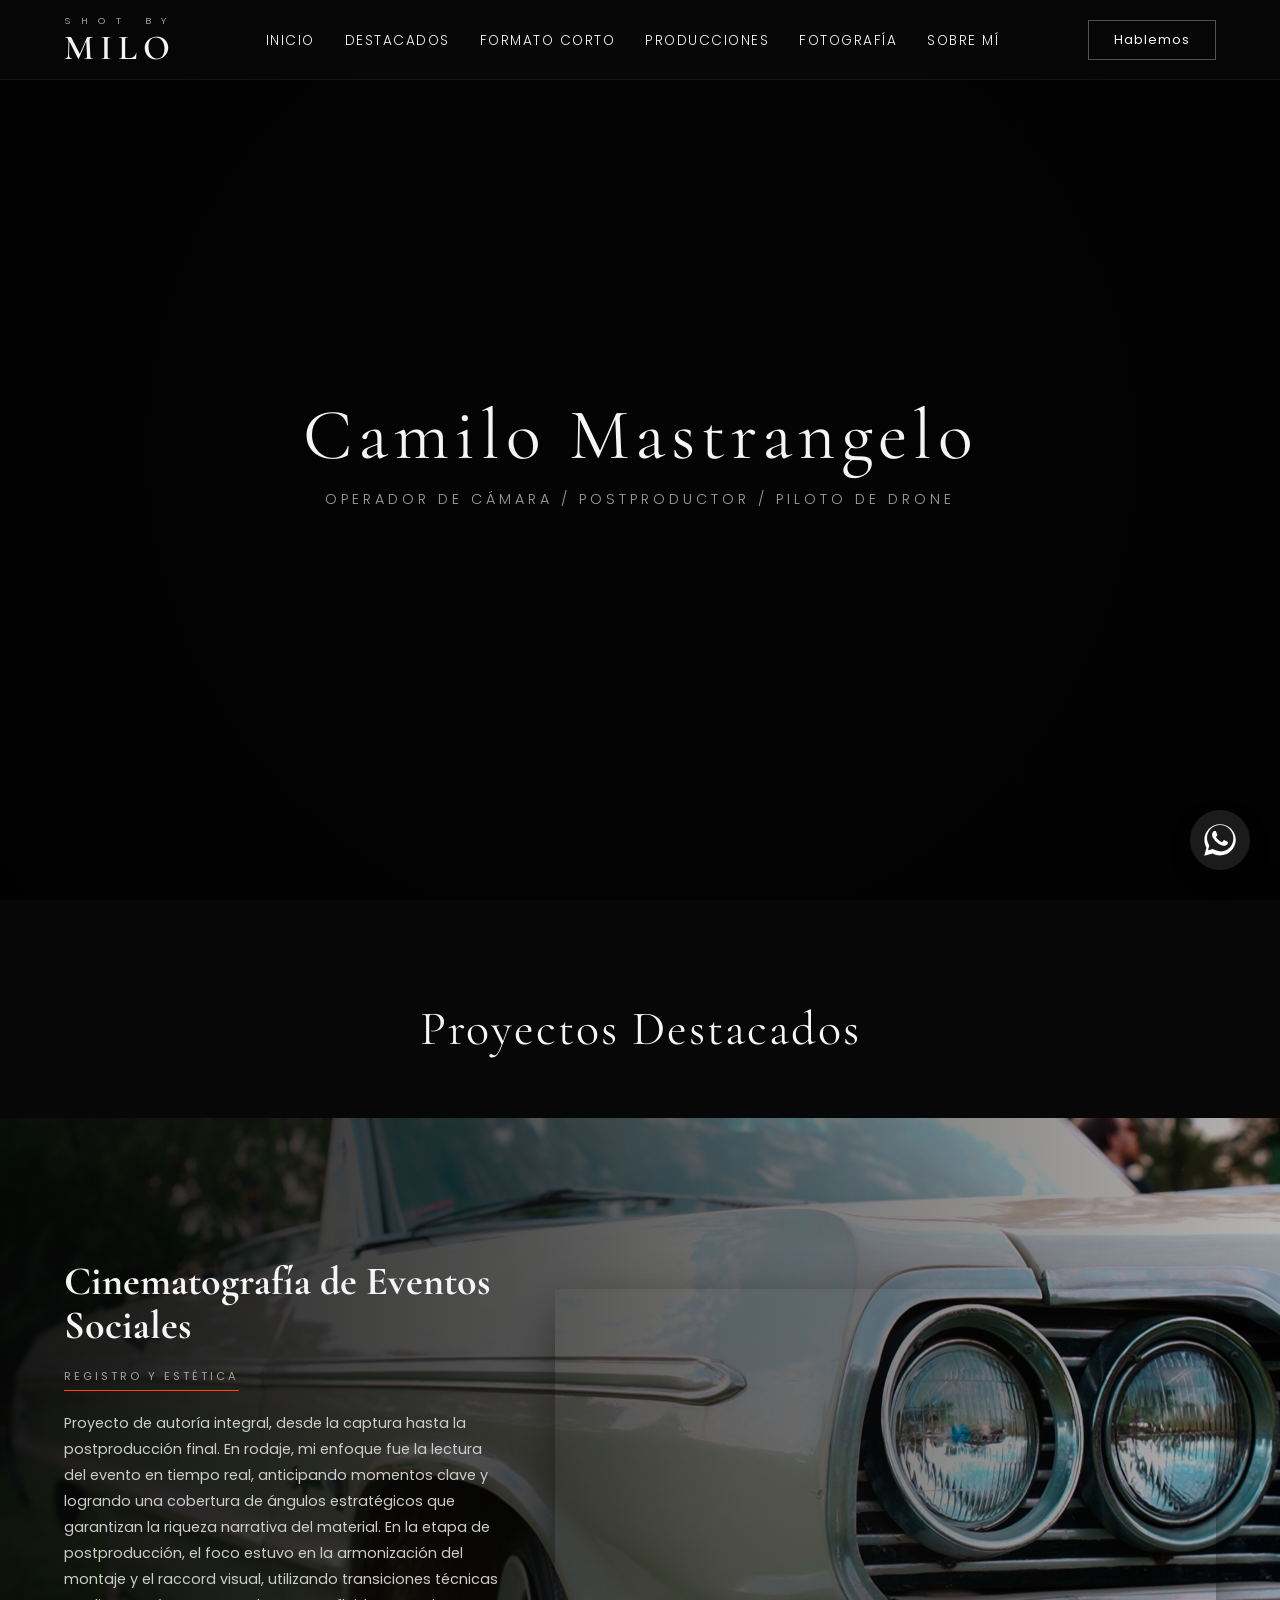
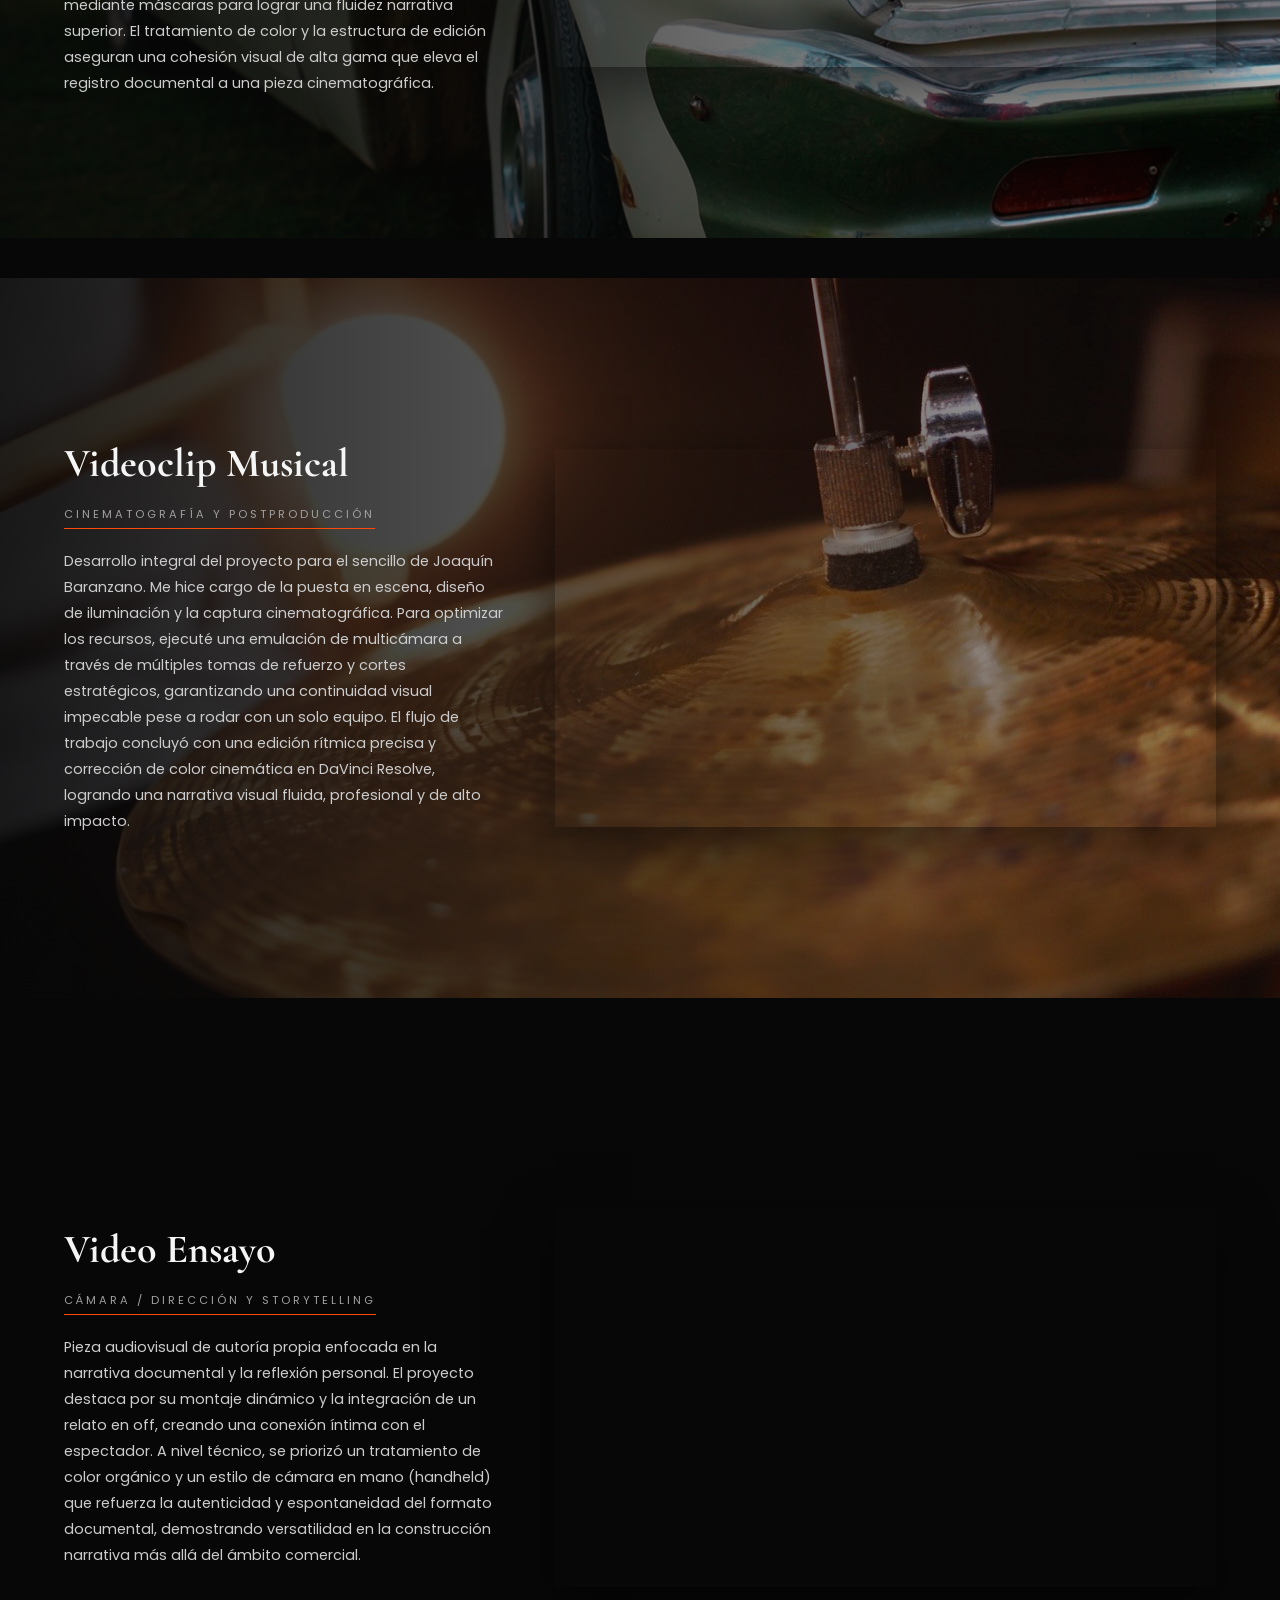
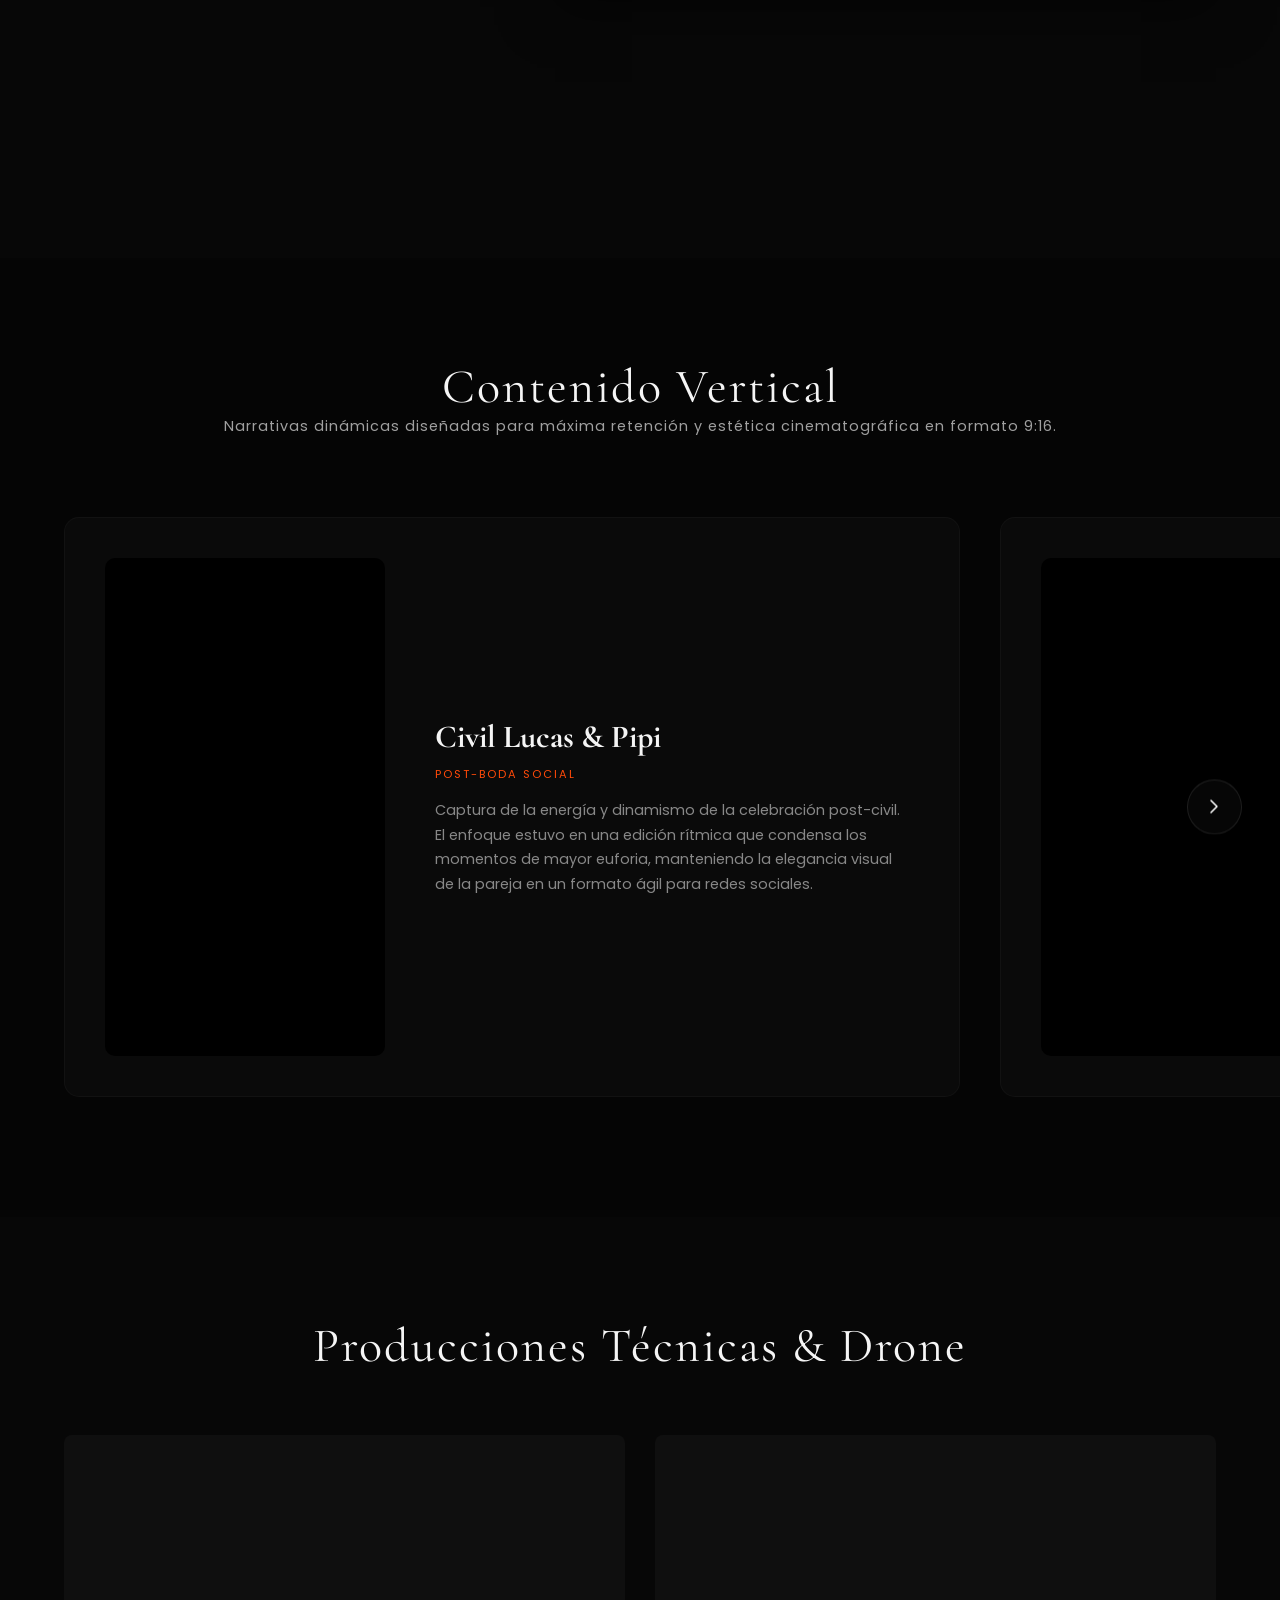
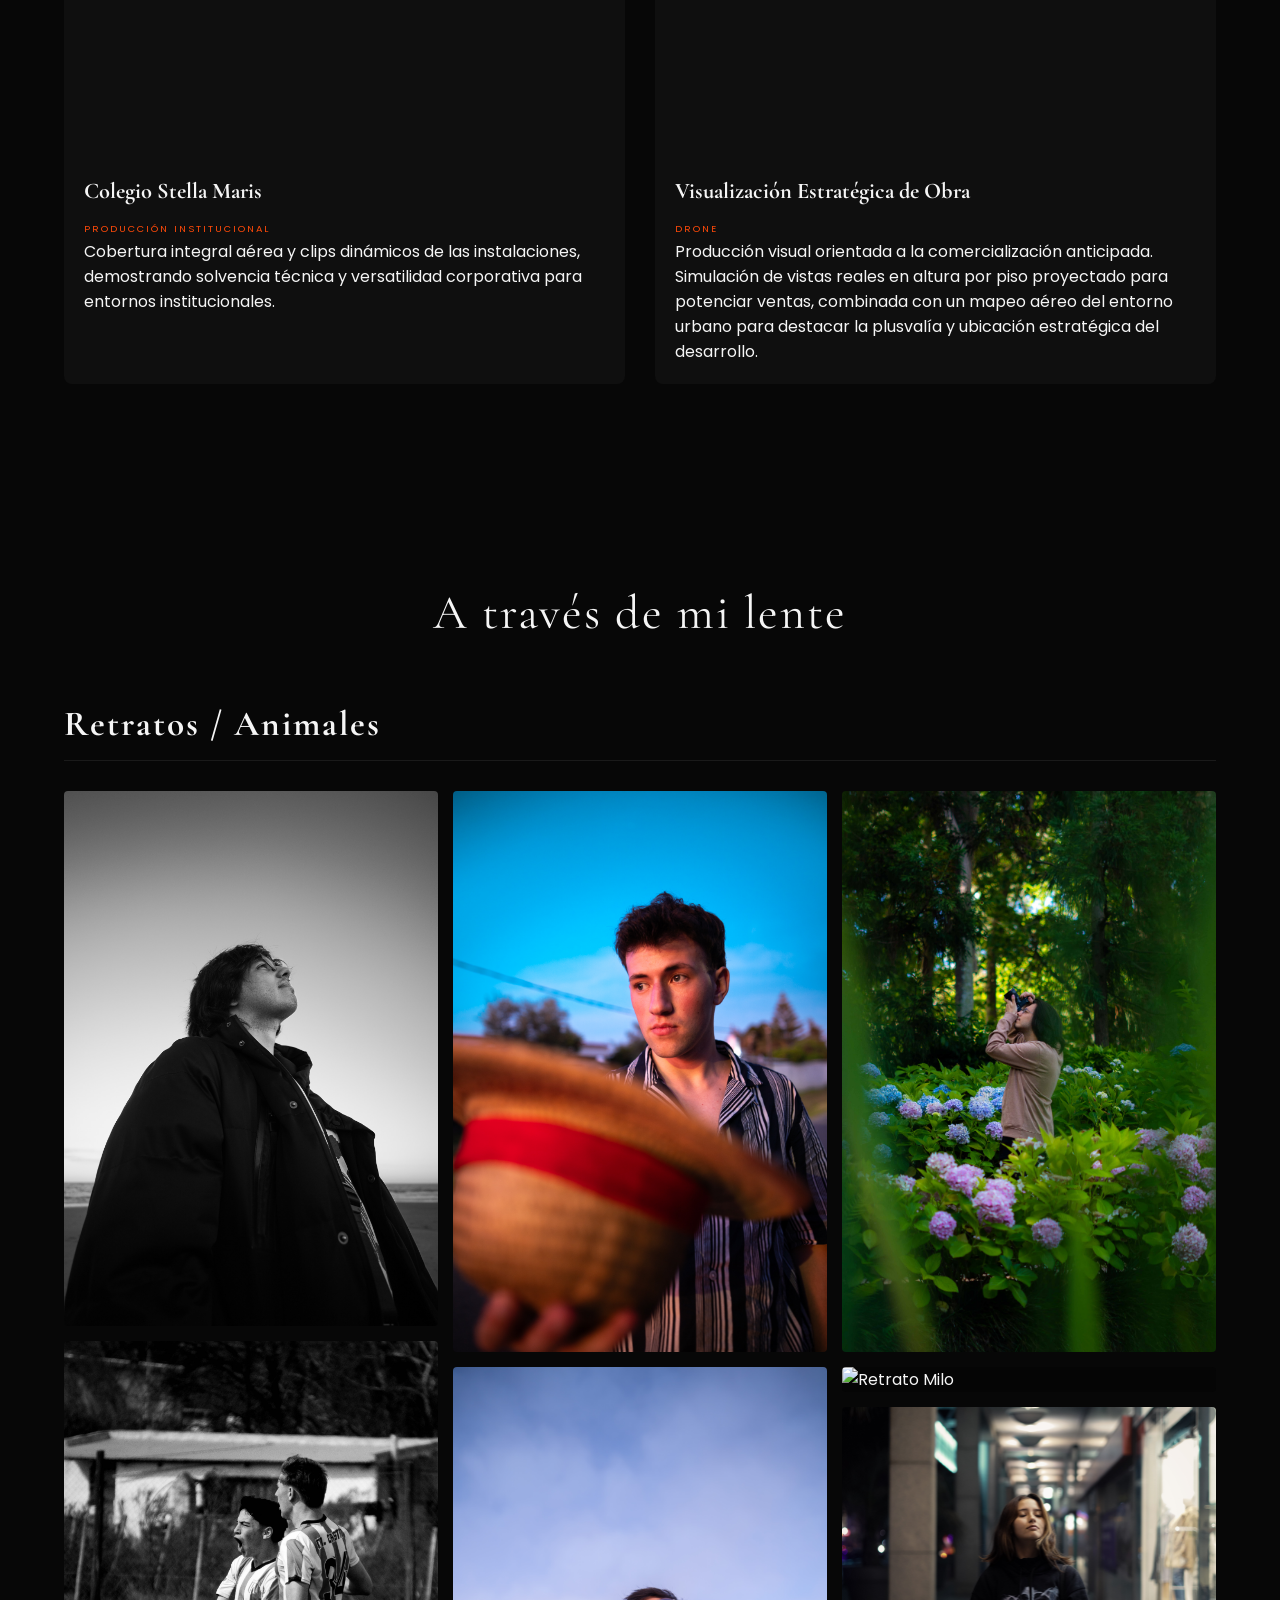
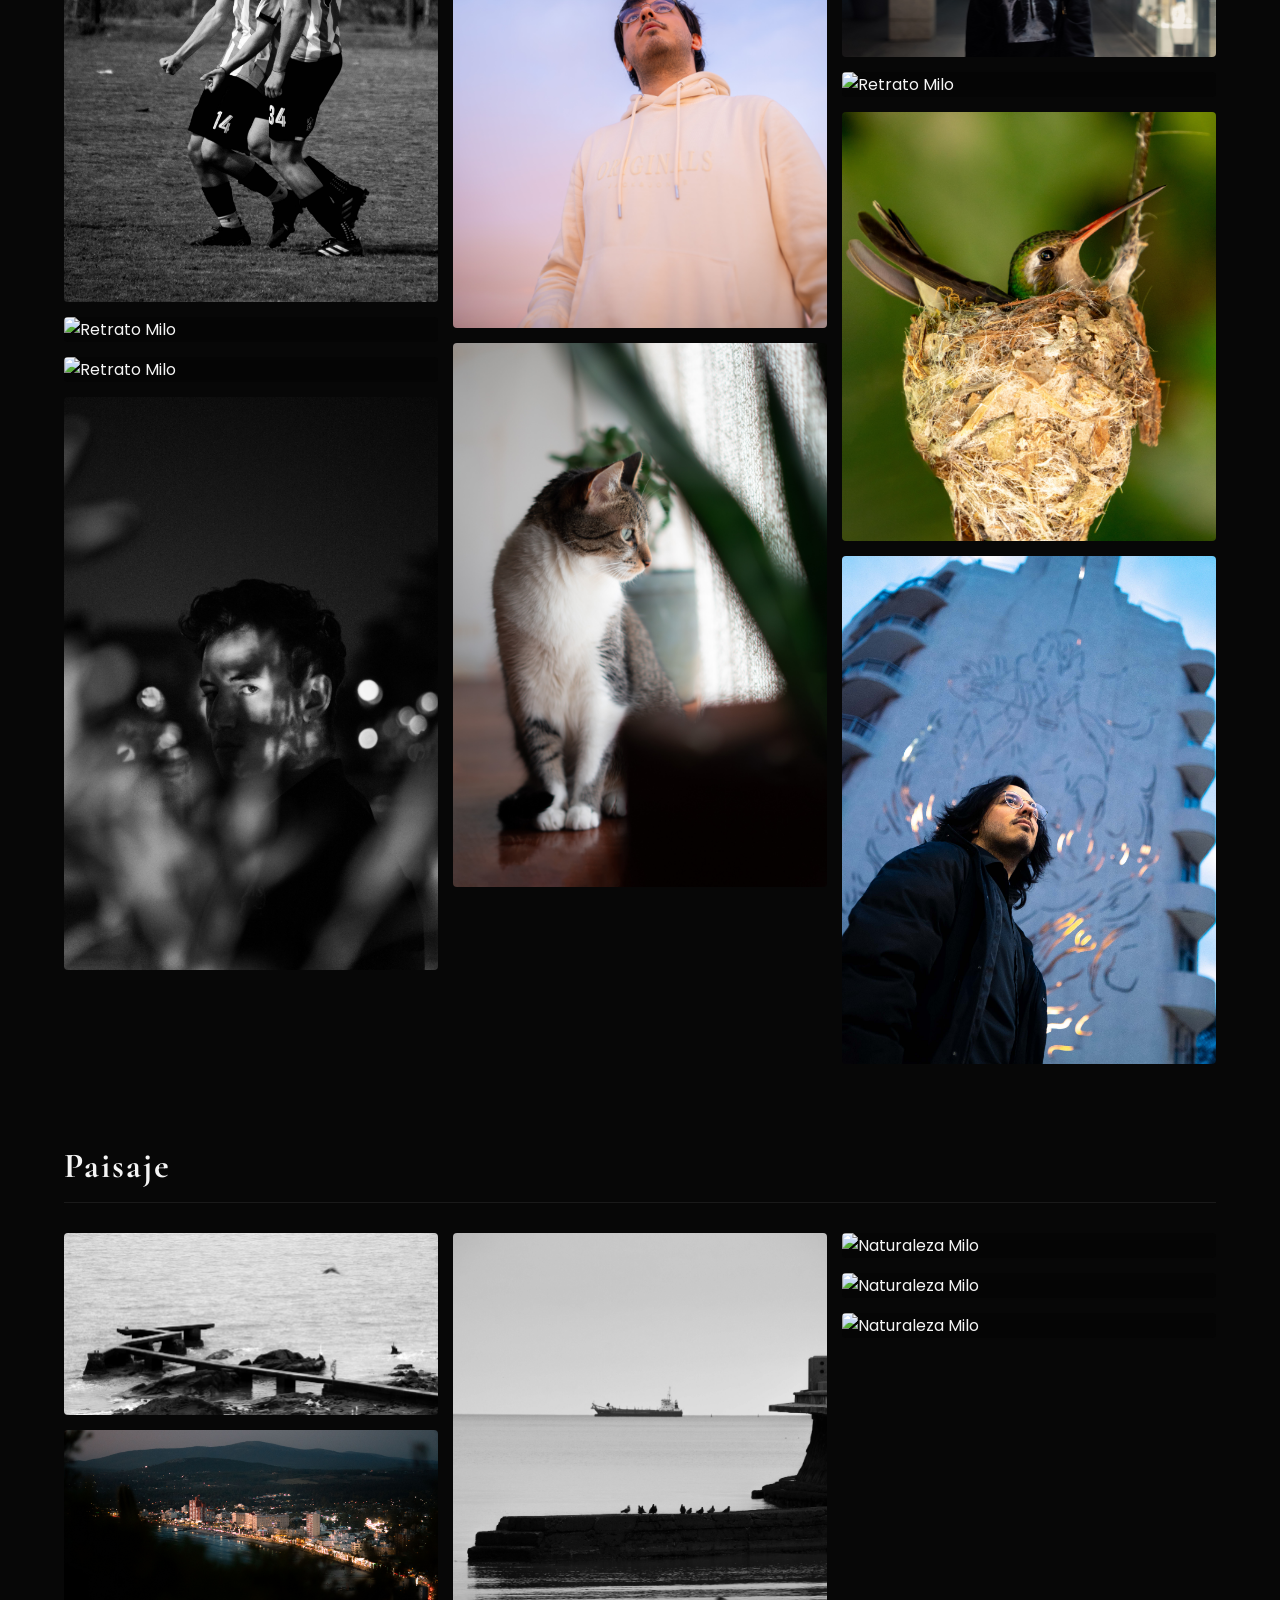
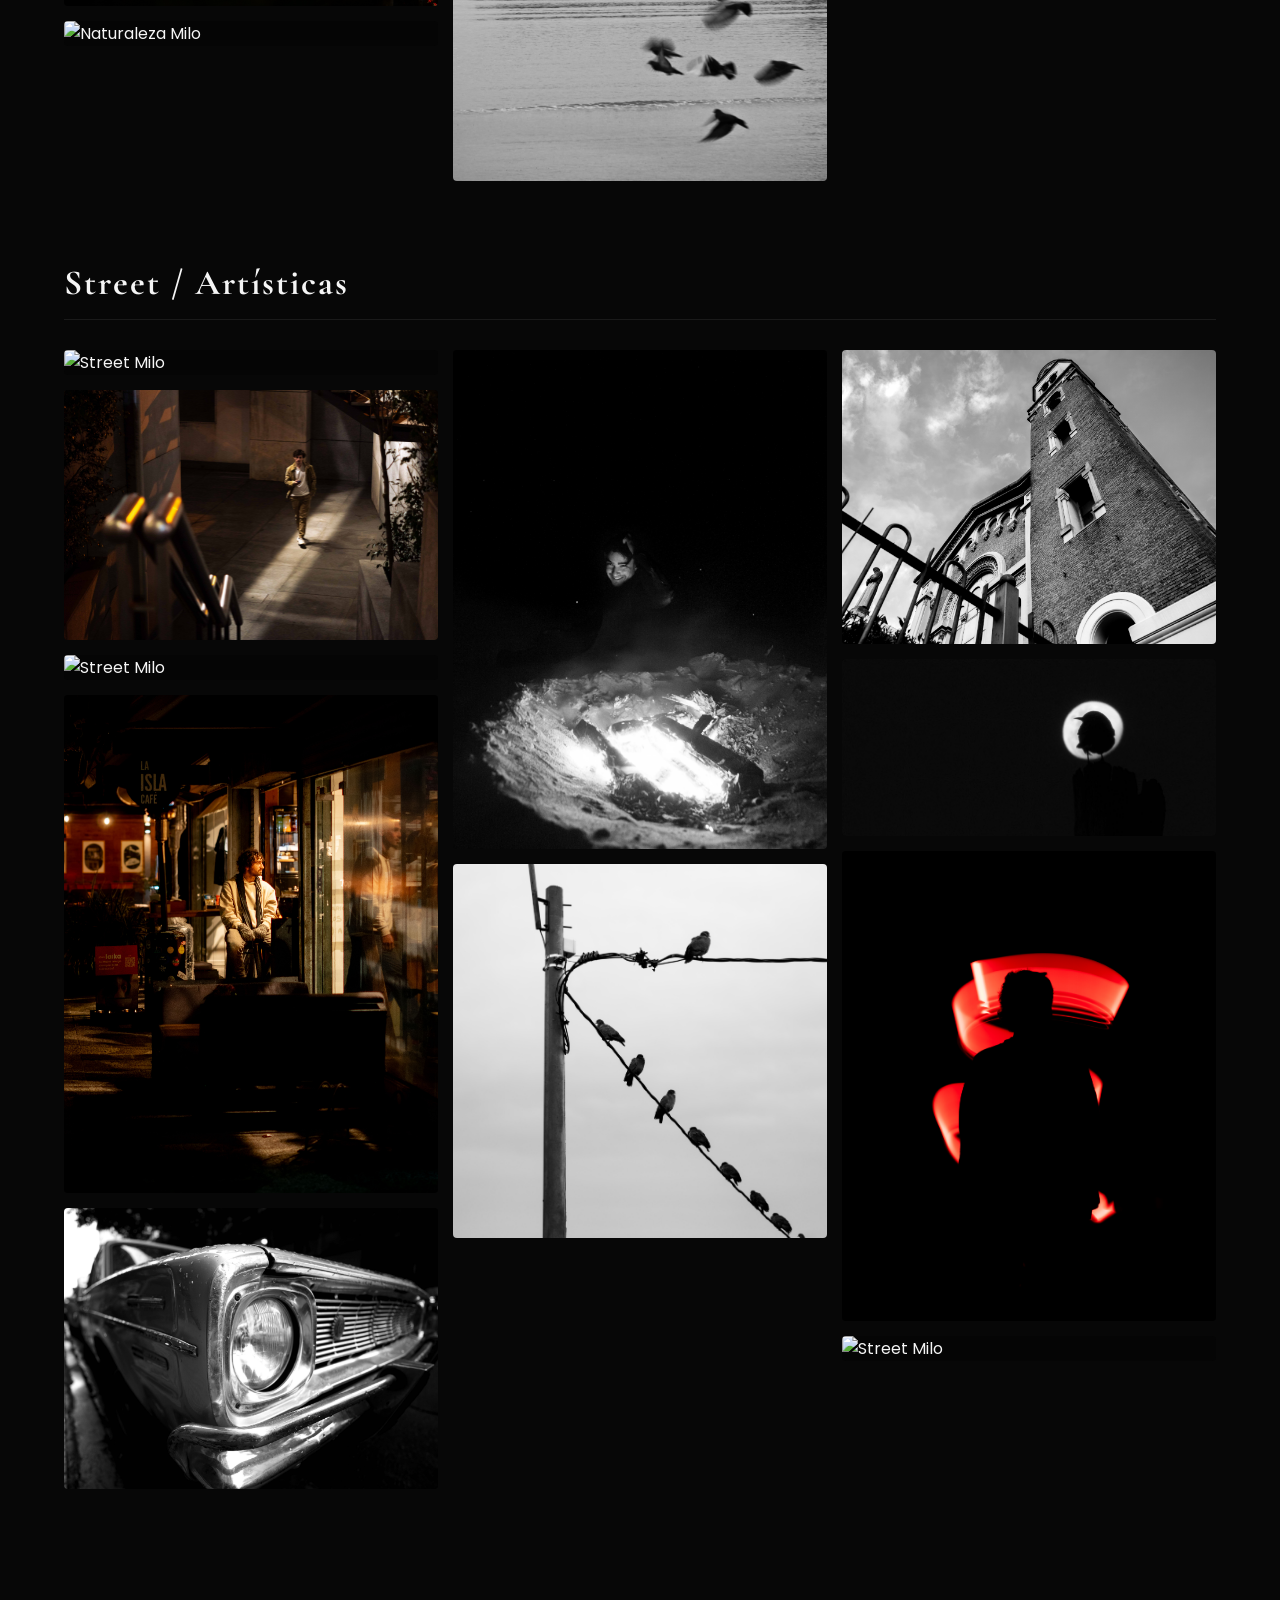
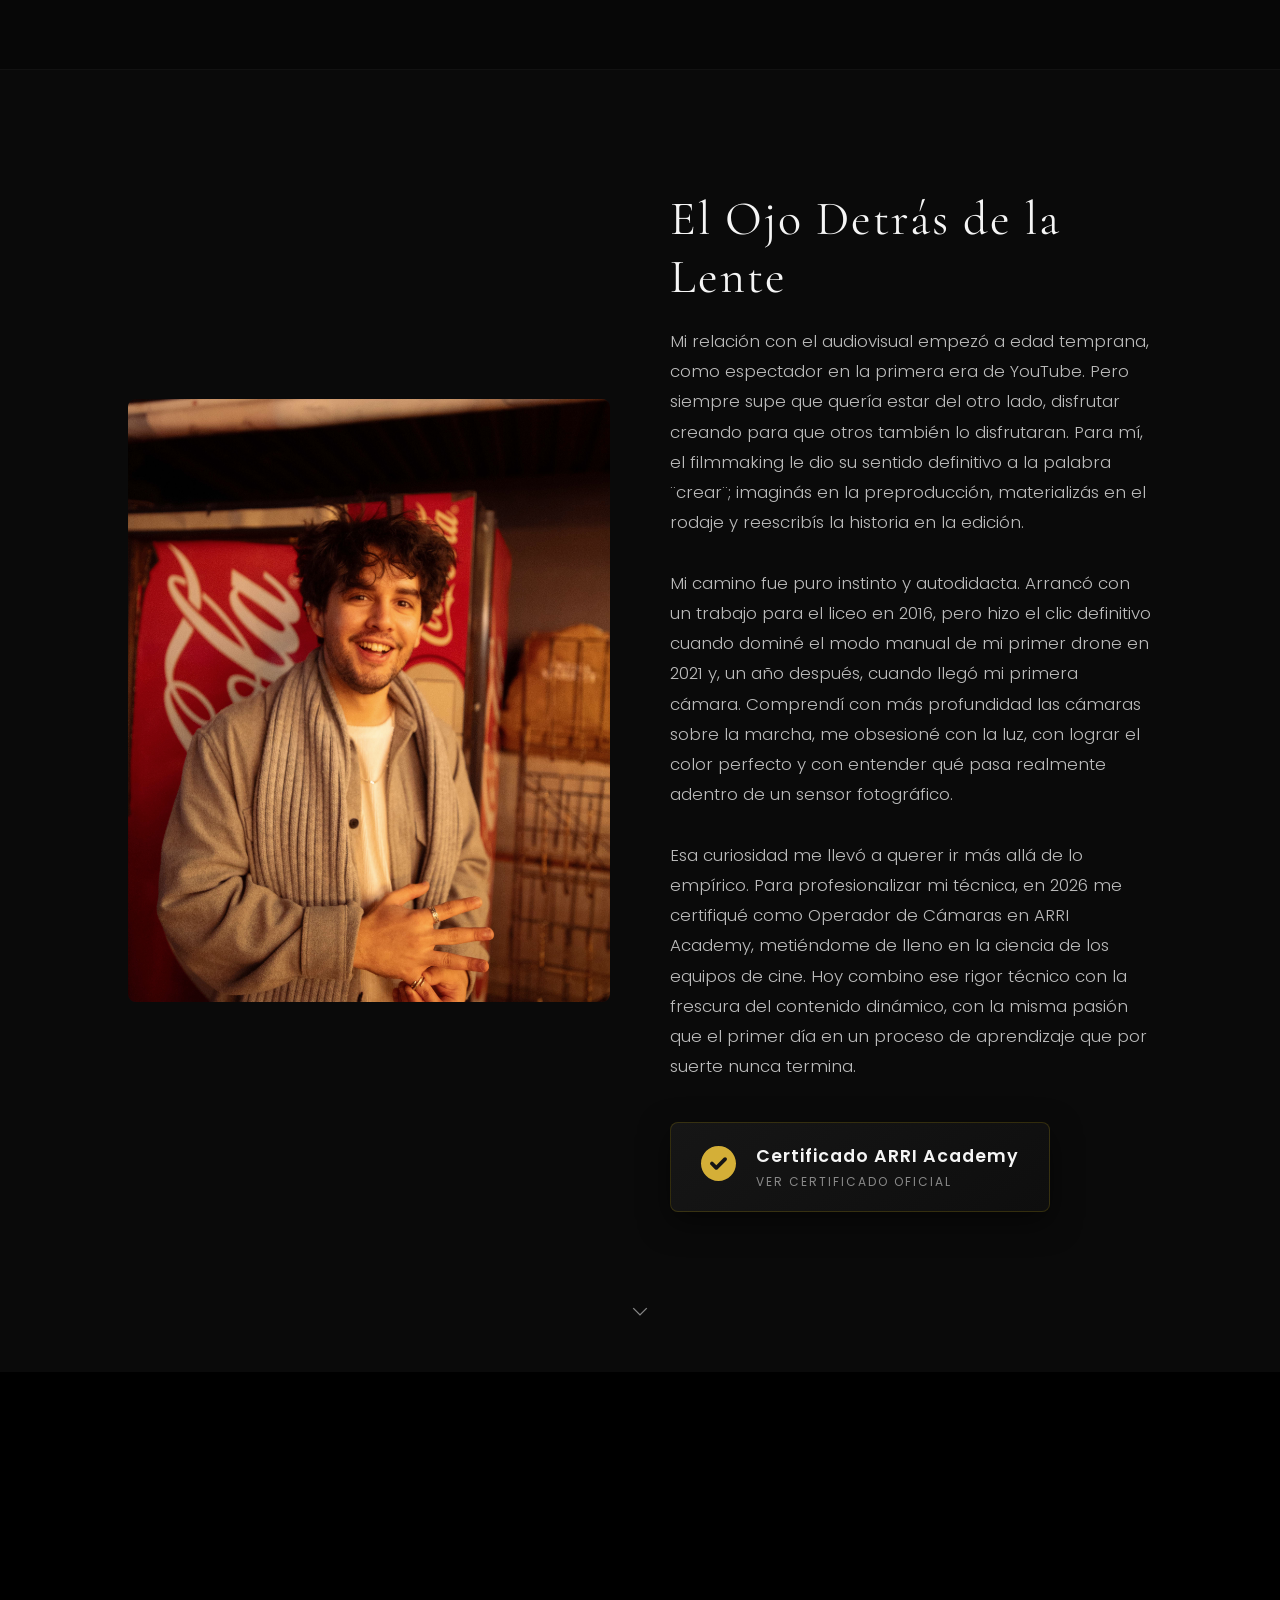
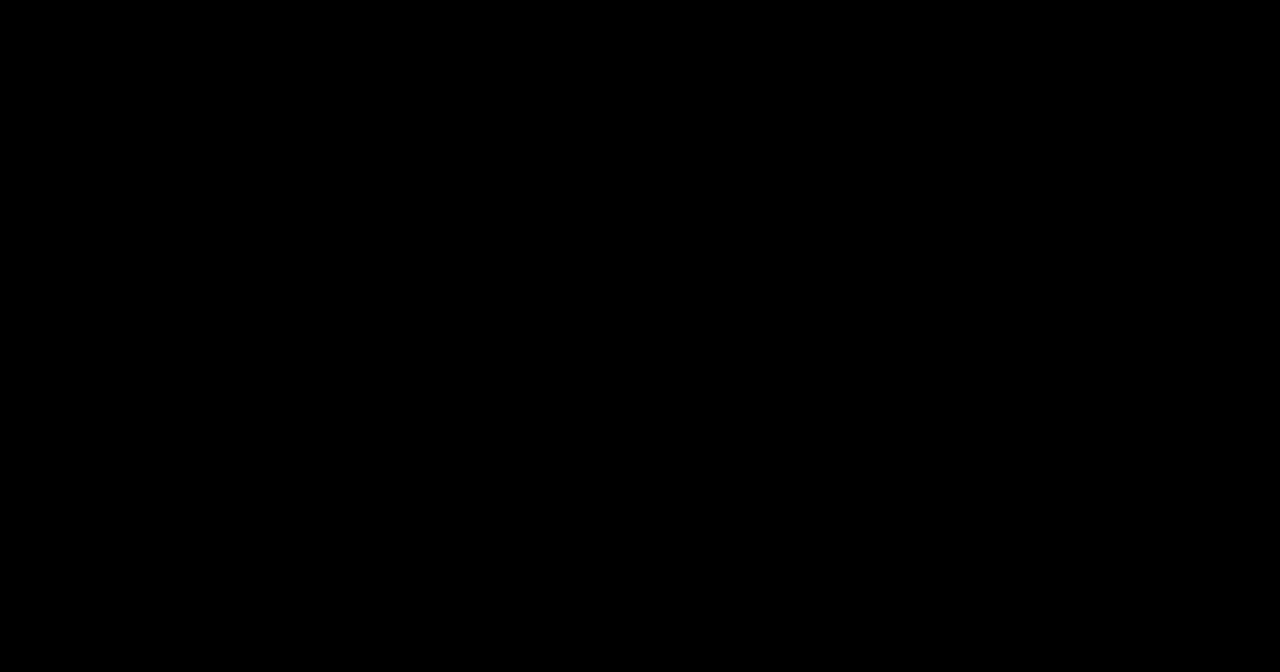
==== index.html @ 42f8ad8f "Corrigiendo estructura de archivos" ====
<!DOCTYPE html>
<html lang="es">
<head>
    <meta charset="UTF-8">
    <meta name="viewport" content="width=device-width, initial-scale=1.0">
    <title>MILO - Filmmaker</title>
    
    <link rel="preconnect" href="https://fonts.googleapis.com">
    <link rel="preconnect" href="https://fonts.gstatic.com" crossorigin>
    <link href="https://fonts.googleapis.com/css2?family=Cormorant+Garamond:wght@400;600&family=Poppins:wght@300;400;500;600&display=swap" rel="stylesheet">
    
    <link rel="stylesheet" href="styles.css">
</head>
<body>

    <header class="main-header">
        <div class="logo">
            <span>SHOT BY</span>
            <h1>MILO</h1>
        </div>
        
        <div class="menu-toggle">
            <span></span>
            <span></span>
            <span></span>
        </div>

        <nav class="main-nav">
            <ul>
                <li><a href="#hero">INICIO</a></li>
                <li><a href="#proyectos">DESTACADOS</a></li>
                <li><a href="#shorts">FORMATO CORTO</a></li>
                <li><a href="#producciones">PRODUCCIONES</a></li>
                <li><a href="#fotografia">FOTOGRAFÍA</a></li>
                <li><a href="#sobre-mi">SOBRE MÍ</a></li>
            </ul>
        </nav>
        <div class="header-cta">
            <a href="#contacto" class="btn-primary">Hablemos</a>
        </div>
    </header>

    <div class="content-wrapper">

        <section id="hero" class="hero-section">
            <video autoplay muted loop playsinline preload="auto" poster="assets/img/hero-poster.jpg" id="hero-vid" class="back-video">
                <source src="assets/videos/showreel-background.mp4" type="video/mp4">
            </video>
            <div class="hero-overlay"></div>
            <div class="hero-content fade-in">
                <h2 class="cinematic-title">Camilo Mastrangelo</h2>
                <p class="cinematic-subtitle">Operador de Cámara / Postproductor / Piloto de Drone</p>
            </div>
        </section>

        <section id="proyectos" class="portfolio-section">
            <h3 class="section-title fade-in">Proyectos Destacados</h3>
            <div class="projects-list">
                <div class="project-row" style="background-image: url('assets/img/Boda.jpg');">
                    <div class="project-gradient"></div>
                    <div class="project-content">
                        <div class="project-info">
                            <h4>Cinematografía de Eventos Sociales</h4>
                            <span class="project-role">Registro y Estética</span>
                            <p>Proyecto de autoría integral, desde la captura hasta la postproducción final. En rodaje, mi enfoque fue la lectura del evento en tiempo real, anticipando momentos clave y logrando una cobertura de ángulos estratégicos que garantizan la riqueza narrativa del material. En la etapa de postproducción, el foco estuvo en la armonización del montaje y el raccord visual, utilizando transiciones técnicas mediante máscaras para lograr una fluidez narrativa superior. El tratamiento de color y la estructura de edición aseguran una cohesión visual de alta gama que eleva el registro documental a una pieza cinematográfica.</p>
                        </div>
                        <div class="project-video">
                            <iframe src="https://www.youtube.com/embed/T33zcJ9HAWk?si=8DojeidMEVRBpACX" title="YouTube video player" frameborder="0" allow="accelerometer; autoplay; clipboard-write; encrypted-media; gyroscope; picture-in-picture" allowfullscreen></iframe>
                        </div>
                    </div>
                </div>

                <div class="project-row" style="background-image: url('assets/img/videoclip.jpeg');">
                    <div class="project-gradient"></div>
                    <div class="project-content">
                        <div class="project-info">
                            <h4>Videoclip Musical</h4>
                            <span class="project-role">Cinematografía y Postproducción</span>
                            <p>Desarrollo integral del proyecto para el sencillo de Joaquín Baranzano. Me hice cargo de la puesta en escena, diseño de iluminación y la captura cinematográfica. Para optimizar los recursos, ejecuté una emulación de multicámara a través de múltiples tomas de refuerzo y cortes estratégicos, garantizando una continuidad visual impecable pese a rodar con un solo equipo. El flujo de trabajo concluyó con una edición rítmica precisa y corrección de color cinemática en DaVinci Resolve, logrando una narrativa visual fluida, profesional y de alto impacto.</p>
                        </div>
                        <div class="project-video">
                            <iframe src="https://www.youtube.com/embed/ZJZRLhMu9jY?si=EF53LxH9PdOUrJ9J" title="YouTube video player" frameborder="0" allow="accelerometer; autoplay; clipboard-write; encrypted-media; gyroscope; picture-in-picture" allowfullscreen></iframe>
                        </div>
                    </div>
                </div>

                <div class="project-row" style="background-image: url('assets/img/video.jpg');">
                    <div class="project-gradient"></div>
                    <div class="project-content">
                        <div class="project-info">
                            <h4>Video Ensayo</h4>
                            <span class="project-role">Cámara / Dirección y Storytelling</span>
                            <p>Pieza audiovisual de autoría propia enfocada en la narrativa documental y la reflexión personal. El proyecto destaca por su montaje dinámico y la integración de un relato en off, creando una conexión íntima con el espectador. A nivel técnico, se priorizó un tratamiento de color orgánico y un estilo de cámara en mano (handheld) que refuerza la autenticidad y espontaneidad del formato documental, demostrando versatilidad en la construcción narrativa más allá del ámbito comercial.</p>
                        </div>
                        <div class="project-video">
                            <iframe src="https://www.youtube.com/embed/h53Q8yN7e24" title="YouTube video player" frameborder="0" allow="accelerometer; autoplay; clipboard-write; encrypted-media; gyroscope; picture-in-picture" allowfullscreen></iframe>
                        </div>
                    </div>
                </div>
            </div>
        </section>

        <section id="shorts" class="shorts-section">
            <div class="shorts-header fade-in">
                <h3 class="section-title">Contenido Vertical</h3>
                <p class="section-description">Narrativas dinámicas diseñadas para máxima retención y estética cinematográfica en formato 9:16.</p>
            </div>
            
            <div class="slider-wrapper" style="position: relative; width: 100%;">
                <button class="slider-btn prev-btn" aria-label="Anterior">
                    <svg viewBox="0 0 24 24"><polyline points="15 18 9 12 15 6"></polyline></svg>
                </button>
                <button class="slider-btn next-btn" aria-label="Siguiente">
                    <svg viewBox="0 0 24 24"><polyline points="9 18 15 12 9 6"></polyline></svg>
                </button>
                
                <div class="shorts-slider fade-in" id="shorts-slider-container">
                    <div class="short-slide">
                        <div class="short-split">
                            <div class="short-video-container">
                                <iframe src="https://youtube.com/embed/70P76NAW7wQ?modestbranding=1&rel=0" frameborder="0" allowfullscreen></iframe>
                            </div>
                            <div class="short-text-container">
                                <h4>Civil Lucas & Pipi</h4>
                                <span class="short-tag">Post-Boda Social</span>
                                <p>Captura de la energía y dinamismo de la celebración post-civil. El enfoque estuvo en una edición rítmica que condensa los momentos de mayor euforia, manteniendo la elegancia visual de la pareja en un formato ágil para redes sociales.</p>
                            </div>
                        </div>
                    </div>

                    <div class="short-slide">
                        <div class="short-split">
                            <div class="short-video-container">
                                <iframe src="https://youtube.com/embed/B1AwCtqluJQ?modestbranding=1&rel=0" frameborder="0" allowfullscreen></iframe>
                            </div>
                            <div class="short-text-container">
                                <h4>Reserva de Vida</h4>
                                <span class="short-tag">Documental / Lara Campiglia</span>
                                <p>Registro documental para la artista Lara Campiglia. Una pieza que destaca texturas orgánicas y la sensibilidad del entorno animal. La postproducción se centró en una colorimetría naturalista y un diseño sonoro envolvente.</p>
                            </div>
                        </div>
                    </div>

                    <div class="short-slide">
                        <div class="short-split">
                            <div class="short-video-container">
                                <iframe src="https://youtube.com/embed/Szy4GiaaQHg?modestbranding=1&rel=0" frameborder="0" allowfullscreen></iframe>
                            </div>
                            <div class="short-text-container">
                                <h4>Skate & Flow</h4>
                                <span class="short-tag">Edición Creativa / Street</span>
                                <p>Exploración rítmica y movimiento. En este proyecto puse a prueba técnicas de montaje fluido y transiciones invisibles para capturar la esencia del skate, logrando una pieza de alta retención visual y dinamismo constante.</p>
                            </div>
                        </div>
                    </div>

                    <div class="short-slide">
                        <div class="short-split">
                            <div class="short-video-container">
                                <iframe src="https://youtube.com/embed/ksy2aFLcGWk?modestbranding=1&rel=0" frameborder="0" allowfullscreen></iframe>
                            </div>
                            <div class="short-text-container">
                                <h4>Artistic Camera Setup</h4>
                                <span class="short-tag">Tech Storytelling</span>
                                <p>Video de corte educativo/vlog donde desgloso las características artísticas de mi setup. Utilicé una narrativa directa y recursos visuales de apoyo para explicar cómo la técnica y el equipo se fusionan para crear una estética cinematográfica.</p>
                            </div>
                        </div>
                    </div>
                </div>
            </div>
        </section>

        <section id="producciones" class="tech-section">
            <h3 class="section-title fade-in">Producciones Técnicas & Drone</h3>
            <div class="tech-grid">
                <div class="tech-card fade-in">
                    <div class="tech-video-wrapper">
                        <iframe src="https://www.youtube.com/embed/XvwCsdHd1ok?si=jjFPeM4LrBgKRPRY" frameborder="0" allow="accelerometer; autoplay; clipboard-write; encrypted-media; gyroscope; picture-in-picture" allowfullscreen></iframe>
                    </div>
                    <div class="tech-info">
                        <h5>Colegio Stella Maris</h5>
                        <span class="tech-tag">Producción Institucional</span>
                        <p>Cobertura integral aérea y clips dinámicos de las instalaciones, demostrando solvencia técnica y versatilidad corporativa para entornos institucionales.</p>
                    </div>
                </div>

                <div class="tech-card fade-in">
                    <div class="tech-video-wrapper">
                        <iframe src="https://www.youtube.com/embed/liWJ7oMQrcU?si=GZQ31YjvW10T_giB" frameborder="0" allow="accelerometer; autoplay; clipboard-write; encrypted-media; gyroscope; picture-in-picture" allowfullscreen></iframe>
                    </div>
                    <div class="tech-info">
                        <h5>Visualización Estratégica de Obra</h5>
                        <span class="tech-tag">Drone</span>
                        <p>Producción visual orientada a la comercialización anticipada. Simulación de vistas reales en altura por piso proyectado para potenciar ventas, combinada con un mapeo aéreo del entorno urbano para destacar la plusvalía y ubicación estratégica del desarrollo.</p>
                    </div>
                </div>
            </div>
        </section>

        <section id="fotografia" class="photo-section">
            <h3 class="section-title fade-in">A través de mi lente</h3>
            
            <div class="gallery-category fade-in">
                <h4 class="category-header">Retratos / Animales</h4>
                <div class="photo-grid">
                    <div class="photo-item"><img src="assets/img/galeria/retratos/1.jpg" alt="Retrato Milo" class="gallery-img"><div class="expand-btn"></div></div>
                    <div class="photo-item"><img src="assets/img/galeria/retratos/2.jpg" alt="Retrato Milo" class="gallery-img"><div class="expand-btn"></div></div>
                    <div class="photo-item"><img src="assets/img/galeria/retratos/3.jpg" alt="Retrato Milo" class="gallery-img"><div class="expand-btn"></div></div>
                    <div class="photo-item"><img src="assets/img/galeria/retratos/4.jpg" alt="Retrato Milo" class="gallery-img"><div class="expand-btn"></div></div>
                    <div class="photo-item"><img src="assets/img/galeria/retratos/5.jpg" alt="Retrato Milo" class="gallery-img"><div class="expand-btn"></div></div>
                    <div class="photo-item"><img src="assets/img/galeria/retratos/6.jpg" alt="Retrato Milo" class="gallery-img"><div class="expand-btn"></div></div>
                    <div class="photo-item"><img src="assets/img/galeria/retratos/7.jpg" alt="Retrato Milo" class="gallery-img"><div class="expand-btn"></div></div>
                    <div class="photo-item"><img src="assets/img/galeria/retratos/8.jpg" alt="Retrato Milo" class="gallery-img"><div class="expand-btn"></div></div>
                    <div class="photo-item"><img src="assets/img/galeria/retratos/9.jpg" alt="Retrato Milo" class="gallery-img"><div class="expand-btn"></div></div>
                    <div class="photo-item"><img src="assets/img/galeria/retratos/10.jpg" alt="Retrato Milo" class="gallery-img"><div class="expand-btn"></div></div>
                    <div class="photo-item"><img src="assets/img/galeria/retratos/11.jpg" alt="Retrato Milo" class="gallery-img"><div class="expand-btn"></div></div>
                    <div class="photo-item"><img src="assets/img/galeria/retratos/12.jpg" alt="Retrato Milo" class="gallery-img"><div class="expand-btn"></div></div>
                    <div class="photo-item"><img src="assets/img/galeria/retratos/13.jpg" alt="Retrato Milo" class="gallery-img"><div class="expand-btn"></div></div>
                    <div class="photo-item"><img src="assets/img/galeria/retratos/14.jpg" alt="Retrato Milo" class="gallery-img"><div class="expand-btn"></div></div>
                </div>
            </div>

            <div class="gallery-category fade-in">
                <h4 class="category-header">Paisaje</h4>
                <div class="photo-grid">
                    <div class="photo-item"><img src="assets/img/galeria/paisaje/1.jpg" alt="Naturaleza Milo" class="gallery-img"><div class="expand-btn"></div></div>
                    <div class="photo-item"><img src="assets/img/galeria/paisaje/2.jpg" alt="Naturaleza Milo" class="gallery-img"><div class="expand-btn"></div></div>
                    <div class="photo-item"><img src="assets/img/galeria/paisaje/3.png" alt="Naturaleza Milo" class="gallery-img"><div class="expand-btn"></div></div>
                    <div class="photo-item"><img src="assets/img/galeria/paisaje/6.jpg" alt="Naturaleza Milo" class="gallery-img"><div class="expand-btn"></div></div>
                    <div class="photo-item"><img src="assets/img/galeria/paisaje/5.jpg" alt="Naturaleza Milo" class="gallery-img"><div class="expand-btn"></div></div>
                    <div class="photo-item"><img src="assets/img/galeria/paisaje/4.png" alt="Naturaleza Milo" class="gallery-img"><div class="expand-btn"></div></div>
                    <div class="photo-item"><img src="assets/img/galeria/paisaje/7.jpg" alt="Naturaleza Milo" class="gallery-img"><div class="expand-btn"></div></div>
                </div>
            </div>

            <div class="gallery-category fade-in">
                <h4 class="category-header">Street / Artísticas</h4>
                <div class="photo-grid">
                    <div class="photo-item"><img src="assets/img/galeria/street/1.jpg" alt="Street Milo" class="gallery-img"><div class="expand-btn"></div></div>
                    <div class="photo-item"><img src="assets/img/galeria/street/2.jpg" alt="Street Milo" class="gallery-img"><div class="expand-btn"></div></div>
                    <div class="photo-item"><img src="assets/img/galeria/street/3.jpg" alt="Street Milo" class="gallery-img"><div class="expand-btn"></div></div>
                    <div class="photo-item"><img src="assets/img/galeria/street/5.jpg" alt="Street Milo" class="gallery-img"><div class="expand-btn"></div></div>
                    <div class="photo-item"><img src="assets/img/galeria/street/6.jpg" alt="Street Milo" class="gallery-img"><div class="expand-btn"></div></div>
                    <div class="photo-item"><img src="assets/img/galeria/street/7.jpg" alt="Street Milo" class="gallery-img"><div class="expand-btn"></div></div>
                    <div class="photo-item"><img src="assets/img/galeria/street/8.jpg" alt="Street Milo" class="gallery-img"><div class="expand-btn"></div></div>
                    <div class="photo-item"><img src="assets/img/galeria/street/9.jpg" alt="Street Milo" class="gallery-img"><div class="expand-btn"></div></div>
                    <div class="photo-item"><img src="assets/img/galeria/street/10.jpg" alt="Street Milo" class="gallery-img"><div class="expand-btn"></div></div>
                    <div class="photo-item"><img src="assets/img/galeria/street/11.jpg" alt="Street Milo" class="gallery-img"><div class="expand-btn"></div></div>
                    <div class="photo-item"><img src="assets/img/galeria/street/12.jpg" alt="Street Milo" class="gallery-img"><div class="expand-btn"></div></div>
                </div>
            </div>
        </section>

        <section id="sobre-mi" class="about-section">
            <div class="about-container fade-in">
                <div class="about-image">
                    <img src="assets/img/galeria/yo/CGM01501.jpg" alt="Milo - Filmmaker" id="milo-pic">
                </div>
                <div class="about-content">
                    <h3 class="section-title" style="text-align: left; margin-bottom: 20px;">El Ojo Detrás de la Lente</h3>
                    <p class="about-bio">
                        Mi relación con el audiovisual empezó a edad temprana, como espectador en la primera era de YouTube. Pero siempre supe que quería estar del otro lado, disfrutar creando para que otros también lo disfrutaran. Para mí, el filmmaking le dio su sentido definitivo a la palabra ¨crear¨; imaginás en la preproducción, materializás en el rodaje y reescribís la historia en la edición.
                        <br><br>
                        Mi camino fue puro instinto y autodidacta. Arrancó con un trabajo para el liceo en 2016, pero hizo el clic definitivo cuando dominé el modo manual de mi primer drone en 2021 y, un año después, cuando llegó mi primera cámara. Comprendí con más profundidad las cámaras sobre la marcha, me obsesioné con la luz, con lograr el color perfecto y con entender qué pasa realmente adentro de un sensor fotográfico.
                        <br><br>
                        Esa curiosidad me llevó a querer ir más allá de lo empírico. Para profesionalizar mi técnica, en 2026 me certifiqué como Operador de Cámaras en ARRI Academy, metiéndome de lleno en la ciencia de los equipos de cine. Hoy combino ese rigor técnico con la frescura del contenido dinámico, con la misma pasión que el primer día en un proceso de aprendizaje que por suerte nunca termina.
                    </p>
                    <div class="arri-cert-box" id="arri-trigger">
                        <div class="arri-icon">
                            <svg xmlns="http://www.w3.org/2000/svg" viewBox="0 0 512 512" fill="currentColor"><path d="M256 0C114.6 0 0 114.6 0 256s114.6 256 256 256 256-114.6 256-256S397.4 0 256 0zM371.8 211.8l-128 128C238.3 345.3 231.2 348 224 348s-14.3-2.7-19.8-8.2l-64-64c-10.9-10.9-10.9-28.7 0-39.6 10.9-10.9 28.7-10.9 39.6 0L224 280.4l108.2-108.2c10.9-10.9 28.7-10.9 39.6 0 10.9 10.9 10.9 28.7 0 39.6z"/></svg>
                        </div>
                        <div class="arri-text">
                            <span class="arri-title">Certificado ARRI Academy</span>
                            <span class="arri-subtitle">Ver Certificado Oficial</span>
                        </div>
                        <img src="assets/img/Certificado-Arri.jpg" id="arri-cert-img" alt="Certificado ARRI" style="display: none;">
                    </div>
                </div>
            </div>

            <div id="contact-scroll-cue" class="scroll-cue">
                <svg width="16" height="16" viewBox="0 0 24 24" fill="none" stroke="currentColor" stroke-width="1.2" stroke-linecap="butt" stroke-linejoin="miter">
                    <polyline points="6 9 12 15 18 9"></polyline>
                </svg>
            </div>
        </section>

    </div> 
    
    <div id="lightbox" class="lightbox-modal">
        <span class="close-lightbox" title="Cerrar (Esc)"><span class="close-cross"></span></span>
        <span class="zoom-lightbox" title="Zoom (Z)"><span class="zoom-icon"></span></span>
        
        <span class="nav-lightbox prev-lightbox" title="Anterior (Flecha Izq)">❮</span>
        <img class="lightbox-content" id="lightbox-img" src="" alt="">
        <span class="nav-lightbox next-lightbox" title="Siguiente (Flecha Der)">❯</span>
    </div>

    <a href="https://wa.me/59898627318?text=Hola%20Milo,%20vi%20tu%20portfolio..." class="floating-wa" target="_blank" aria-label="WhatsApp Milo">
        <svg xmlns="http://www.w3.org/2000/svg" viewBox="0 0 448 512"><path d="M380.9 97.1C339 55.1 283.2 32 223.9 32c-122.4 0-222 99.6-222 222 0 39.1 10.2 77.3 29.6 111L0 480l117.7-30.9c32.4 17.7 68.9 27 106.1 27h.1c122.3 0 224.1-99.6 224.1-222 0-59.3-25.2-115-67.1-157zM223.9 414.8c-33.1 0-65.5-8.9-94-25.7l-6.7-4-69.8 18.3L72 334.1l-4.4-7c-18.5-29.4-28.2-63.3-28.2-98.2 0-101.7 82.8-184.5 184.6-184.5 50.8 0 98.5 19.8 134.4 55.7s55.7 83.6 55.7 134.4c-.1 101.8-82.9 184.5-184.6 184.5zm101.2-138.2c-5.5-2.8-32.8-16.2-37.9-18-5.1-1.9-8.8-2.8-12.5 2.8-3.7 5.6-14.3 18-17.6 21.8-3.2 3.7-6.5 4.2-12 1.4-32.6-16.3-54-29.1-75.5-66-5.7-9.8 5.7-9.1 16.3-30.3 1.8-3.7.9-6.9-.5-9.7-1.4-2.8-12.5-30.1-17.1-41.2-4.5-10.8-9.1-9.3-12.5-9.5-3.2-.2-6.9-.2-10.6-.2-3.7 0-9.7 1.4-14.8 6.9-5.1 5.6-19.4 19-19.4 46.3 0 27.3 19.9 53.7 22.6 57.4 2.8 3.7 39.1 59.7 94.8 83.8 35.2 15.2 49 16.5 66.6 13.9 10.7-1.6 32.8-13.4 37.4-26.4 4.6-13 4.6-24.1 3.2-26.4-1.3-2.5-5-3.9-10.5-6.6z"/></svg>
    </a>

    <footer id="contacto" class="footer-section">
        <div class="footer-content">
            <h2 class="cinematic-title" style="font-size: clamp(3rem, 8vw, 5rem);">Hablemos</h2>
            <p>La visión, el registro y la postproducción. Contame sobre tu próximo proyecto.</p>

            <div class="contact-actions">
                <a href="https://wa.me/59898627318" target="_blank" class="btn-primary whatsapp-btn">WhatsApp Directo</a>
            </div>

            <div class="social-links">
                <a href="https://www.instagram.com/_.camilito_/" target="_blank" rel="noopener noreferrer">Instagram</a>
                <a href="https://www.youtube.com/@Milit0o" target="_blank" rel="noopener noreferrer">YouTube</a>
                <a href="https://www.tiktok.com/@milito.dou" target="_blank" rel="noopener noreferrer">TikTok</a>
            </div>
        </div>
        <div class="footer-bottom">
            <p>© 2026 MILO. Autoría Integral.</p>
        </div>
    </footer>

    <script src="main.js"></script>
</body>
</html>
---- styles.css ----
/* --- RESET GENÉRICO --- */
* { margin: 0; padding: 0; box-sizing: border-box; }
:root {
    --bg-dark: #070707;
    --text-white: #f5f5f5;
    --text-gray: #a0a0a0;
    --accent: #ff4a09;
    --font-serif: 'Cormorant Garamond', serif;
    --font-sans: 'Poppins', sans-serif;
}

html { 
    scroll-behavior: smooth; 
    font-family: var(--font-sans); 
    font-size: 16px;
    background-color: #000;
}

body { 
    background-color: #000; 
    color: var(--text-white);
    min-height: 100vh;
    -webkit-font-smoothing: subpixel-antialiased; 
    -moz-osx-font-smoothing: auto;
}

a { text-decoration: none; color: inherit; transition: 0.3s; }

/* --- WRAPPER PARA EL FOOTER REVEAL --- */
.content-wrapper {
    position: relative;
    z-index: 10;
    background-color: var(--bg-dark);
    box-shadow: 0 30px 60px rgba(0,0,0,1);
    overflow-x: clip;
    margin-bottom: 100vh;
}

/* --- HEADER / NAVBAR --- */
.main-header { position: fixed; top: 0; left: 0; width: 100%; height: 80px; display: flex; justify-content: space-between; align-items: center; padding: 0 5%; z-index: 1000; transition: background-color 0.4s ease, border-bottom 0.4s ease; background-color: rgba(10, 10, 10, 0.6); border-bottom: 1px solid rgba(255,255,255,0.05); }
.logo h1 { font-family: var(--font-serif); font-size: 2.2rem; font-weight: 600; letter-spacing: 6px; line-height: 1; }
.logo span { font-size: 0.6rem; color: var(--text-gray); text-transform: uppercase; letter-spacing: 10.5px; margin-bottom: 2px; display: block; text-align: center; }
.main-nav ul { list-style: none; display: flex; gap: 30px; }
.main-nav a { font-size: 0.85rem; font-weight: 300; letter-spacing: 1.5px; }
.btn-primary { display: inline-block; padding: 10px 25px; background-color: transparent; border: 1px solid rgba(255,255,255,0.3); font-size: 0.8rem; letter-spacing: 1px; transition: all 0.3s ease; cursor: pointer; }
.btn-primary:hover { background-color: rgba(255,255,255,0.1); border-color: rgba(255,255,255,0.5); }

/* --- MENU HAMBURGUESA --- */
.menu-toggle {
    display: none;
    flex-direction: column;
    gap: 6px;
    cursor: pointer;
    z-index: 1001;
}
.menu-toggle span {
    width: 30px;
    height: 2px;
    background-color: var(--text-white);
    transition: 0.4s ease;
}

/* --- HERO SECTION --- */
.hero-section { position: relative; width: 100%; height: 100vh; overflow: hidden; display: flex; justify-content: center; align-items: center; }
.back-video { position: absolute; width: 100%; height: 100%; object-fit: cover; z-index: 1; }
.hero-overlay { position: absolute; top: 0; left: 0; width: 100%; height: 100%; background: radial-gradient(circle, rgba(0,0,0,0.4) 0%, rgba(0,0,0,0.8) 100%); z-index: 2; }
.hero-content { position: relative; z-index: 3; text-align: center; }
.cinematic-title { font-family: var(--font-serif); font-size: clamp(3rem, 8vw, 4.5rem); font-weight: 400; letter-spacing: 6px; }
.cinematic-subtitle { font-size: 0.9rem; font-weight: 300; color: var(--text-gray); letter-spacing: 4px; text-transform: uppercase; margin-top: 10px; }

/* --- TÍTULOS DE SECCIÓN --- */
.section-title { font-family: var(--font-serif); font-size: 3rem; font-weight: 400; margin-bottom: 60px; text-align: center; letter-spacing: 2px; }

/* --- SECCIÓN 1: PROYECTOS DESTACADOS --- */
.portfolio-section { padding: 100px 0; background-color: var(--bg-dark); }
.projects-list { display: flex; flex-direction: column; gap: 40px; }
.project-row { position: relative; width: 100%; min-height: 80vh; overflow: hidden; background-size: cover; background-position: center; opacity: 0; transform: translateY(40px); transition: 1s ease-out; display: flex; align-items: center; }
.project-row.focus { opacity: 1; transform: translateY(0); }
.project-gradient { position: absolute; top: 0; left: 0; width: 100%; height: 100%; background: linear-gradient(90deg, rgba(7,7,7,0.9) 0%, rgba(7,7,7,0.7) 40%, rgba(7,7,7,0.3) 100%); z-index: 1; }
.project-content { position: relative; z-index: 2; display: flex; align-items: center; width: 90%; margin: 0 auto; gap: 50px; }
.project-info { flex: 1; max-width: 450px; }
.project-info h4 { font-family: var(--font-serif); font-size: 2.5rem; margin-bottom: 15px; line-height: 1.1; }
.project-role { font-size: 0.7rem; color: var(--text-gray); letter-spacing: 3px; text-transform: uppercase; border-bottom: 1px solid var(--accent); padding-bottom: 5px; margin-bottom: 20px; display: inline-block; }
.project-info p { font-size: 0.9rem; color: #cccccc; line-height: 1.8; }
.project-video { flex: 1.5; aspect-ratio: 16/9; box-shadow: 0 20px 50px rgba(0,0,0,0.5); }
.project-video iframe { width: 100%; height: 100%; border: none; }

/* --- SECCIÓN 2: FORMATO CORTO --- */
.shorts-section { padding: 100px 0; background-color: #050505; overflow: hidden; position: relative; }
.shorts-header { text-align: center; margin-bottom: 60px; padding: 0 10%; }
.section-description { color: var(--text-gray); font-size: 0.9rem; letter-spacing: 1px; margin-top: -60px; margin-bottom: 40px; }

.slider-wrapper { position: relative; width: 100%; }

.shorts-slider { 
    display: flex; gap: 40px; padding: 20px 5%; 
    overflow-x: auto; 
    scrollbar-width: none; 
    cursor: grab; 
    user-select: none;
    -webkit-user-select: none;
    scroll-snap-type: x mandatory; 
}
.shorts-slider::-webkit-scrollbar { display: none; }
.shorts-slider.active { cursor: grabbing; scroll-snap-type: none !important; }

.short-slide { 
    flex: 0 0 70vw; 
    background: #0a0a0a; 
    border-radius: 15px; 
    padding: 40px; 
    border: 1px solid rgba(255,255,255,0.03); 
    transition: transform 0.4s ease;
    scroll-snap-align: center; 
}
.short-slide h4, .short-slide p { user-select: none; }

.short-split { display: flex; gap: 40px; align-items: center; pointer-events: none; }
.short-split > * { pointer-events: auto; }

.short-video-container { flex: 0 0 280px; aspect-ratio: 9/16; border-radius: 10px; overflow: hidden; background: #000; position: relative; z-index: 5; }
.short-video-container iframe { width: 100%; height: 100%; border: none; pointer-events: auto; }

.short-text-container { cursor: pointer; transition: background-color 0.3s ease; padding: 10px; border-radius: 8px;}
.short-text-container:hover { background-color: transparent; } 
.short-text-container h4 { font-family: var(--font-serif); font-size: 2rem; margin-bottom: 10px; }
.short-tag { color: var(--accent); font-size: 0.7rem; text-transform: uppercase; letter-spacing: 2px; display: block; margin-bottom: 15px; }
.short-text-container p { font-size: 0.9rem; line-height: 1.7; color: #888; }

/* --- BOTONES DEL SLIDER --- */
.slider-btn {
    position: absolute;
    top: 50%; 
    transform: translateY(-50%);
    background: rgba(10, 10, 10, 0.6);
    border: 1px solid rgba(255, 255, 255, 0.1);
    color: #fff;
    width: 55px;
    height: 55px;
    border-radius: 50%;
    cursor: pointer;
    z-index: 20;
    display: flex;
    align-items: center;
    justify-content: center;
    backdrop-filter: blur(5px);
    transition: all 0.3s ease, opacity 0.3s ease, visibility 0.3s ease;
}
.slider-btn:hover { background: rgba(255, 255, 255, 0.1); border-color: rgba(255, 255, 255, 0.5); transform: translateY(-50%) scale(1.05); }
.slider-btn.hidden { opacity: 0; visibility: hidden; pointer-events: none; transform: translateY(-50%) scale(0.9); }
.slider-btn svg { width: 24px; height: 24px; fill: none; stroke: currentColor; stroke-width: 1.5; stroke-linecap: round; stroke-linejoin: round; }

.prev-btn { left: 3%; }
.next-btn { right: 3%; }

@keyframes hint-slide {
    0%, 100% { transform: translateY(-50%) translateX(0); }
    50% { transform: translateY(-50%) translateX(6px); }
}
.next-btn { animation: hint-slide 1.5s ease-in-out infinite; }
.next-btn:hover { animation: none; }

/* --- PRODUCCIONES TÉCNICAS --- */
.tech-section { padding: 100px 5%; background-color: #070707; }
.tech-grid { display: grid; grid-template-columns: repeat(2, 1fr); gap: 30px; max-width: 1400px; margin: 0 auto; }
.tech-card { background: #0f0f0f; border-radius: 8px; overflow: hidden; }
.tech-video-wrapper { width: 100%; aspect-ratio: 16/9; }
.tech-video-wrapper iframe { width: 100%; height: 100%; border: none; }
.tech-info { padding: 20px; }
.tech-info h5 { font-family: var(--font-serif); font-size: 1.4rem; margin-bottom: 10px; }
.tech-tag { font-size: 0.6rem; text-transform: uppercase; color: var(--accent); letter-spacing: 2px; }

/* --- FOTOGRAFÍA (SISTEMA MASONRY - EFECTO TETRIS) --- */
.photo-section { padding: 100px 5%; }
.gallery-category { margin-bottom: 80px; }
.category-header { font-family: var(--font-serif); font-size: 2.2rem; margin-bottom: 30px; border-bottom: 1px solid rgba(255,255,255,0.08); padding-bottom: 15px; letter-spacing: 2px; }

.photo-grid { column-count: 3; column-gap: 15px; }
.photo-item { position: relative; break-inside: avoid; margin-bottom: 15px; overflow: hidden; cursor: pointer; background-color: #050505; border-radius: 4px; }
.photo-item img { width: 100%; height: auto; display: block; transition: transform 0.6s cubic-bezier(0.16, 1, 0.3, 1); filter: none !important; }

.expand-btn { position: absolute; top: 50%; left: 50%; transform: translate(-50%, -50%) scale(0.8); width: 45px; height: 45px; background-color: rgba(0, 0, 0, 0.75); border-radius: 50%; opacity: 0; transition: all 0.3s cubic-bezier(0.16, 1, 0.3, 1); pointer-events: none; }
.expand-btn::before, .expand-btn::after { content: ''; position: absolute; background-color: #ffffff; top: 50%; left: 50%; transform: translate(-50%, -50%); }
.expand-btn::before { width: 1px; height: 16px; }
.expand-btn::after { width: 16px; height: 1px; }

.photo-item:hover img { transform: scale(1.03); }
.photo-item:hover .expand-btn { opacity: 1; transform: translate(-50%, -50%) scale(1); }

/* --- SECCIÓN SOBRE MÍ --- */
.about-section { position: relative; padding: 120px 10% 160px 10%; background: #0a0a0a; border-top: 1px solid rgba(255,255,255,0.03); }
.about-container { display: grid; grid-template-columns: 1fr 1fr; gap: 60px; align-items: center; max-width: 1200px; margin: 0 auto; }
.about-image { width: 100%; aspect-ratio: 4/5; background: #111; border-radius: 8px; overflow: hidden; }
.about-image img { width: 100%; height: 100%; object-fit: cover; filter: grayscale(10%); }
.about-bio { font-size: 1.05rem; line-height: 1.8; color: #bbb; margin-bottom: 40px; font-weight: 300; }

.arri-cert-box { display: inline-flex; align-items: center; gap: 20px; padding: 20px 30px; background: linear-gradient(145deg, #161616, #0e0e0e); border: 1px solid rgba(255, 215, 0, 0.15); border-radius: 8px; cursor: pointer; transition: all 0.4s ease; box-shadow: 0 10px 30px rgba(0,0,0,0.5); }
.arri-cert-box:hover { transform: translateY(-5px); border-color: rgba(255, 215, 0, 0.4); box-shadow: 0 15px 40px rgba(255, 215, 0, 0.05); }
.arri-icon svg { width: 35px; height: 35px; color: #d4af37; }
.arri-text { display: flex; flex-direction: column; }
.arri-title { font-family: var(--font-sans); font-weight: 600; font-size: 1.1rem; letter-spacing: 1px; color: #f5f5f5; }
.arri-subtitle { font-size: 0.75rem; color: #888; text-transform: uppercase; letter-spacing: 2px; margin-top: 4px; }

/* SUGERENCIA SUTIL DE SCROLL PARA CONTACTO */
.scroll-cue { position: absolute; bottom: 40px; left: 50%; transform: translateX(-50%); z-index: 50; color: rgba(255, 255, 255, 0.5); cursor: pointer; transition: color 0.3s ease; }
.scroll-cue:hover { color: rgba(255, 255, 255, 1); }
.scroll-cue span { font-size: 0.8rem; letter-spacing: 2px; text-transform: uppercase; font-weight: 300; }
.scroll-cue svg { width: 27px; height: 27px; fill: none; animation: arrow-bounce 2s infinite; }

@keyframes arrow-bounce {
    0%, 20%, 50%, 80%, 100% { transform: translateY(0); }
    40% { transform: translateY(6px); }
    60% { transform: translateY(3px); }
}

/* --- LIGHTBOX MODAL Y ZOOM --- */
.lightbox-modal { display: none; position: fixed; top: 0; left: 0; width: 100%; height: 100%; background: rgba(5,5,5,0.96); z-index: 5000; align-items: center; justify-content: center; backdrop-filter: blur(10px); opacity: 0; transition: opacity 0.3s ease; overflow: auto; padding: 60px 0; }
.lightbox-modal.active { display: flex; opacity: 1; }
.lightbox-content { max-width: 90%; max-height: 85vh; object-fit: contain; box-shadow: 0 20px 60px rgba(0,0,0,0.9); transition: transform 0.3s cubic-bezier(0.16, 1, 0.3, 1); cursor: zoom-in; }
.lightbox-content.zoomed { transform: scale(1.6) !important; cursor: zoom-out !important; }

.close-lightbox { position: absolute; top: 30px; right: 40px; width: 40px; height: 40px; cursor: pointer; z-index: 5002; display: flex; align-items: center; justify-content: center; opacity: 0.6; transition: opacity 0.3s; }
.close-lightbox:hover { opacity: 1; }
.close-cross { position: relative; width: 24px; height: 24px; display: block; }
.close-cross::before, .close-cross::after { content: ''; position: absolute; background-color: #fff; top: 50%; left: 50%; }
.close-cross::before { width: 2px; height: 24px; transform: translate(-50%, -50%) rotate(45deg); }
.close-cross::after { width: 24px; height: 2px; transform: translate(-50%, -50%) rotate(45deg); }

.nav-lightbox { position: fixed; top: 50%; font-size: 3.5rem; color: rgba(255,255,255,0.3); cursor: pointer; padding: 20px; transition: 0.3s; transform: translateY(-50%); z-index: 5001; user-select: none; }
.nav-lightbox:hover { color: #fff; }
.prev-lightbox { left: 20px; }
.next-lightbox { right: 20px; }

.zoom-lightbox { position: absolute; top: 30px; right: 90px; width: 40px; height: 40px; cursor: pointer; z-index: 5002; display: flex; align-items: center; justify-content: center; opacity: 0.6; transition: opacity 0.3s; }
.zoom-lightbox:hover { opacity: 1; }
.zoom-icon { position: relative; width: 14px; height: 14px; border: 2px solid #fff; border-radius: 50%; display: block; transform: translate(-2px, -2px); }
.zoom-icon::after { content: ''; position: absolute; width: 2px; height: 8px; background-color: #fff; bottom: -6px; right: -3px; transform: rotate(-45deg); }

/* --- WIDGET FLOTANTE WHATSAPP --- */
.floating-wa { position: fixed; bottom: 30px; right: 30px; width: 60px; height: 60px; background: rgba(255, 255, 255, 0.1); color: #fff; border-radius: 50%; display: flex; align-items: center; justify-content: center; z-index: 2000; box-shadow: 0 10px 20px rgba(0,0,0,0.3); transition: all 0.4s ease; filter: grayscale(100%); }
.floating-wa:hover { background: rgba(37, 211, 102, 1); filter: grayscale(0%); transform: scale(1.1) translateY(-5px); box-shadow: 0 15px 30px rgba(37, 211, 102, 0.4); }
.floating-wa svg { width: 60%; height: 60%; fill: currentColor; }

/* --- FOOTER REVEAL --- */
.footer-section { position: fixed; bottom: 0; left: 0; width: 100%; z-index: 1; height: 100vh; display: flex; flex-direction: column; justify-content: center; align-items: center; text-align: center; background-color: #000; padding: 0 5%; }
.footer-content { max-width: 600px; margin-bottom: 80px; }
.footer-content p { color: var(--text-gray); font-size: 1.1rem; font-weight: 300; margin-bottom: 50px; }
.whatsapp-btn { padding: 18px 45px; background: #fff; color: #000; font-weight: 500; font-size: 0.95rem; border: none; }
.whatsapp-btn:hover { background: #ccc; transform: translateY(-3px); }
.social-links { display: flex; justify-content: center; gap: 40px; margin-top: 60px; }
.social-links a { font-size: 0.85rem; color: var(--text-gray); letter-spacing: 4px; text-transform: uppercase; }
.social-links a:hover { color: var(--text-white); }
.footer-bottom { position: absolute; bottom: 40px; border-top: 1px solid rgba(255,255,255,0.05); width: 90%; padding-top: 30px; }
.footer-bottom p { font-size: 0.75rem; color: #444; letter-spacing: 2px; text-transform: uppercase; }

/* --- RESPONSIVE OPTIMIZADO --- */

/* 1. ADELANTAMOS EL PUNTO DE QUIEBRE PARA EL HEADER A 1150px (Evita el choque de texto con el Logo) */
@media (max-width: 1150px) {
    .menu-toggle { display: flex; }
    .header-cta { display: none; }
    
    .main-nav {
        position: fixed;
        top: 0; right: -100%;
        width: 250px; height: 100vh;
        background-color: rgba(7, 7, 7, 0.98);
        backdrop-filter: blur(15px);
        display: flex; align-items: center; justify-content: center;
        transition: right 0.4s ease;
        box-shadow: -10px 0 30px rgba(0,0,0,0.8);
    }
    .main-nav.active { right: 0; }
    .main-nav ul { flex-direction: column; text-align: center; gap: 40px; }
    .main-nav a { font-size: 1.2rem; }
    
    .menu-toggle.active span:nth-child(1) { transform: translateY(8px) rotate(45deg); }
    .menu-toggle.active span:nth-child(2) { opacity: 0; }
    .menu-toggle.active span:nth-child(3) { transform: translateY(-8px) rotate(-45deg); }
}

@media (max-width: 1024px) { .photo-grid { column-count: 2; } }

@media (max-width: 1000px) {
    .about-container { grid-template-columns: 1fr; gap: 40px; }
    .about-image { max-width: 400px; margin: 0 auto; aspect-ratio: 1/1; }
    .content-wrapper { margin-bottom: 0 !important; }
    .footer-section { position: relative; height: auto; min-height: 80vh; padding: 100px 5%; z-index: 11; } 
}

@media (max-width: 900px) {
    .project-content, .short-split, .tech-grid { flex-direction: column; }
    .short-slide { flex: 0 0 90vw; padding: 30px 20px; } /* Optimizamos padding para pantallas chicas */
    
    /* FIX: Aseguramos la proporción 9:16 en móvil sin deformarse */
    .short-video-container { 
        width: 100%; 
        max-width: 320px; 
        margin: 0 auto; 
        aspect-ratio: 9/16; 
        flex: none; 
    }
    
    /* RESTAURAMOS BOTONES DEL SLIDER EN MÓVIL: Centrados sobre el video e intuitivos */
    .slider-btn { 
        display: flex !important; /* Forza la aparición en caso de conflictos */
        width: 45px; 
        height: 45px; 
        top: 32%; /* Ajuste fino para quedar a la mitad del video (iframe) y no del contenedor entero */
        background: rgba(10, 10, 10, 0.8); /* Un poco más oscuro para que contraste en móvil */
    }
    .slider-btn svg { width: 20px; height: 20px; }
    .prev-btn { left: 2%; }
    .next-btn { right: 2%; }
}

@media (max-width: 600px) {
    .expand-btn { display: none; } 
    .shorts-slider { gap: 15px; }
    .photo-grid { column-count: 1; gap: 8px; padding: 0 5px; }
    
    /* Afinar la posición de las flechas en teléfonos pequeños */
    .slider-btn { top: 25%; } 
}
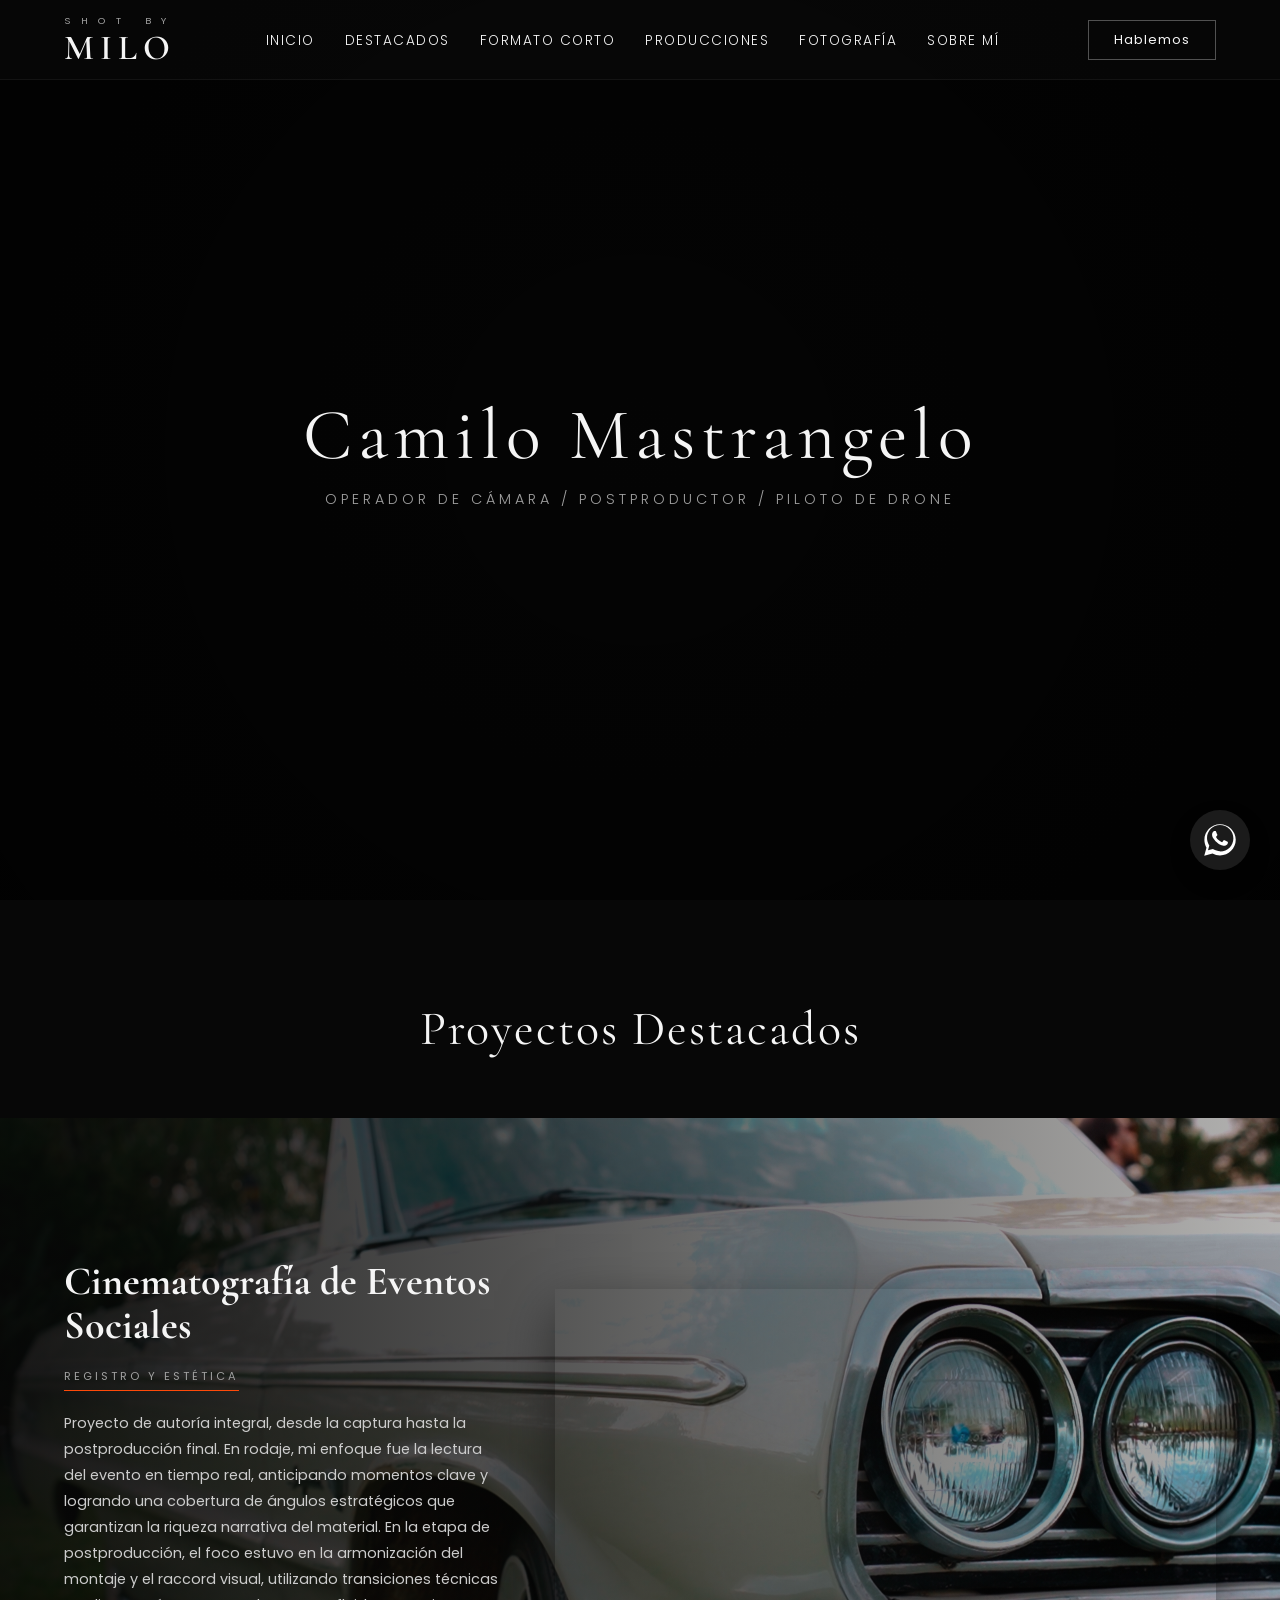
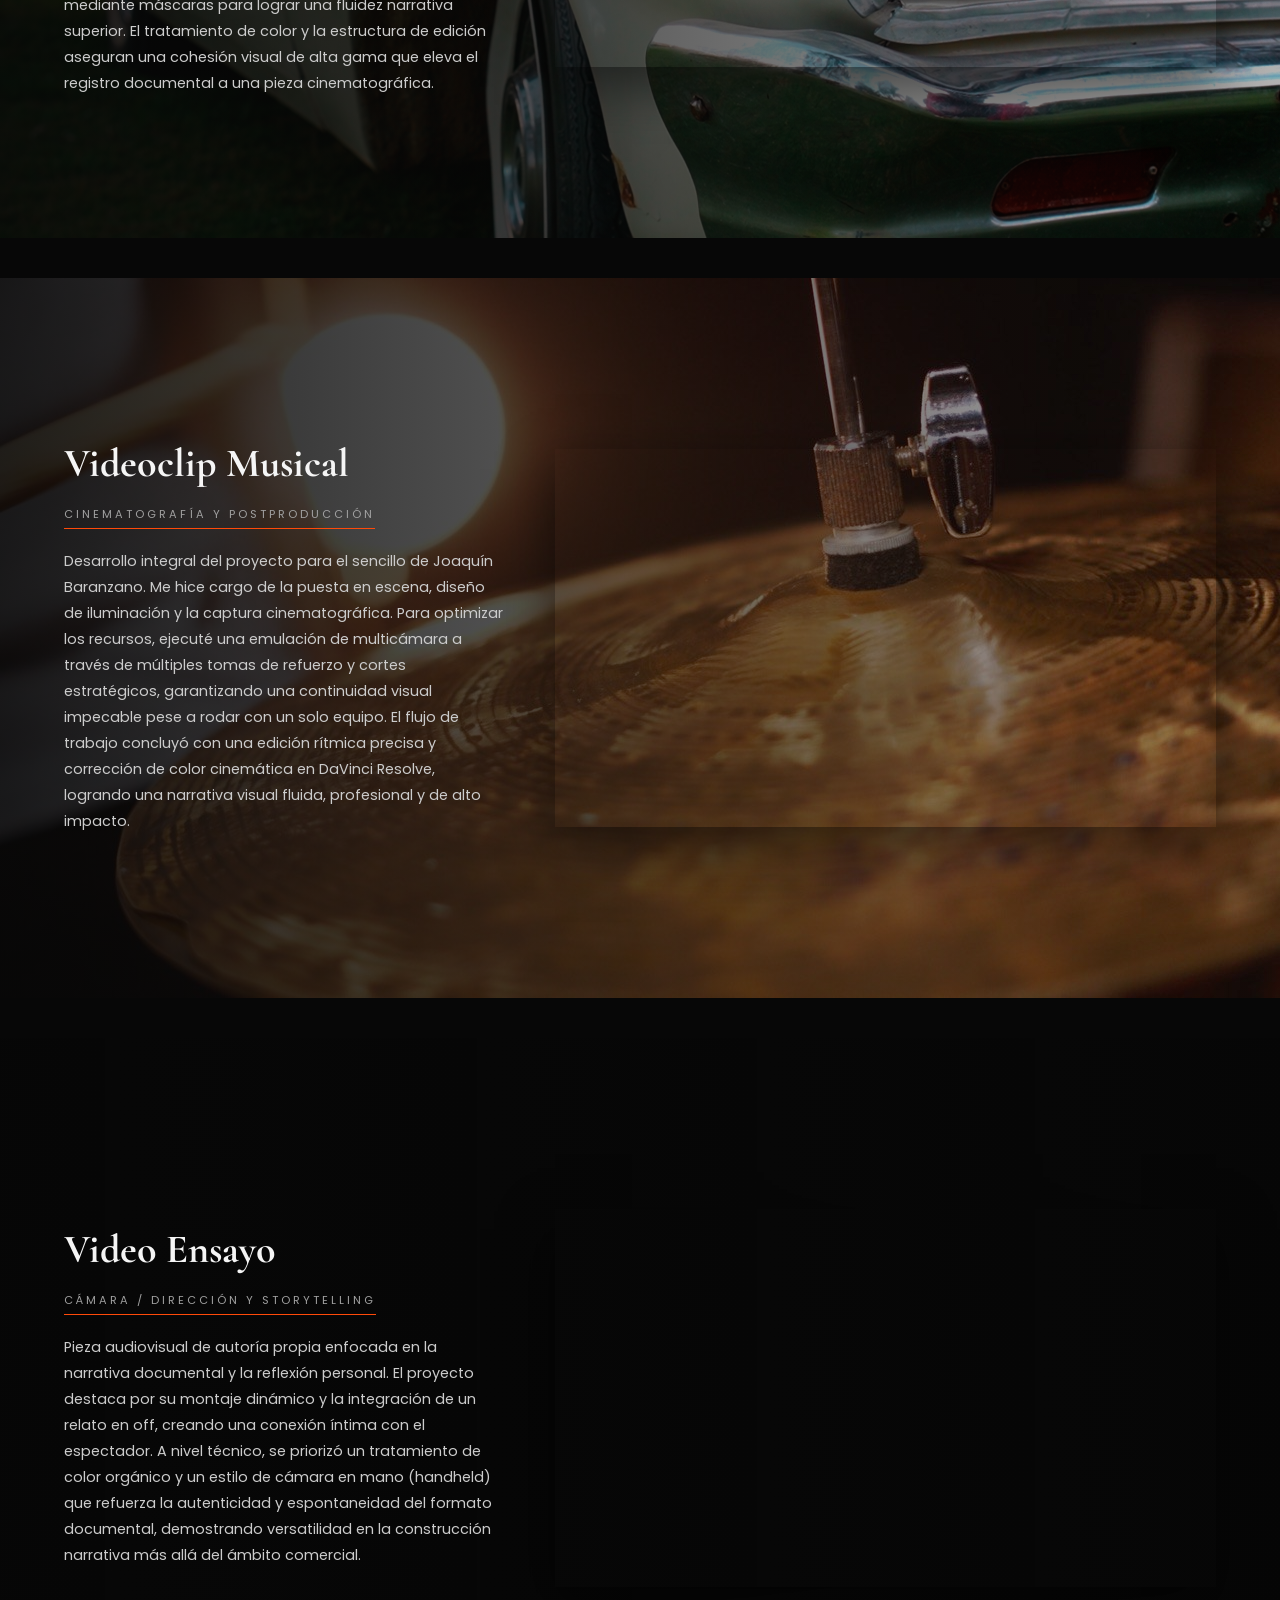
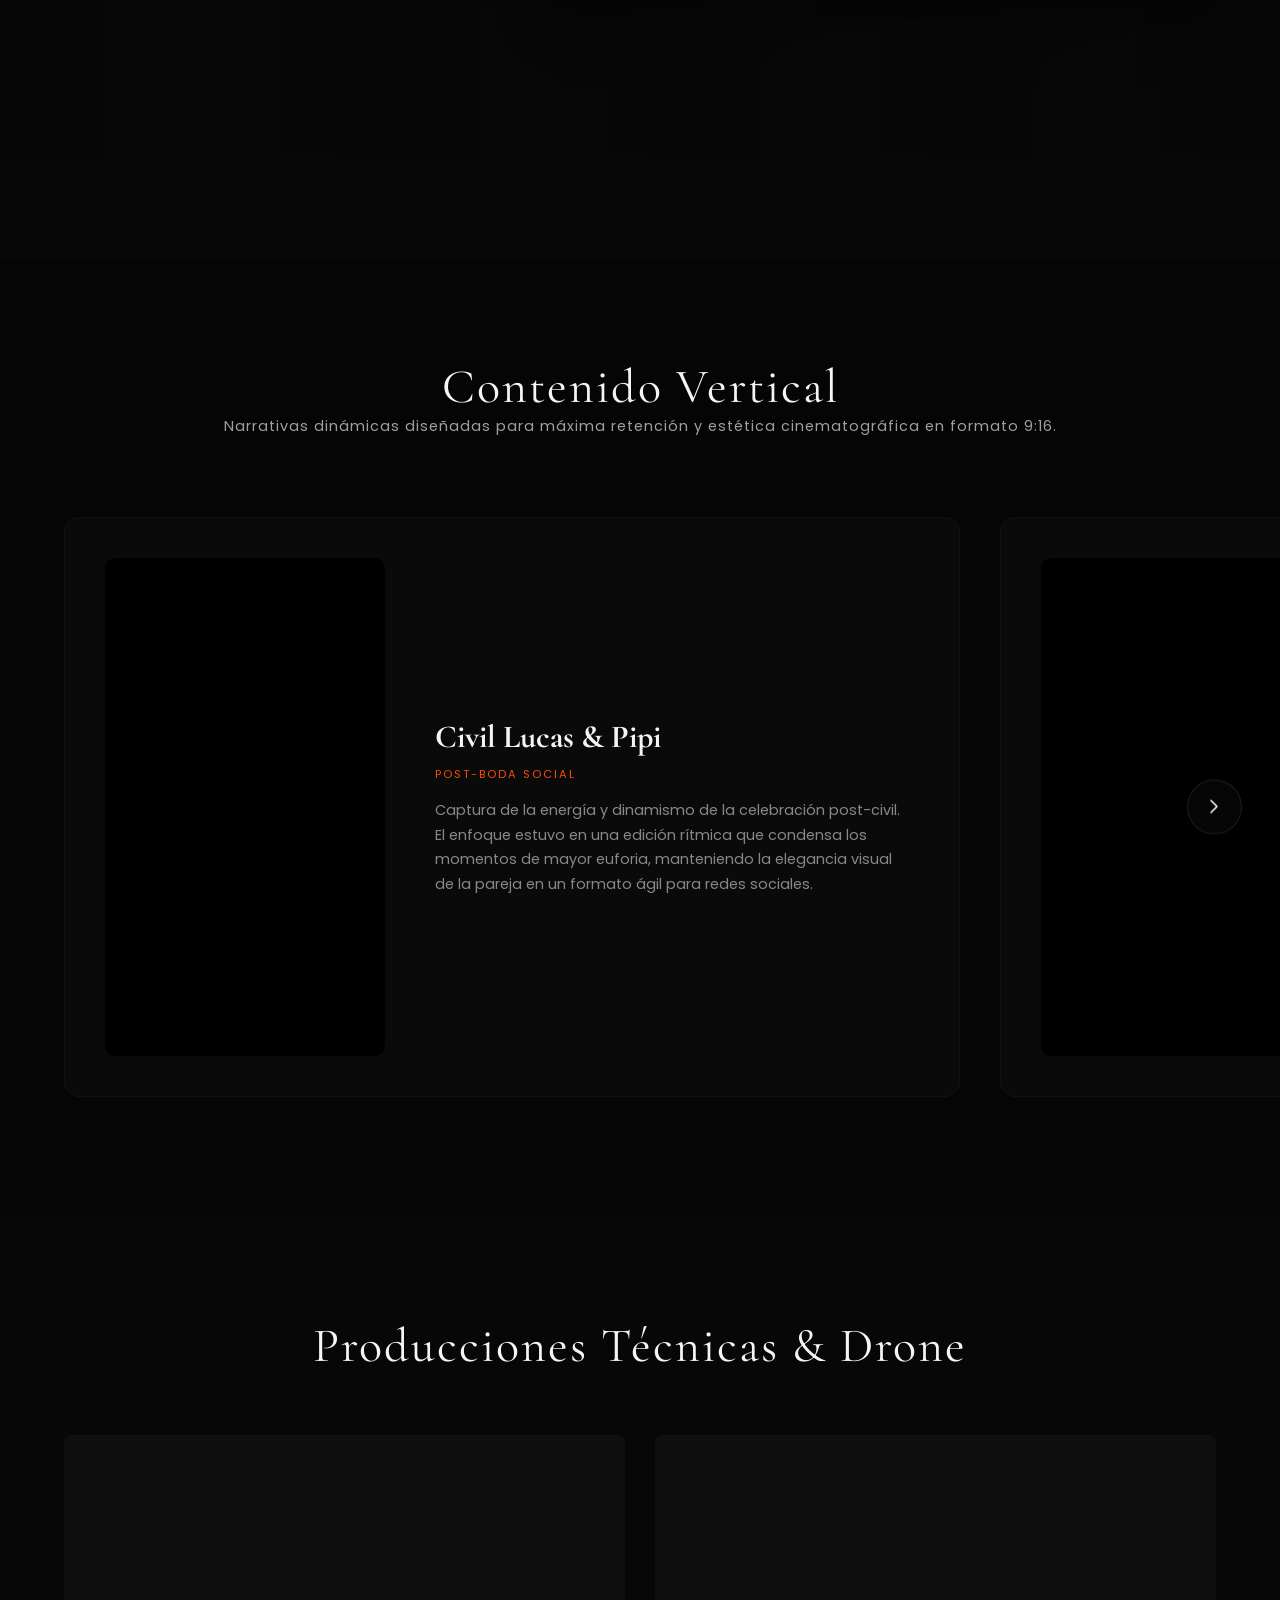
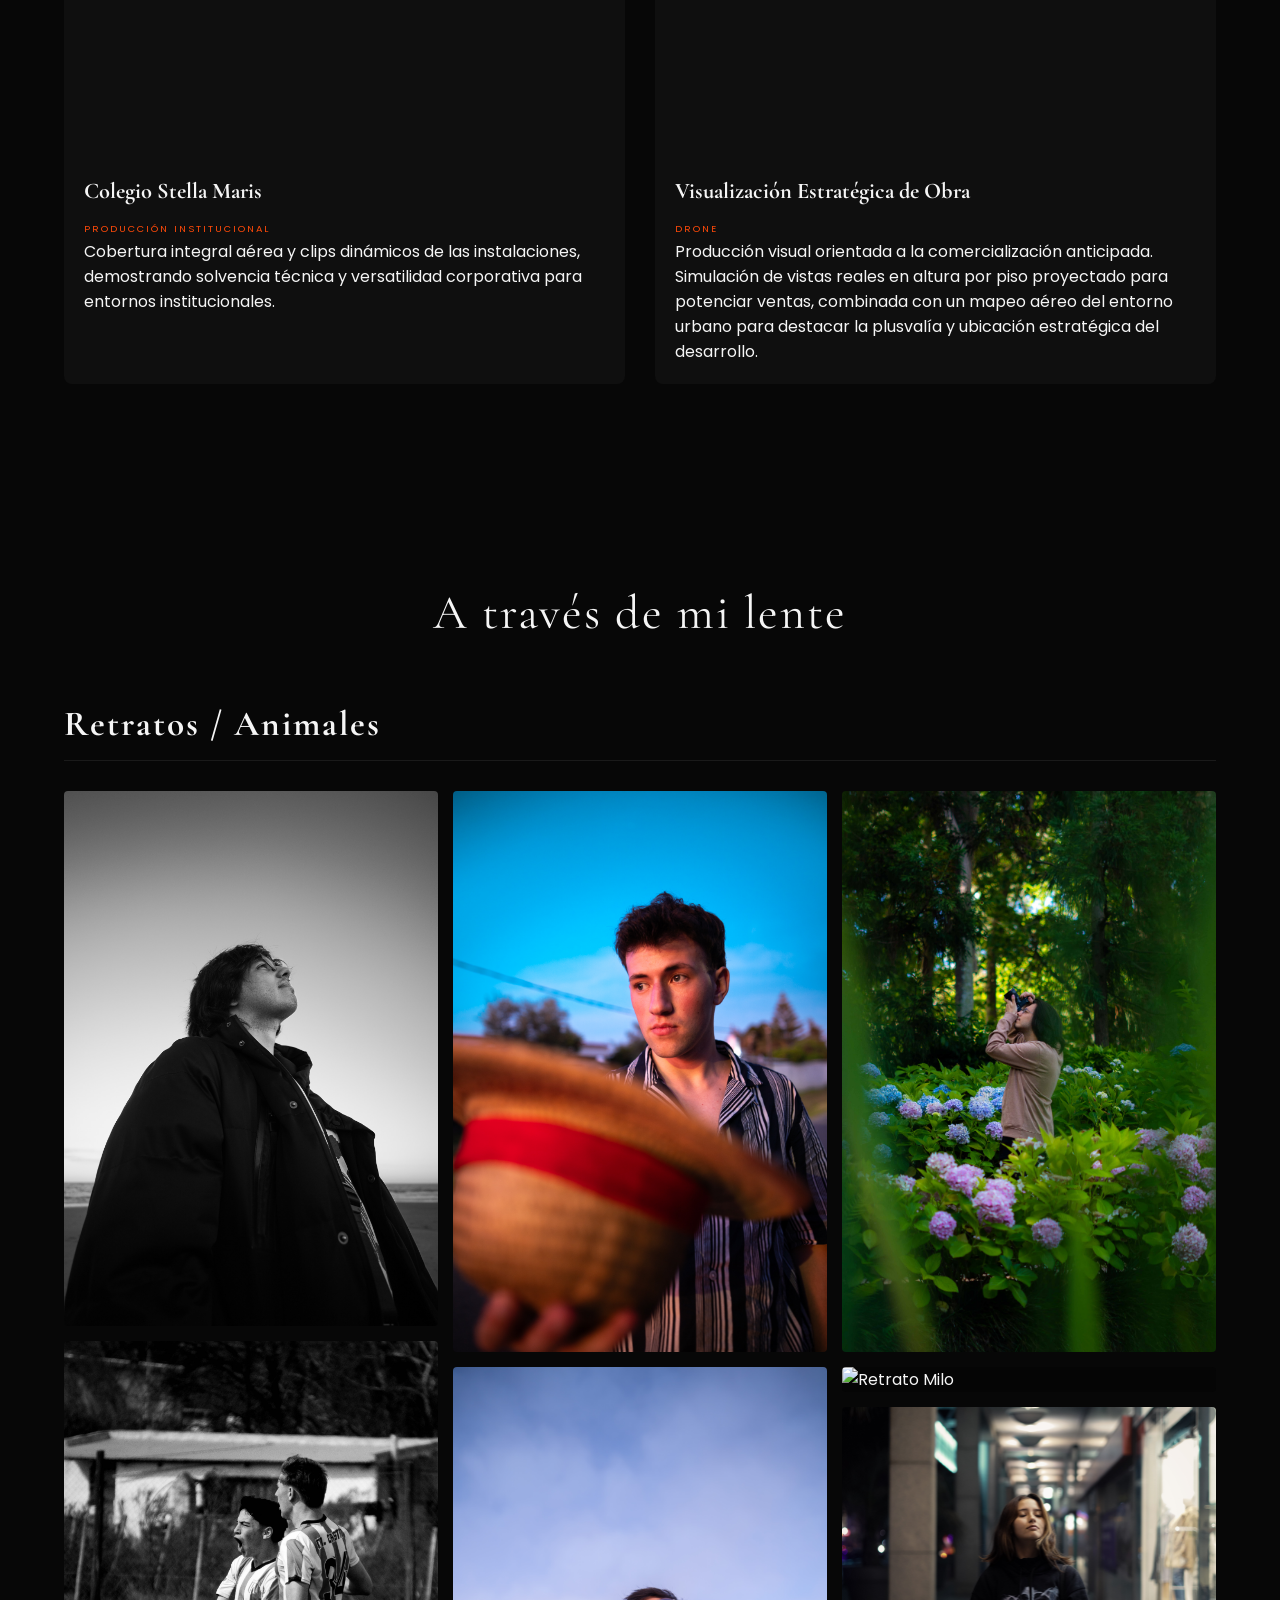
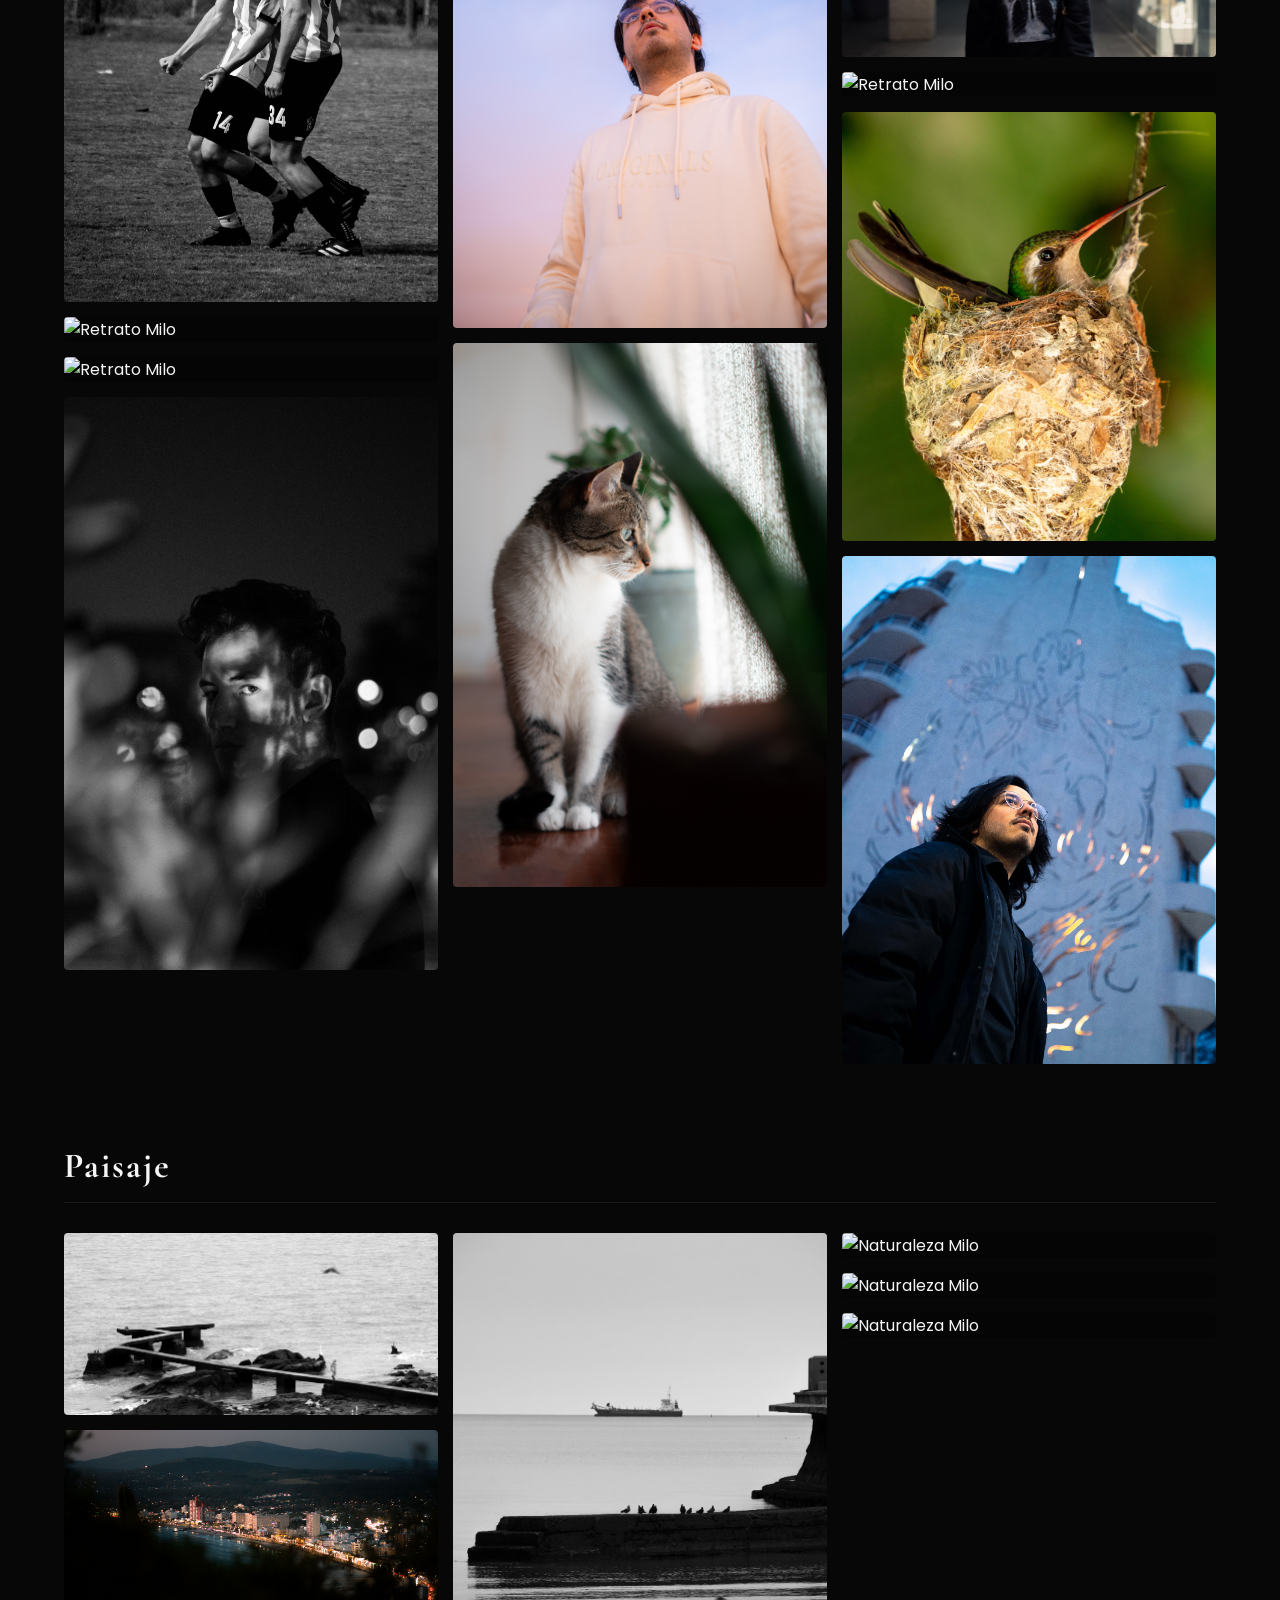
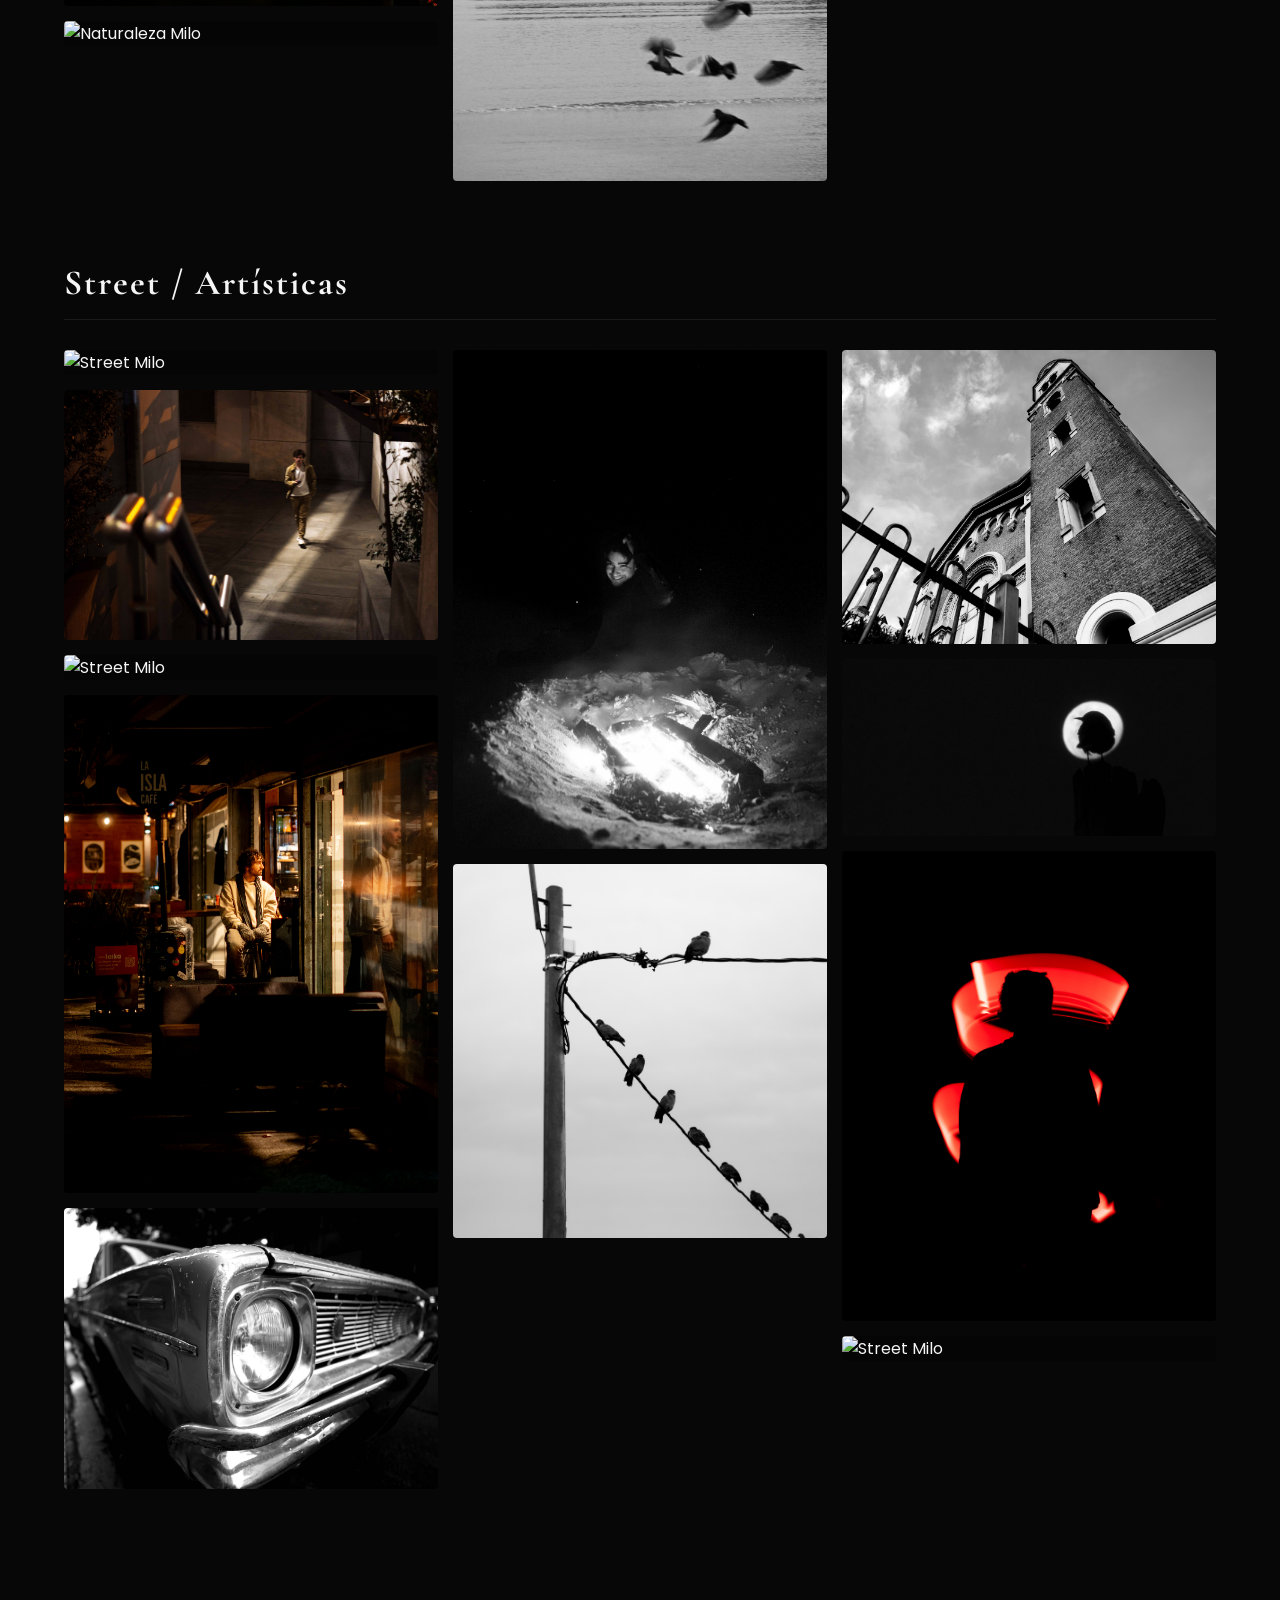
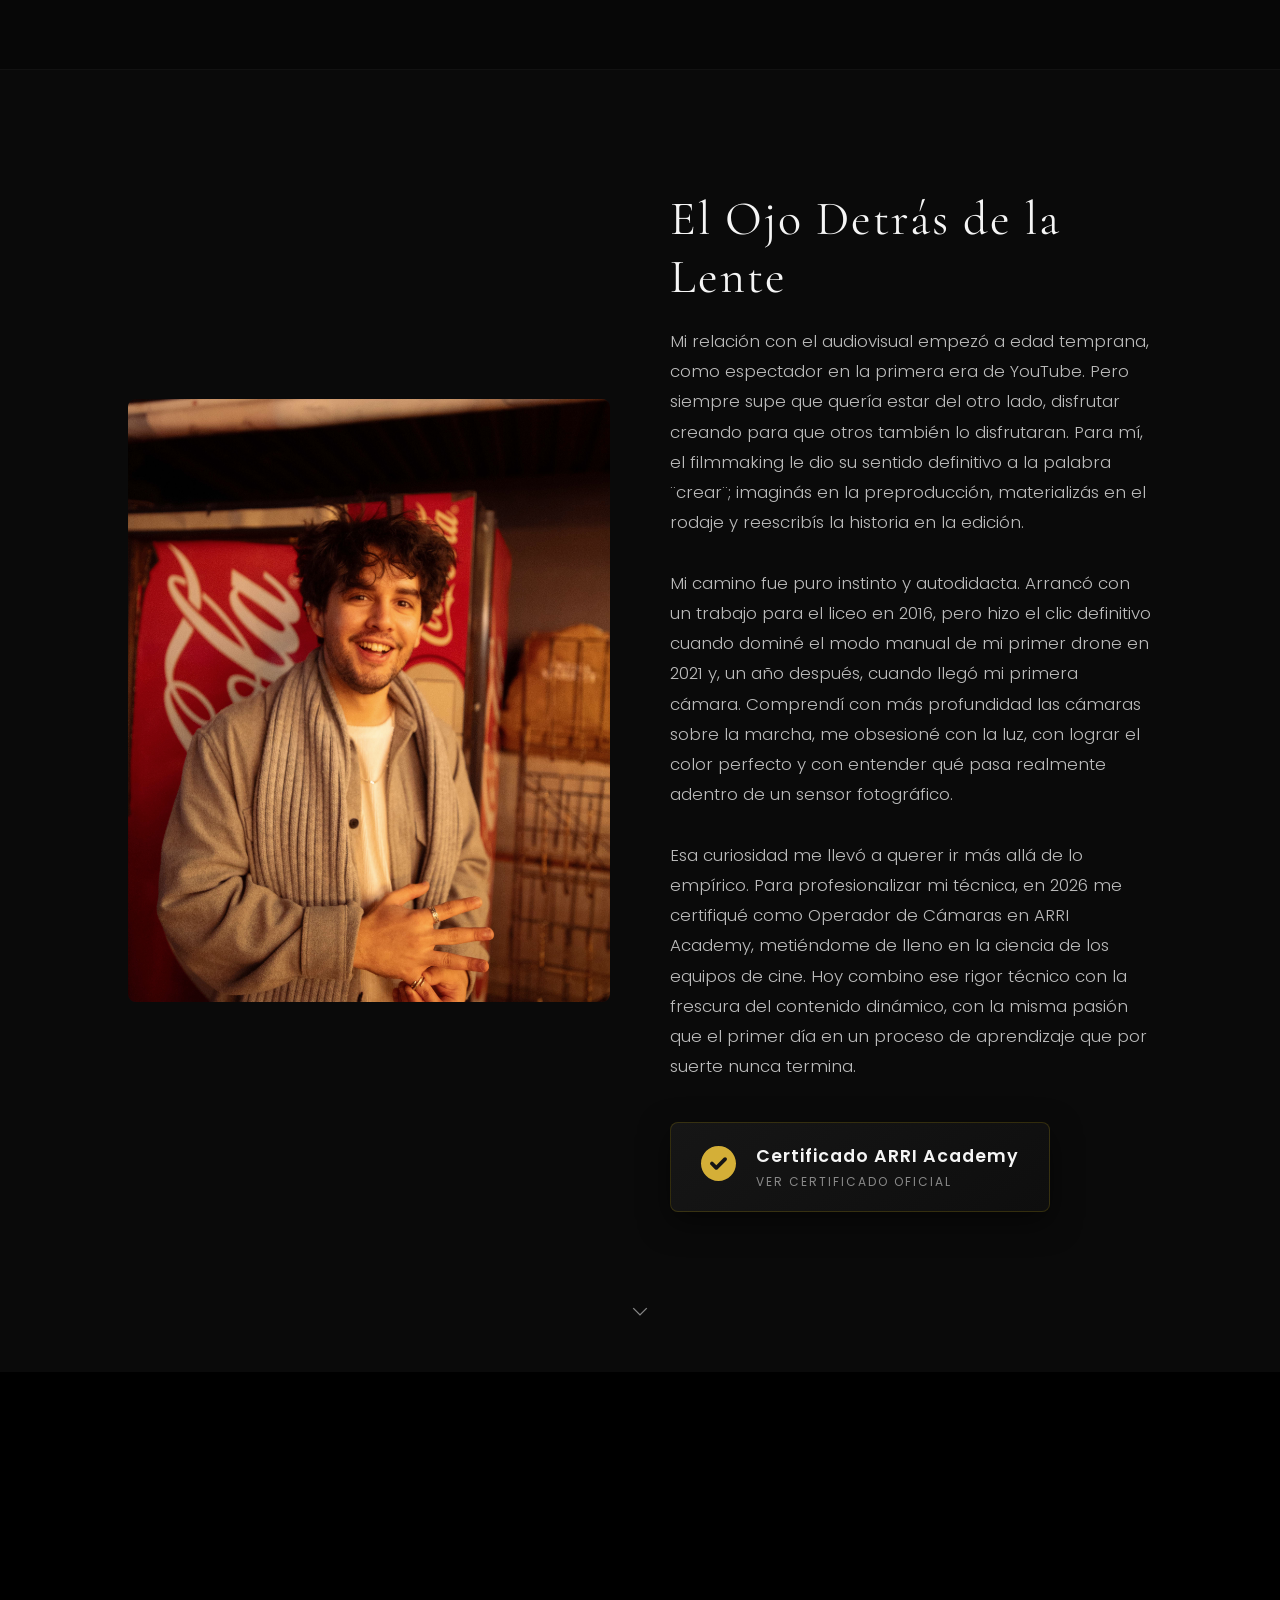
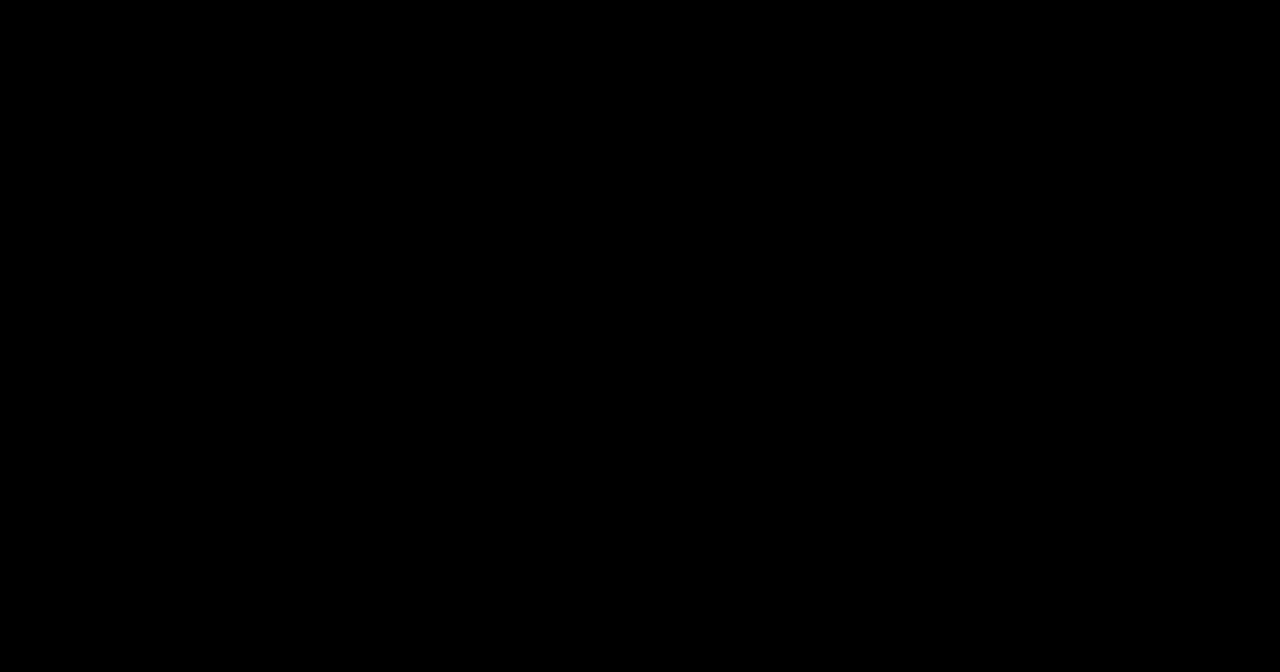
==== commit 3a83abc9: "Actualizacion de optimizacion y vista para celulares" ====
--- a/index.html
+++ b/index.html
@@ -65,7 +65,7 @@
                             <p>Proyecto de autoría integral, desde la captura hasta la postproducción final. En rodaje, mi enfoque fue la lectura del evento en tiempo real, anticipando momentos clave y logrando una cobertura de ángulos estratégicos que garantizan la riqueza narrativa del material. En la etapa de postproducción, el foco estuvo en la armonización del montaje y el raccord visual, utilizando transiciones técnicas mediante máscaras para lograr una fluidez narrativa superior. El tratamiento de color y la estructura de edición aseguran una cohesión visual de alta gama que eleva el registro documental a una pieza cinematográfica.</p>
                         </div>
                         <div class="project-video">
-                            <iframe src="https://www.youtube.com/embed/T33zcJ9HAWk?si=8DojeidMEVRBpACX" title="YouTube video player" frameborder="0" allow="accelerometer; autoplay; clipboard-write; encrypted-media; gyroscope; picture-in-picture" allowfullscreen></iframe>
+                            <iframe loading="lazy" src="https://www.youtube.com/embed/T33zcJ9HAWk?si=8DojeidMEVRBpACX" title="YouTube video player" frameborder="0" allow="accelerometer; autoplay; clipboard-write; encrypted-media; gyroscope; picture-in-picture" allowfullscreen></iframe>
                         </div>
                     </div>
                 </div>
@@ -79,7 +79,7 @@
                             <p>Desarrollo integral del proyecto para el sencillo de Joaquín Baranzano. Me hice cargo de la puesta en escena, diseño de iluminación y la captura cinematográfica. Para optimizar los recursos, ejecuté una emulación de multicámara a través de múltiples tomas de refuerzo y cortes estratégicos, garantizando una continuidad visual impecable pese a rodar con un solo equipo. El flujo de trabajo concluyó con una edición rítmica precisa y corrección de color cinemática en DaVinci Resolve, logrando una narrativa visual fluida, profesional y de alto impacto.</p>
                         </div>
                         <div class="project-video">
-                            <iframe src="https://www.youtube.com/embed/ZJZRLhMu9jY?si=EF53LxH9PdOUrJ9J" title="YouTube video player" frameborder="0" allow="accelerometer; autoplay; clipboard-write; encrypted-media; gyroscope; picture-in-picture" allowfullscreen></iframe>
+                            <iframe loading="lazy" src="https://www.youtube.com/embed/ZJZRLhMu9jY?si=EF53LxH9PdOUrJ9J" title="YouTube video player" frameborder="0" allow="accelerometer; autoplay; clipboard-write; encrypted-media; gyroscope; picture-in-picture" allowfullscreen></iframe>
                         </div>
                     </div>
                 </div>
@@ -93,7 +93,7 @@
                             <p>Pieza audiovisual de autoría propia enfocada en la narrativa documental y la reflexión personal. El proyecto destaca por su montaje dinámico y la integración de un relato en off, creando una conexión íntima con el espectador. A nivel técnico, se priorizó un tratamiento de color orgánico y un estilo de cámara en mano (handheld) que refuerza la autenticidad y espontaneidad del formato documental, demostrando versatilidad en la construcción narrativa más allá del ámbito comercial.</p>
                         </div>
                         <div class="project-video">
-                            <iframe src="https://www.youtube.com/embed/h53Q8yN7e24" title="YouTube video player" frameborder="0" allow="accelerometer; autoplay; clipboard-write; encrypted-media; gyroscope; picture-in-picture" allowfullscreen></iframe>
+                            <iframe loading="lazy" src="https://www.youtube.com/embed/h53Q8yN7e24" title="YouTube video player" frameborder="0" allow="accelerometer; autoplay; clipboard-write; encrypted-media; gyroscope; picture-in-picture" allowfullscreen></iframe>
                         </div>
                     </div>
                 </div>
@@ -118,7 +118,7 @@
                     <div class="short-slide">
                         <div class="short-split">
                             <div class="short-video-container">
-                                <iframe src="https://youtube.com/embed/70P76NAW7wQ?modestbranding=1&rel=0" frameborder="0" allowfullscreen></iframe>
+                                <iframe loading="lazy" src="https://youtube.com/embed/70P76NAW7wQ?modestbranding=1&rel=0" frameborder="0" allowfullscreen></iframe>
                             </div>
                             <div class="short-text-container">
                                 <h4>Civil Lucas & Pipi</h4>
@@ -131,7 +131,7 @@
                     <div class="short-slide">
                         <div class="short-split">
                             <div class="short-video-container">
-                                <iframe src="https://youtube.com/embed/B1AwCtqluJQ?modestbranding=1&rel=0" frameborder="0" allowfullscreen></iframe>
+                                <iframe loading="lazy" src="https://youtube.com/embed/B1AwCtqluJQ?modestbranding=1&rel=0" frameborder="0" allowfullscreen></iframe>
                             </div>
                             <div class="short-text-container">
                                 <h4>Reserva de Vida</h4>
@@ -144,7 +144,7 @@
                     <div class="short-slide">
                         <div class="short-split">
                             <div class="short-video-container">
-                                <iframe src="https://youtube.com/embed/Szy4GiaaQHg?modestbranding=1&rel=0" frameborder="0" allowfullscreen></iframe>
+                                <iframe loading="lazy" src="https://youtube.com/embed/Szy4GiaaQHg?modestbranding=1&rel=0" frameborder="0" allowfullscreen></iframe>
                             </div>
                             <div class="short-text-container">
                                 <h4>Skate & Flow</h4>
@@ -157,7 +157,7 @@
                     <div class="short-slide">
                         <div class="short-split">
                             <div class="short-video-container">
-                                <iframe src="https://youtube.com/embed/ksy2aFLcGWk?modestbranding=1&rel=0" frameborder="0" allowfullscreen></iframe>
+                                <iframe loading="lazy" src="https://youtube.com/embed/ksy2aFLcGWk?modestbranding=1&rel=0" frameborder="0" allowfullscreen></iframe>
                             </div>
                             <div class="short-text-container">
                                 <h4>Artistic Camera Setup</h4>
@@ -175,7 +175,7 @@
             <div class="tech-grid">
                 <div class="tech-card fade-in">
                     <div class="tech-video-wrapper">
-                        <iframe src="https://www.youtube.com/embed/XvwCsdHd1ok?si=jjFPeM4LrBgKRPRY" frameborder="0" allow="accelerometer; autoplay; clipboard-write; encrypted-media; gyroscope; picture-in-picture" allowfullscreen></iframe>
+                        <iframe loading="lazy" src="https://www.youtube.com/embed/XvwCsdHd1ok?si=jjFPeM4LrBgKRPRY" frameborder="0" allow="accelerometer; autoplay; clipboard-write; encrypted-media; gyroscope; picture-in-picture" allowfullscreen></iframe>
                     </div>
                     <div class="tech-info">
                         <h5>Colegio Stella Maris</h5>
@@ -186,7 +186,7 @@
 
                 <div class="tech-card fade-in">
                     <div class="tech-video-wrapper">
-                        <iframe src="https://www.youtube.com/embed/liWJ7oMQrcU?si=GZQ31YjvW10T_giB" frameborder="0" allow="accelerometer; autoplay; clipboard-write; encrypted-media; gyroscope; picture-in-picture" allowfullscreen></iframe>
+                        <iframe loading="lazy" src="https://www.youtube.com/embed/liWJ7oMQrcU?si=GZQ31YjvW10T_giB" frameborder="0" allow="accelerometer; autoplay; clipboard-write; encrypted-media; gyroscope; picture-in-picture" allowfullscreen></iframe>
                     </div>
                     <div class="tech-info">
                         <h5>Visualización Estratégica de Obra</h5>
@@ -203,50 +203,50 @@
             <div class="gallery-category fade-in">
                 <h4 class="category-header">Retratos / Animales</h4>
                 <div class="photo-grid">
-                    <div class="photo-item"><img src="assets/img/galeria/retratos/1.jpg" alt="Retrato Milo" class="gallery-img"><div class="expand-btn"></div></div>
-                    <div class="photo-item"><img src="assets/img/galeria/retratos/2.jpg" alt="Retrato Milo" class="gallery-img"><div class="expand-btn"></div></div>
-                    <div class="photo-item"><img src="assets/img/galeria/retratos/3.jpg" alt="Retrato Milo" class="gallery-img"><div class="expand-btn"></div></div>
-                    <div class="photo-item"><img src="assets/img/galeria/retratos/4.jpg" alt="Retrato Milo" class="gallery-img"><div class="expand-btn"></div></div>
-                    <div class="photo-item"><img src="assets/img/galeria/retratos/5.jpg" alt="Retrato Milo" class="gallery-img"><div class="expand-btn"></div></div>
-                    <div class="photo-item"><img src="assets/img/galeria/retratos/6.jpg" alt="Retrato Milo" class="gallery-img"><div class="expand-btn"></div></div>
-                    <div class="photo-item"><img src="assets/img/galeria/retratos/7.jpg" alt="Retrato Milo" class="gallery-img"><div class="expand-btn"></div></div>
-                    <div class="photo-item"><img src="assets/img/galeria/retratos/8.jpg" alt="Retrato Milo" class="gallery-img"><div class="expand-btn"></div></div>
-                    <div class="photo-item"><img src="assets/img/galeria/retratos/9.jpg" alt="Retrato Milo" class="gallery-img"><div class="expand-btn"></div></div>
-                    <div class="photo-item"><img src="assets/img/galeria/retratos/10.jpg" alt="Retrato Milo" class="gallery-img"><div class="expand-btn"></div></div>
-                    <div class="photo-item"><img src="assets/img/galeria/retratos/11.jpg" alt="Retrato Milo" class="gallery-img"><div class="expand-btn"></div></div>
-                    <div class="photo-item"><img src="assets/img/galeria/retratos/12.jpg" alt="Retrato Milo" class="gallery-img"><div class="expand-btn"></div></div>
-                    <div class="photo-item"><img src="assets/img/galeria/retratos/13.jpg" alt="Retrato Milo" class="gallery-img"><div class="expand-btn"></div></div>
-                    <div class="photo-item"><img src="assets/img/galeria/retratos/14.jpg" alt="Retrato Milo" class="gallery-img"><div class="expand-btn"></div></div>
+                    <div class="photo-item"><img loading="lazy" src="assets/img/galeria/retratos/1.jpg" alt="Retrato Milo" class="gallery-img"><div class="expand-btn"></div></div>
+                    <div class="photo-item"><img loading="lazy" src="assets/img/galeria/retratos/2.jpg" alt="Retrato Milo" class="gallery-img"><div class="expand-btn"></div></div>
+                    <div class="photo-item"><img loading="lazy" src="assets/img/galeria/retratos/3.jpg" alt="Retrato Milo" class="gallery-img"><div class="expand-btn"></div></div>
+                    <div class="photo-item"><img loading="lazy" src="assets/img/galeria/retratos/4.jpg" alt="Retrato Milo" class="gallery-img"><div class="expand-btn"></div></div>
+                    <div class="photo-item"><img loading="lazy" src="assets/img/galeria/retratos/5.jpg" alt="Retrato Milo" class="gallery-img"><div class="expand-btn"></div></div>
+                    <div class="photo-item"><img loading="lazy" src="assets/img/galeria/retratos/6.jpg" alt="Retrato Milo" class="gallery-img"><div class="expand-btn"></div></div>
+                    <div class="photo-item"><img loading="lazy" src="assets/img/galeria/retratos/7.jpg" alt="Retrato Milo" class="gallery-img"><div class="expand-btn"></div></div>
+                    <div class="photo-item"><img loading="lazy" src="assets/img/galeria/retratos/8.jpg" alt="Retrato Milo" class="gallery-img"><div class="expand-btn"></div></div>
+                    <div class="photo-item"><img loading="lazy" src="assets/img/galeria/retratos/9.jpg" alt="Retrato Milo" class="gallery-img"><div class="expand-btn"></div></div>
+                    <div class="photo-item"><img loading="lazy" src="assets/img/galeria/retratos/10.jpg" alt="Retrato Milo" class="gallery-img"><div class="expand-btn"></div></div>
+                    <div class="photo-item"><img loading="lazy" src="assets/img/galeria/retratos/11.jpg" alt="Retrato Milo" class="gallery-img"><div class="expand-btn"></div></div>
+                    <div class="photo-item"><img loading="lazy" src="assets/img/galeria/retratos/12.jpg" alt="Retrato Milo" class="gallery-img"><div class="expand-btn"></div></div>
+                    <div class="photo-item"><img loading="lazy" src="assets/img/galeria/retratos/13.jpg" alt="Retrato Milo" class="gallery-img"><div class="expand-btn"></div></div>
+                    <div class="photo-item"><img loading="lazy" src="assets/img/galeria/retratos/14.jpg" alt="Retrato Milo" class="gallery-img"><div class="expand-btn"></div></div>
                 </div>
             </div>
 
             <div class="gallery-category fade-in">
                 <h4 class="category-header">Paisaje</h4>
                 <div class="photo-grid">
-                    <div class="photo-item"><img src="assets/img/galeria/paisaje/1.jpg" alt="Naturaleza Milo" class="gallery-img"><div class="expand-btn"></div></div>
-                    <div class="photo-item"><img src="assets/img/galeria/paisaje/2.jpg" alt="Naturaleza Milo" class="gallery-img"><div class="expand-btn"></div></div>
-                    <div class="photo-item"><img src="assets/img/galeria/paisaje/3.png" alt="Naturaleza Milo" class="gallery-img"><div class="expand-btn"></div></div>
-                    <div class="photo-item"><img src="assets/img/galeria/paisaje/6.jpg" alt="Naturaleza Milo" class="gallery-img"><div class="expand-btn"></div></div>
-                    <div class="photo-item"><img src="assets/img/galeria/paisaje/5.jpg" alt="Naturaleza Milo" class="gallery-img"><div class="expand-btn"></div></div>
-                    <div class="photo-item"><img src="assets/img/galeria/paisaje/4.png" alt="Naturaleza Milo" class="gallery-img"><div class="expand-btn"></div></div>
-                    <div class="photo-item"><img src="assets/img/galeria/paisaje/7.jpg" alt="Naturaleza Milo" class="gallery-img"><div class="expand-btn"></div></div>
+                    <div class="photo-item"><img loading="lazy" src="assets/img/galeria/paisaje/1.jpg" alt="Naturaleza Milo" class="gallery-img"><div class="expand-btn"></div></div>
+                    <div class="photo-item"><img loading="lazy" src="assets/img/galeria/paisaje/2.jpg" alt="Naturaleza Milo" class="gallery-img"><div class="expand-btn"></div></div>
+                    <div class="photo-item"><img loading="lazy" src="assets/img/galeria/paisaje/3.png" alt="Naturaleza Milo" class="gallery-img"><div class="expand-btn"></div></div>
+                    <div class="photo-item"><img loading="lazy" src="assets/img/galeria/paisaje/6.jpg" alt="Naturaleza Milo" class="gallery-img"><div class="expand-btn"></div></div>
+                    <div class="photo-item"><img loading="lazy" src="assets/img/galeria/paisaje/5.jpg" alt="Naturaleza Milo" class="gallery-img"><div class="expand-btn"></div></div>
+                    <div class="photo-item"><img loading="lazy" src="assets/img/galeria/paisaje/4.png" alt="Naturaleza Milo" class="gallery-img"><div class="expand-btn"></div></div>
+                    <div class="photo-item"><img loading="lazy" src="assets/img/galeria/paisaje/7.jpg" alt="Naturaleza Milo" class="gallery-img"><div class="expand-btn"></div></div>
                 </div>
             </div>
 
             <div class="gallery-category fade-in">
                 <h4 class="category-header">Street / Artísticas</h4>
                 <div class="photo-grid">
-                    <div class="photo-item"><img src="assets/img/galeria/street/1.jpg" alt="Street Milo" class="gallery-img"><div class="expand-btn"></div></div>
-                    <div class="photo-item"><img src="assets/img/galeria/street/2.jpg" alt="Street Milo" class="gallery-img"><div class="expand-btn"></div></div>
-                    <div class="photo-item"><img src="assets/img/galeria/street/3.jpg" alt="Street Milo" class="gallery-img"><div class="expand-btn"></div></div>
-                    <div class="photo-item"><img src="assets/img/galeria/street/5.jpg" alt="Street Milo" class="gallery-img"><div class="expand-btn"></div></div>
-                    <div class="photo-item"><img src="assets/img/galeria/street/6.jpg" alt="Street Milo" class="gallery-img"><div class="expand-btn"></div></div>
-                    <div class="photo-item"><img src="assets/img/galeria/street/7.jpg" alt="Street Milo" class="gallery-img"><div class="expand-btn"></div></div>
-                    <div class="photo-item"><img src="assets/img/galeria/street/8.jpg" alt="Street Milo" class="gallery-img"><div class="expand-btn"></div></div>
-                    <div class="photo-item"><img src="assets/img/galeria/street/9.jpg" alt="Street Milo" class="gallery-img"><div class="expand-btn"></div></div>
-                    <div class="photo-item"><img src="assets/img/galeria/street/10.jpg" alt="Street Milo" class="gallery-img"><div class="expand-btn"></div></div>
-                    <div class="photo-item"><img src="assets/img/galeria/street/11.jpg" alt="Street Milo" class="gallery-img"><div class="expand-btn"></div></div>
-                    <div class="photo-item"><img src="assets/img/galeria/street/12.jpg" alt="Street Milo" class="gallery-img"><div class="expand-btn"></div></div>
+                    <div class="photo-item"><img loading="lazy" src="assets/img/galeria/street/1.jpg" alt="Street Milo" class="gallery-img"><div class="expand-btn"></div></div>
+                    <div class="photo-item"><img loading="lazy" src="assets/img/galeria/street/2.jpg" alt="Street Milo" class="gallery-img"><div class="expand-btn"></div></div>
+                    <div class="photo-item"><img loading="lazy" src="assets/img/galeria/street/3.jpg" alt="Street Milo" class="gallery-img"><div class="expand-btn"></div></div>
+                    <div class="photo-item"><img loading="lazy" src="assets/img/galeria/street/5.jpg" alt="Street Milo" class="gallery-img"><div class="expand-btn"></div></div>
+                    <div class="photo-item"><img loading="lazy" src="assets/img/galeria/street/6.jpg" alt="Street Milo" class="gallery-img"><div class="expand-btn"></div></div>
+                    <div class="photo-item"><img loading="lazy" src="assets/img/galeria/street/7.jpg" alt="Street Milo" class="gallery-img"><div class="expand-btn"></div></div>
+                    <div class="photo-item"><img loading="lazy" src="assets/img/galeria/street/8.jpg" alt="Street Milo" class="gallery-img"><div class="expand-btn"></div></div>
+                    <div class="photo-item"><img loading="lazy" src="assets/img/galeria/street/9.jpg" alt="Street Milo" class="gallery-img"><div class="expand-btn"></div></div>
+                    <div class="photo-item"><img loading="lazy" src="assets/img/galeria/street/10.jpg" alt="Street Milo" class="gallery-img"><div class="expand-btn"></div></div>
+                    <div class="photo-item"><img loading="lazy" src="assets/img/galeria/street/11.jpg" alt="Street Milo" class="gallery-img"><div class="expand-btn"></div></div>
+                    <div class="photo-item"><img loading="lazy" src="assets/img/galeria/street/12.jpg" alt="Street Milo" class="gallery-img"><div class="expand-btn"></div></div>
                 </div>
             </div>
         </section>
@@ -254,7 +254,7 @@
         <section id="sobre-mi" class="about-section">
             <div class="about-container fade-in">
                 <div class="about-image">
-                    <img src="assets/img/galeria/yo/CGM01501.jpg" alt="Milo - Filmmaker" id="milo-pic">
+                    <img loading="lazy" src="assets/img/galeria/yo/CGM01501.jpg" alt="Milo - Filmmaker" id="milo-pic">
                 </div>
                 <div class="about-content">
                     <h3 class="section-title" style="text-align: left; margin-bottom: 20px;">El Ojo Detrás de la Lente</h3>
@@ -273,7 +273,7 @@
                             <span class="arri-title">Certificado ARRI Academy</span>
                             <span class="arri-subtitle">Ver Certificado Oficial</span>
                         </div>
-                        <img src="assets/img/Certificado-Arri.jpg" id="arri-cert-img" alt="Certificado ARRI" style="display: none;">
+                        <img loading="lazy" src="assets/img/Certificado-Arri.jpg" id="arri-cert-img" alt="Certificado ARRI" style="display: none;">
                     </div>
                 </div>
             </div>
--- a/styles.css
+++ b/styles.css
@@ -74,7 +74,7 @@
 /* --- SECCIÓN 1: PROYECTOS DESTACADOS --- */
 .portfolio-section { padding: 100px 0; background-color: var(--bg-dark); }
 .projects-list { display: flex; flex-direction: column; gap: 40px; }
-.project-row { position: relative; width: 100%; min-height: 80vh; overflow: hidden; background-size: cover; background-position: center; opacity: 0; transform: translateY(40px); transition: 1s ease-out; display: flex; align-items: center; }
+.project-row { position: relative; width: 100%; min-height: 80vh; overflow: hidden; background-size: cover; background-position: center; opacity: 0; transform: translateY(40px); transition: 1s ease-out; display: flex; align-items: center; will-change: opacity, transform; }
 .project-row.focus { opacity: 1; transform: translateY(0); }
 .project-gradient { position: absolute; top: 0; left: 0; width: 100%; height: 100%; background: linear-gradient(90deg, rgba(7,7,7,0.9) 0%, rgba(7,7,7,0.7) 40%, rgba(7,7,7,0.3) 100%); z-index: 1; }
 .project-content { position: relative; z-index: 2; display: flex; align-items: center; width: 90%; margin: 0 auto; gap: 50px; }
@@ -100,6 +100,7 @@
     user-select: none;
     -webkit-user-select: none;
     scroll-snap-type: x mandatory; 
+    will-change: scroll-position;
 }
 .shorts-slider::-webkit-scrollbar { display: none; }
 .shorts-slider.active { cursor: grabbing; scroll-snap-type: none !important; }
@@ -314,12 +315,174 @@
     .next-btn { right: 2%; }
 }
 
+/* =========================================
+   PANTALLAS INTERMEDIAS / TABLETS (Max 1024px)
+   ========================================= */
+@media screen and (max-width: 1024px) {
+    /* 1. Ajustar el Hero para pantallas medianas */
+    .hero-section {
+        height: 60vh;
+    }
+    .hero-content .cinematic-title {
+        font-size: 3.5rem;
+    }
+    
+    /* 2. Pasar la grilla de fotos a 2 columnas en vez de 3/4 */
+    .photo-grid {
+        column-count: 2;
+        gap: 10px;
+    }
+
+    /* 3. Ajustar el espacio de los proyectos */
+    .project-video {
+        width: 100%;
+        margin-top: 30px;
+    }
+}
+
+/* =========================================
+   REFINAMIENTOS DE DISEÑO MÓVIL (Max 768px)
+   ========================================= */
+@media screen and (max-width: 768px) {
+    
+    /* --- HEADER SÓLIDO --- */
+    .main-header {
+        background-color: #070707 !important; 
+        border-bottom: 1px solid rgba(255,255,255,0.05) !important;
+    }
+
+    /* --- AJUSTE DE TÍTULOS Y JERARQUÍAS (Proyectos, Fotografía, etc.) --- */
+    .section-title {
+        font-size: 2.5rem !important; 
+        line-height: 1.2 !important;
+        margin-bottom: 40px !important; 
+    }
+
+    .category-header, 
+    .project-info h4, 
+    .short-text-container h4 {
+        font-size: 1.6rem !important; 
+        margin-bottom: 20px !important; 
+    }
+
+    .section-description {
+        margin-top: 0 !important; 
+        margin-bottom: 40px !important; 
+        font-size: 1rem !important;
+        line-height: 1.5 !important;
+        padding: 0 5% !important; 
+    }
+
+    /* Hacer el Hero más horizontal y bajarlo */
+    .hero-section {
+        margin-top: 70px !important; 
+        height: 45vh !important; 
+        min-height: auto !important;
+    }
+
+    /* Arreglo para la sección Drone */
+    .tech-grid {
+        display: flex !important;
+        flex-direction: column !important;
+        width: 100% !important;
+        gap: 40px !important;
+    }
+
+    /* --- ACHICAR EL NOMBRE EN EL INICIO (HERO) --- */
+    .hero-content .cinematic-title {
+        font-size: 2.2rem !important; 
+        line-height: 1.2 !important;
+    }
+    
+    .hero-content .cinematic-subtitle {
+        font-size: 0.85rem !important; 
+        letter-spacing: 2px !important;
+    }
+
+    /* --- ELIMINAR EL RECUADRO FANTASMA Y AJUSTAR VIDEO YOUTUBE --- */
+    .project-video {
+        width: 100% !important;
+        padding: 0 !important; 
+        margin-top: 20px !important;
+        /* Forzamos a matar cualquier fondo o sombra que genere el recuadro gris */
+        background: none !important; 
+        background-color: transparent !important;
+        box-shadow: none !important; 
+        border: none !important;
+    }
+
+    .project-video iframe {
+        width: calc(100% - 48px) !important; 
+        margin: 0 auto !important; 
+        display: block !important;
+        height: auto !important;
+        aspect-ratio: 16 / 9 !important; 
+        border-radius: 8px; 
+        box-shadow: 0px 4px 15px rgba(0,0,0,0.5) !important; /* Opcional: una sombra sutil pero linda */
+    }
+
+    .back-video {
+        object-fit: cover !important;
+        object-position: center center !important; 
+    }
+
+    /* Ocultar botones de lupa/zoom en celulares */
+    .expand-btn, 
+    .zoom-lightbox {
+        display: none !important;
+    }
+
+    /* Fuerza a que cada tarjeta ocupe toda la pantalla */
+    .tech-card {
+        width: 100% !important;
+        margin: 0 !important;
+        padding: 0 15px !important;
+        box-sizing: border-box !important;
+    }
+
+    /* Achicar Botones Flecha del Slider de Shorts / Drone */
+    .prev-btn, .next-btn {
+        width: 35px !important;
+        height: 35px !important;
+        font-size: 1rem !important; 
+        padding: 0 !important;
+        display: flex;
+        justify-content: center;
+        align-items: center;
+    }
+
+    /* Achicar Botones Flecha de la Galería (Lightbox) */
+    .prev-lightbox, .next-lightbox {
+        width: 40px !important;
+        height: 40px !important;
+        font-size: 1.5rem !important; 
+        margin: 0 10px; 
+    }
+    
+    /* Achicar el botón de cerrar la imagen */
+    .close-lightbox {
+        font-size: 2rem !important;
+        top: 15px !important;
+        right: 15px !important;
+    }
+}
+
+/* =========================================
+   MÓVILES PEQUEÑOS (Max 600px)
+   ========================================= */
 @media (max-width: 600px) {
     .expand-btn { display: none; } 
     .shorts-slider { gap: 15px; }
-    .photo-grid { column-count: 1; gap: 8px; padding: 0 5px; }
+    .photo-grid { column-count: 2; column-gap: 8px; padding: 0; } 
     
     /* Afinar la posición de las flechas en teléfonos pequeños */
     .slider-btn { top: 25%; } 
-}
-
+
+    /* Reducción final de fuentes para pantallas muy angostas */
+    .hero-content .cinematic-title {
+        font-size: 1.9rem !important; 
+    }
+    .section-title {
+        font-size: 1.7rem !important; 
+    }
+}
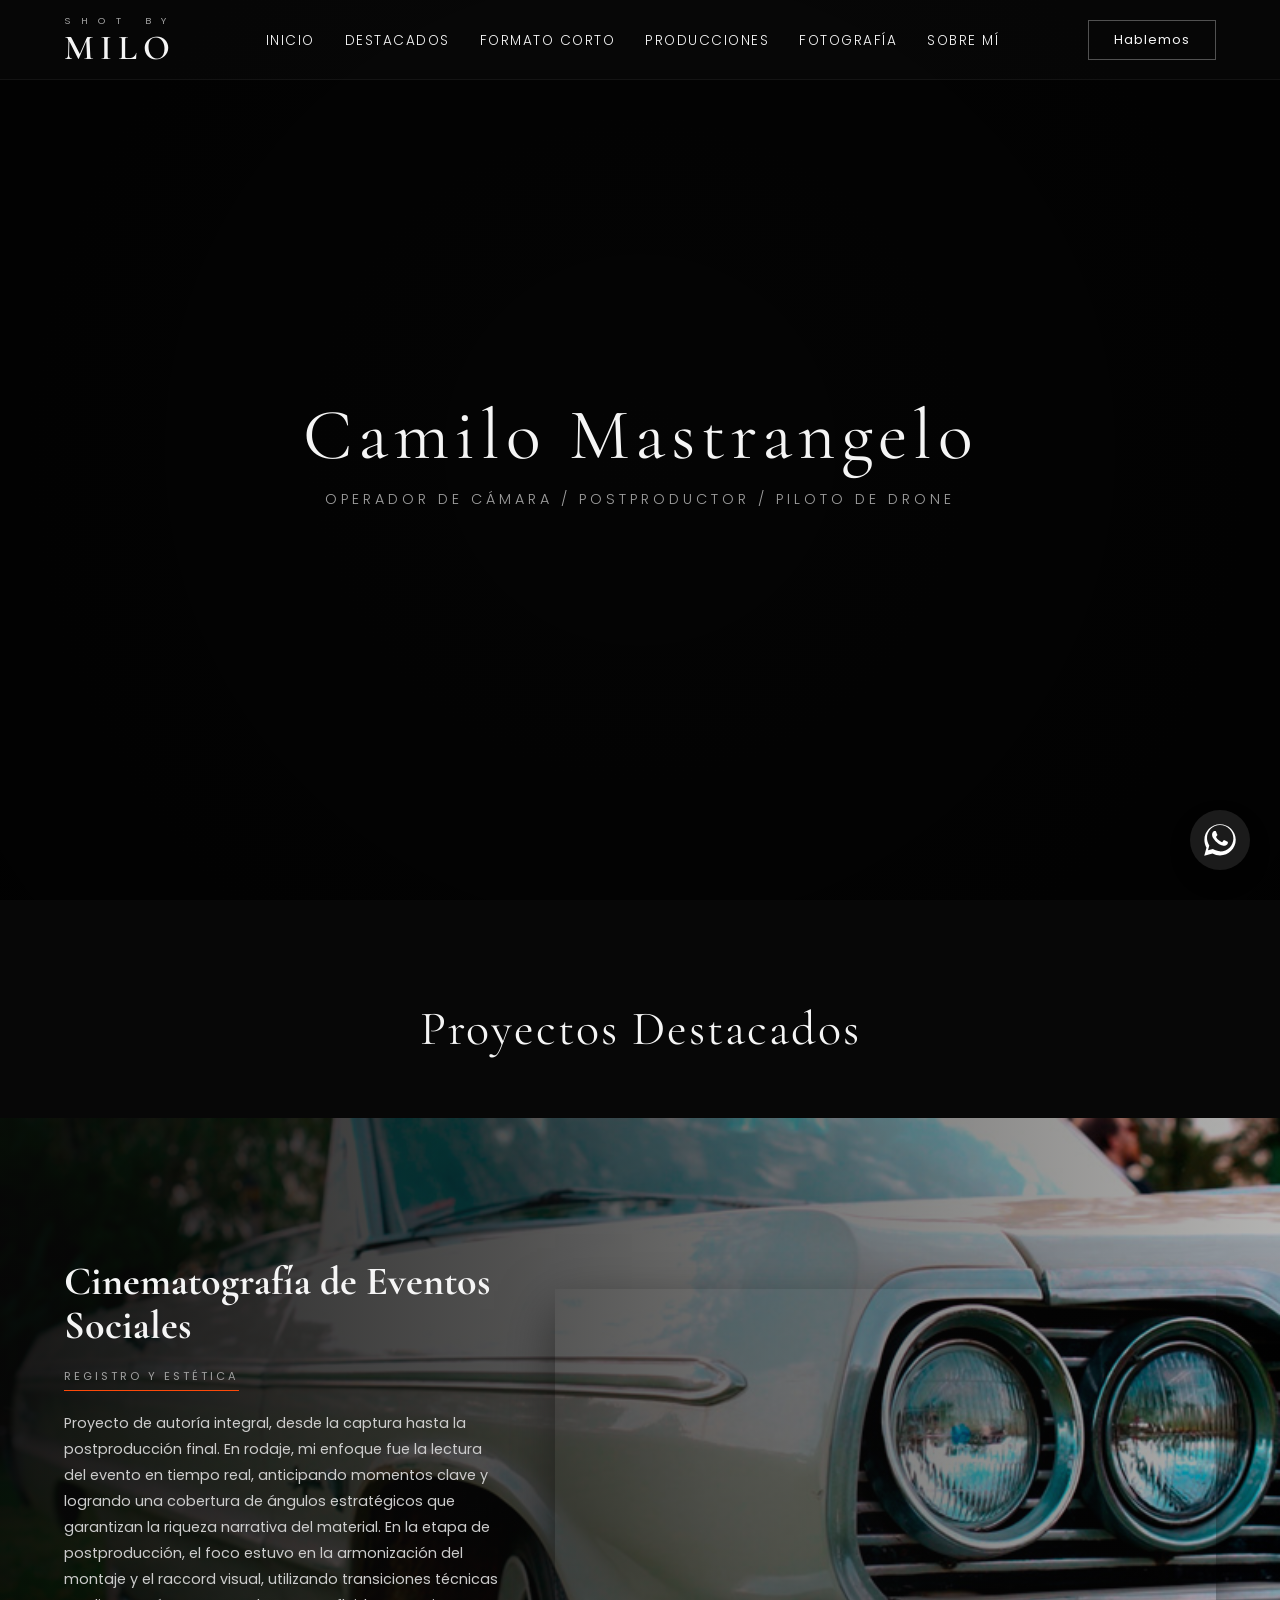
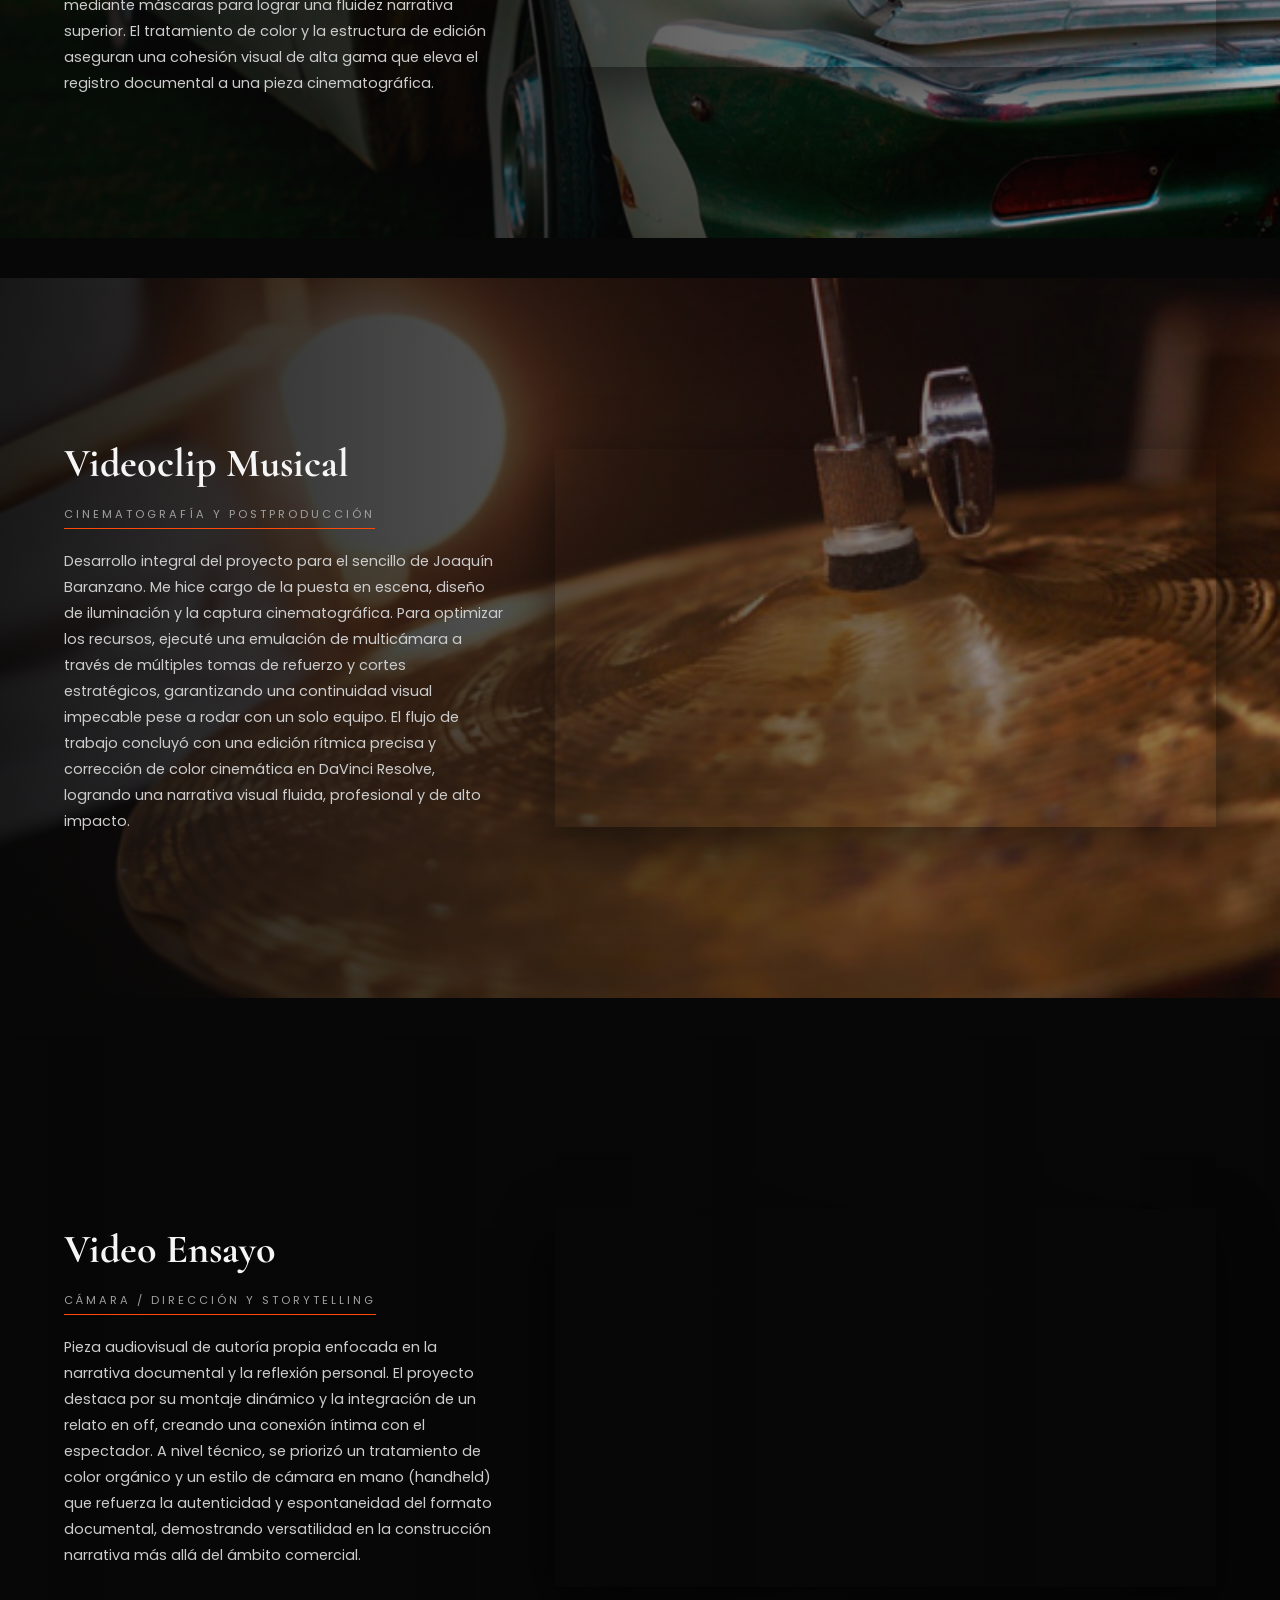
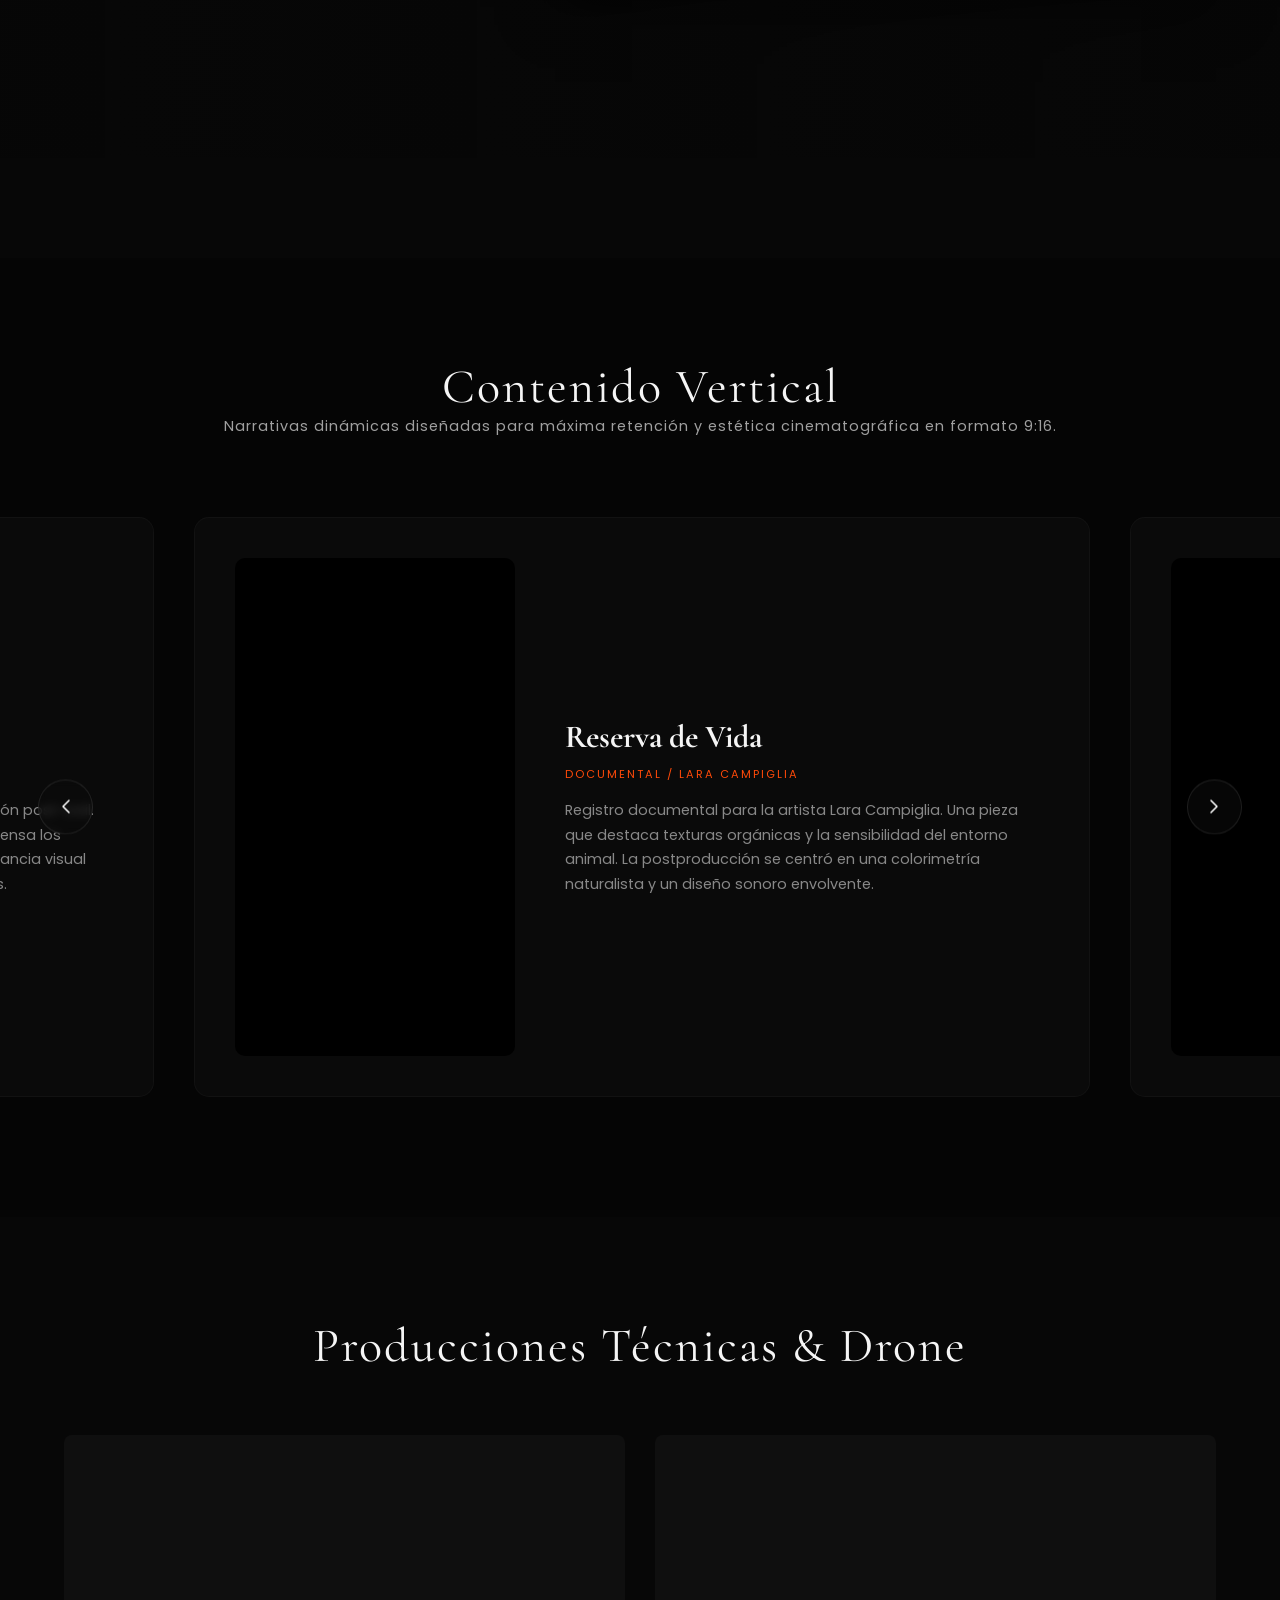
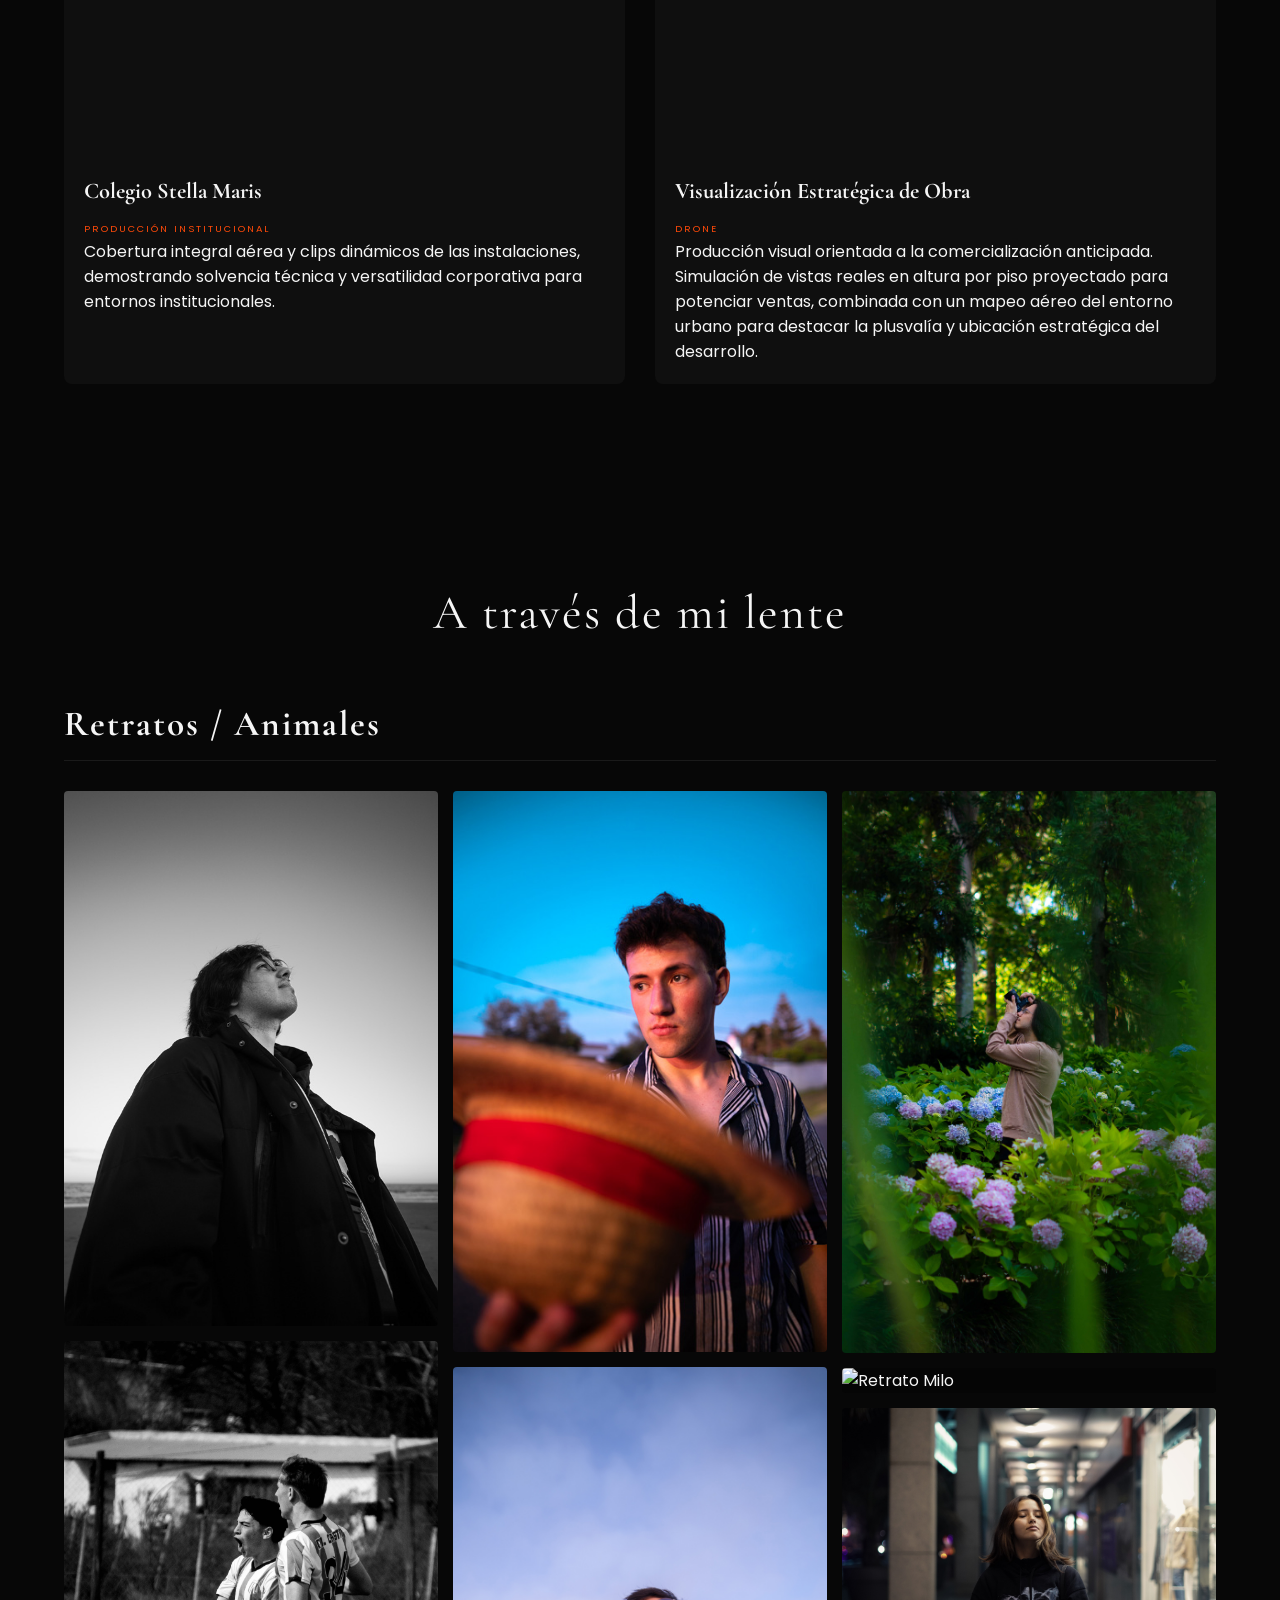
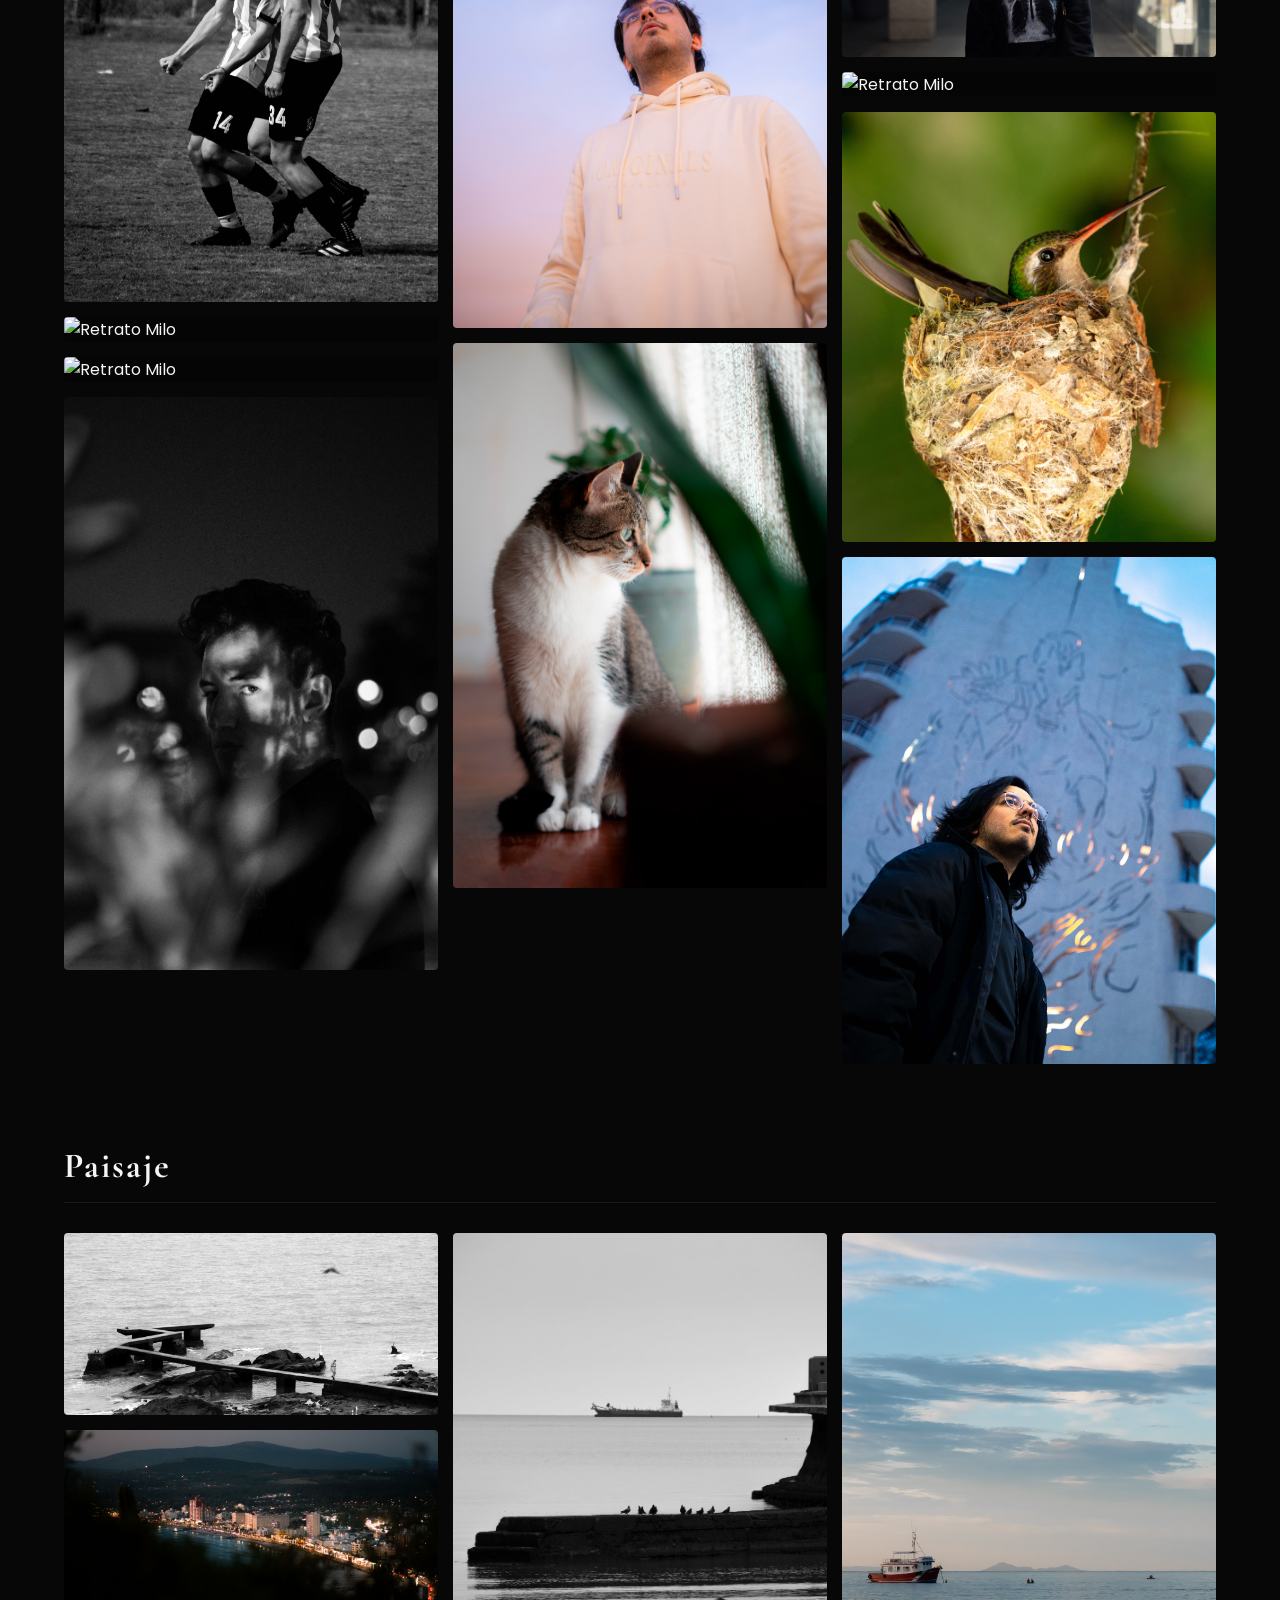
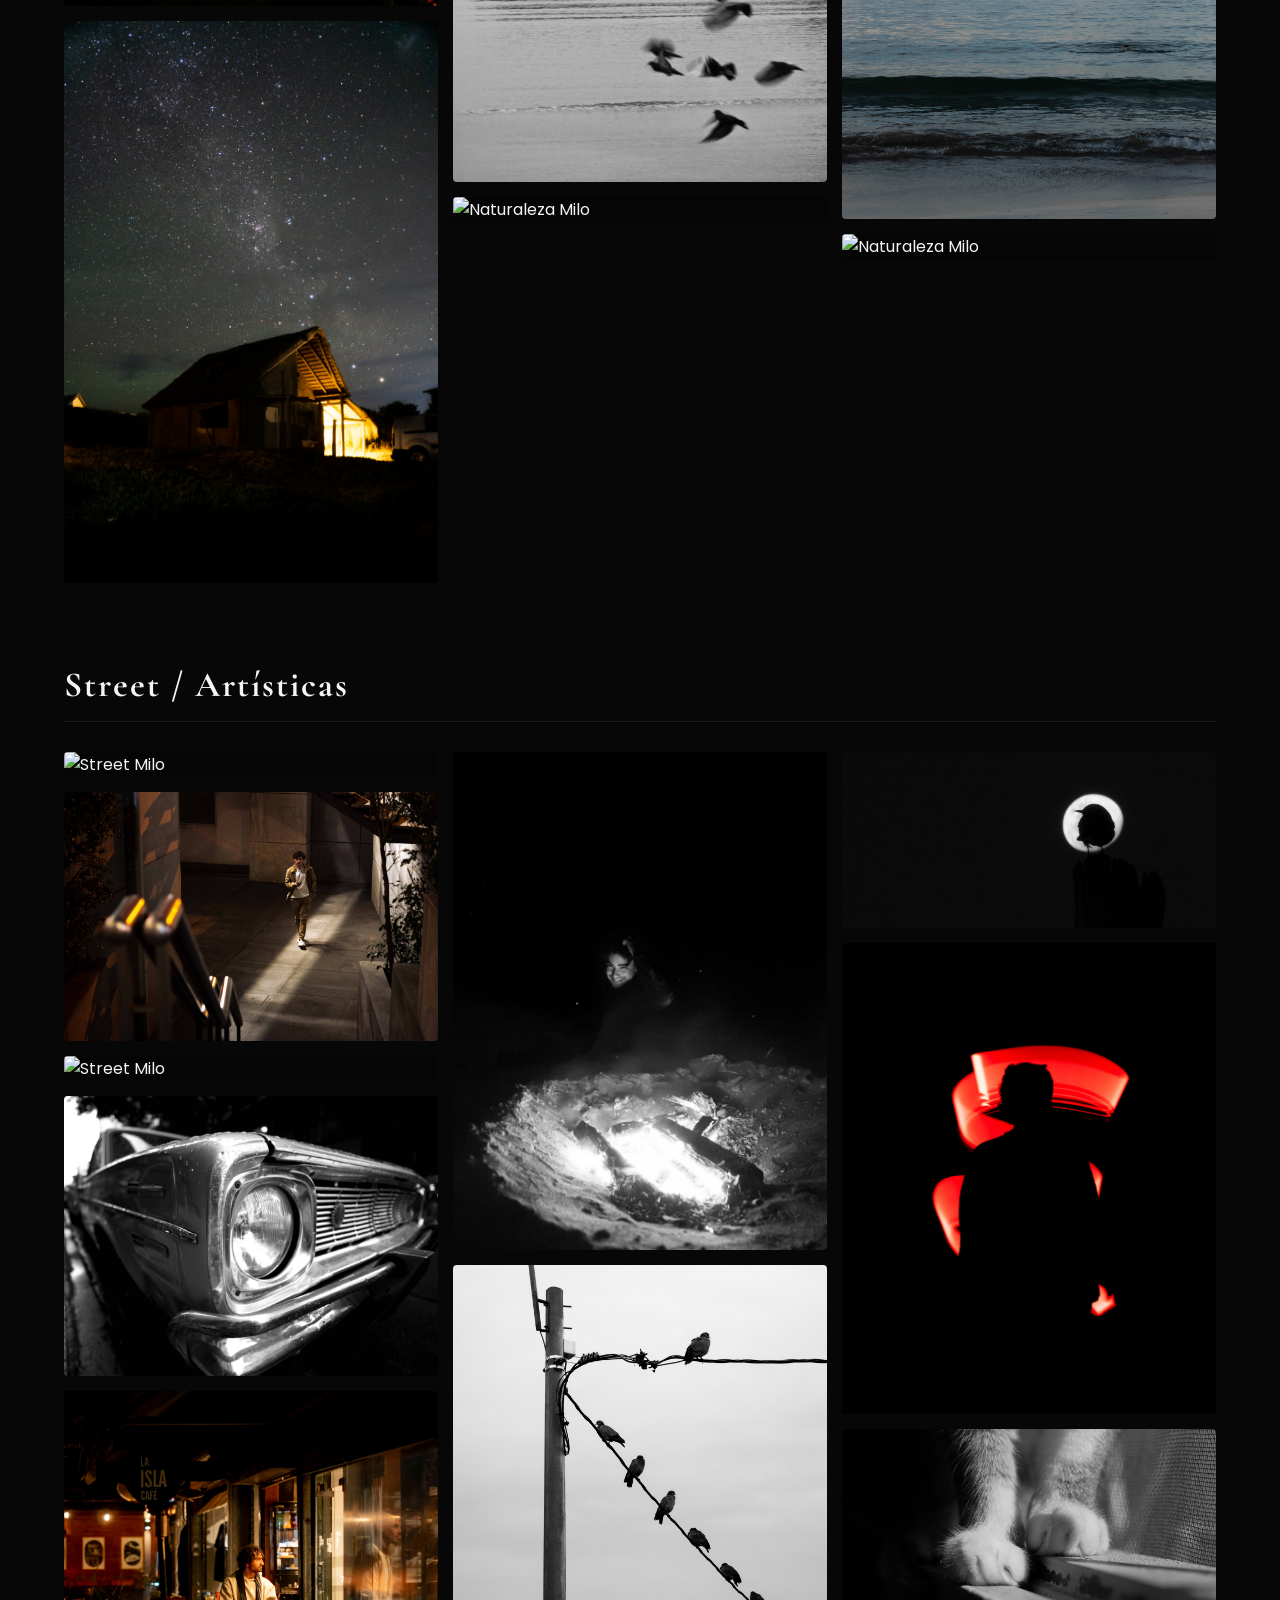
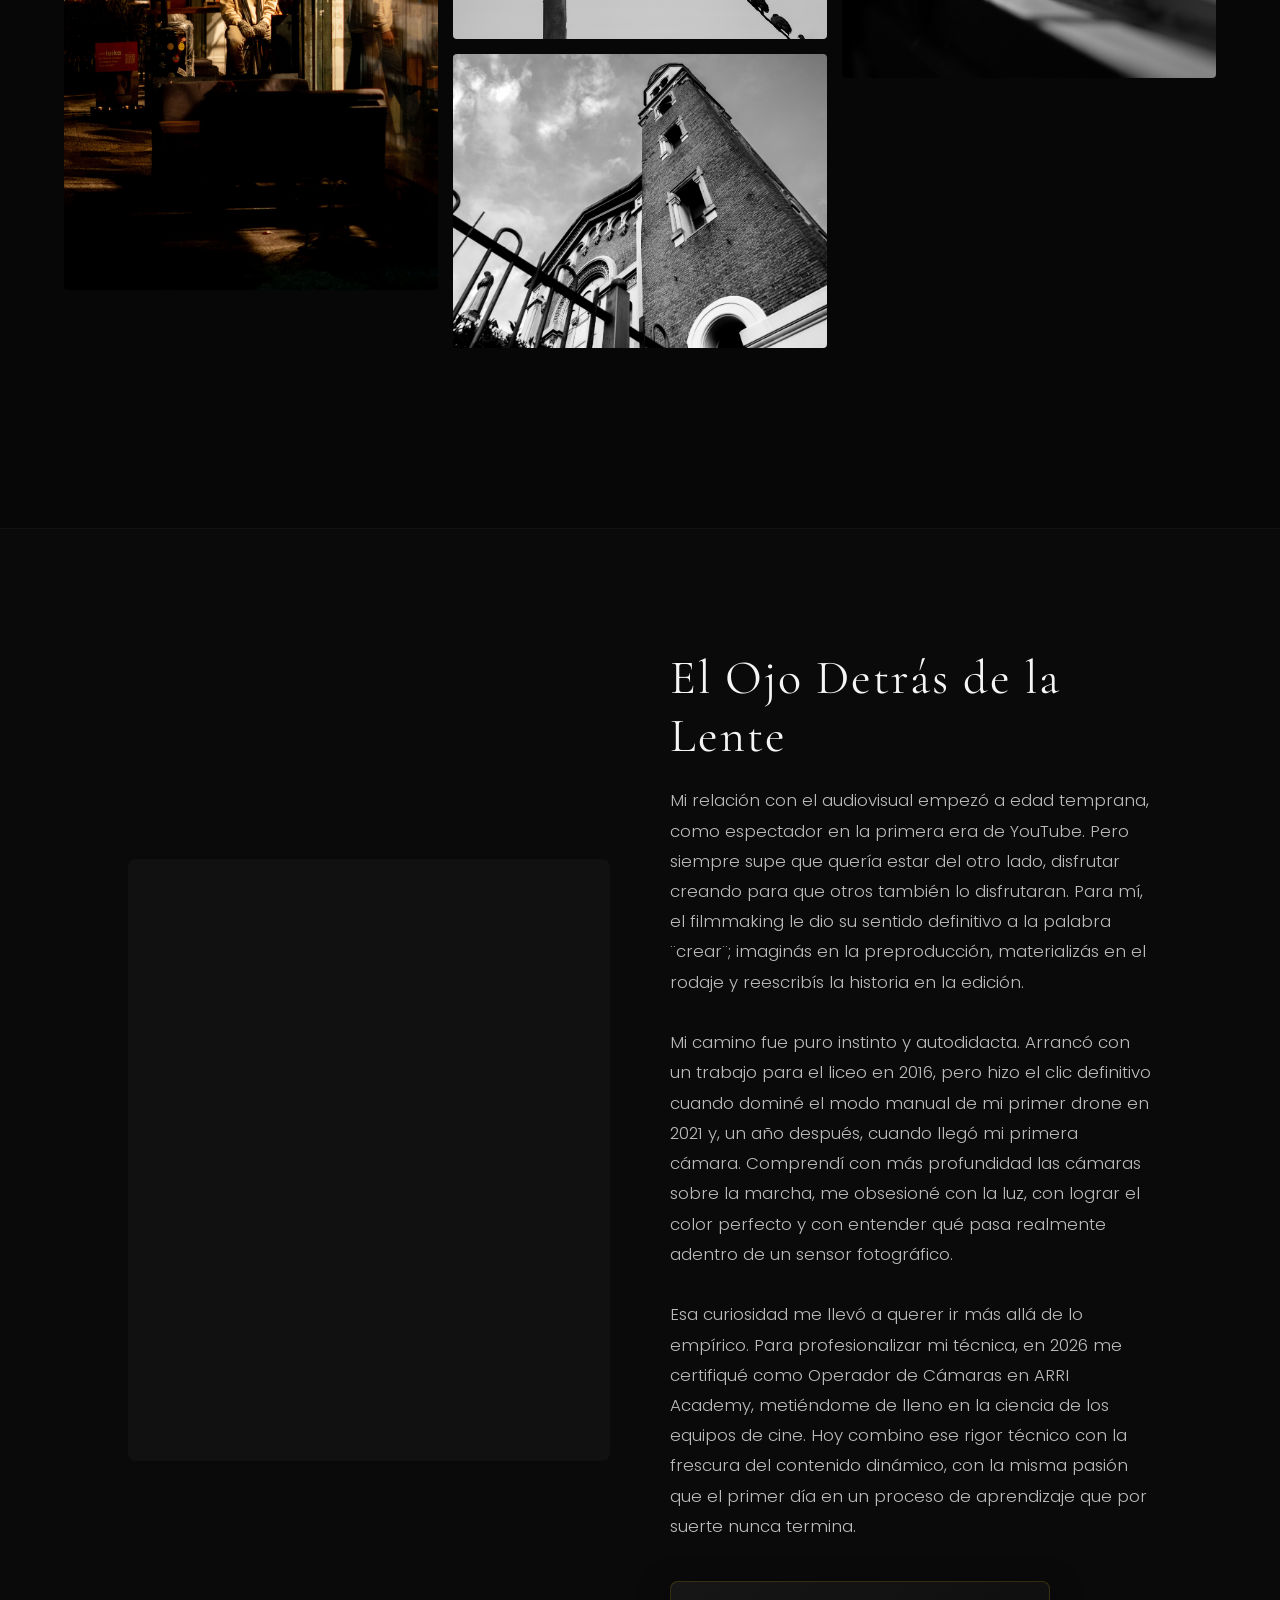
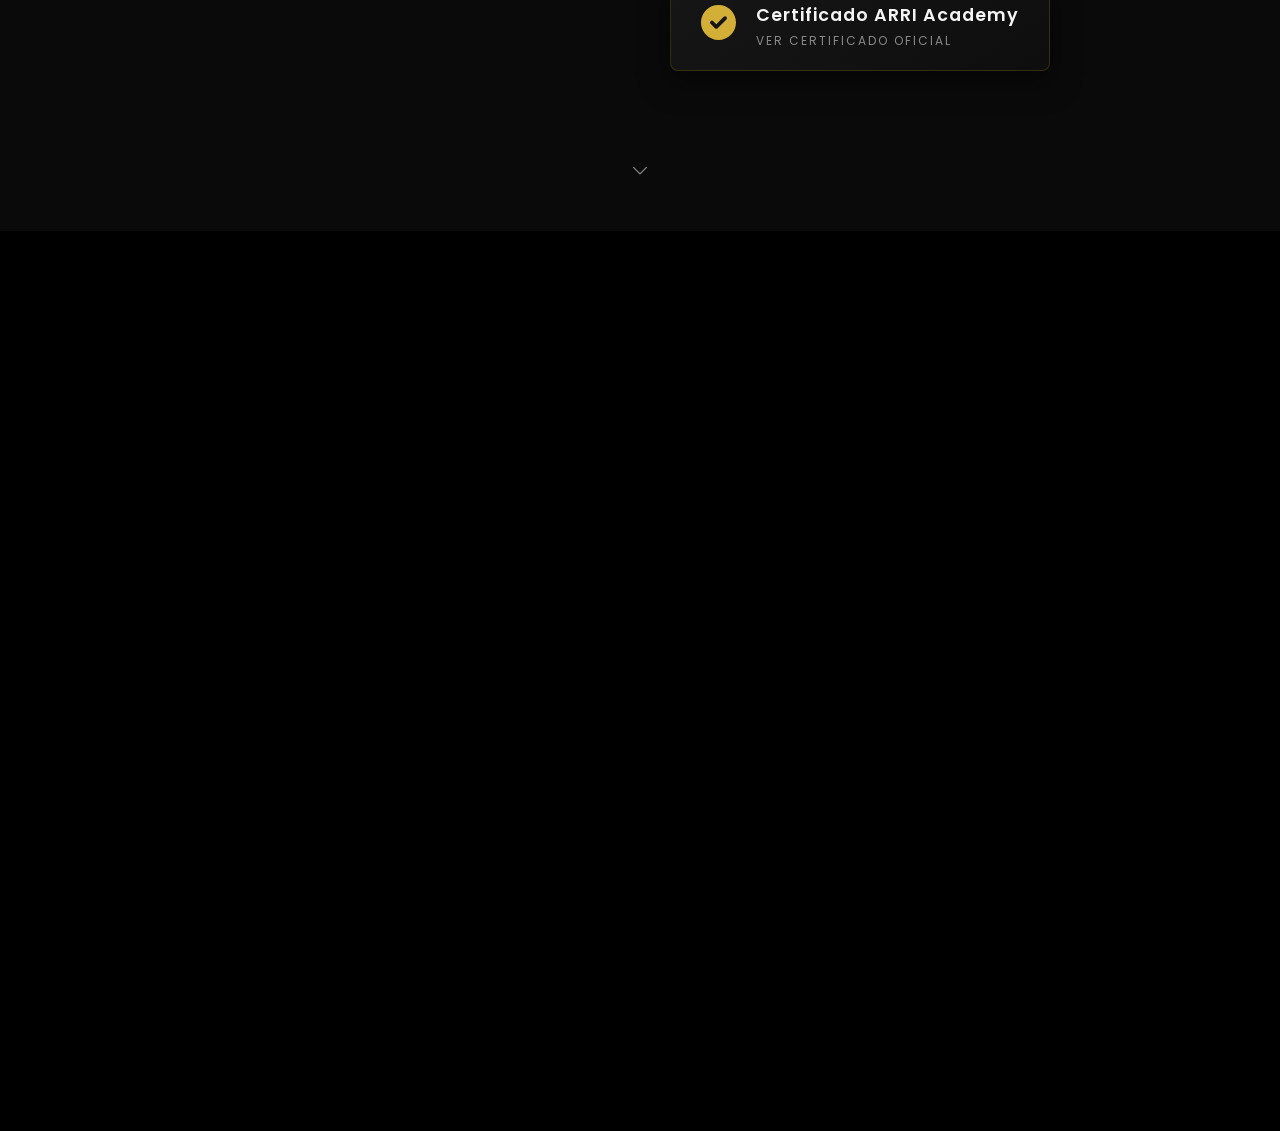
==== commit 893af201: "Optimizacion Optimizacion de archivos para web mas ligera y de carga mas rapida" ====
--- a/index.html
+++ b/index.html
@@ -225,10 +225,10 @@
                 <div class="photo-grid">
                     <div class="photo-item"><img loading="lazy" src="assets/img/galeria/paisaje/1.jpg" alt="Naturaleza Milo" class="gallery-img"><div class="expand-btn"></div></div>
                     <div class="photo-item"><img loading="lazy" src="assets/img/galeria/paisaje/2.jpg" alt="Naturaleza Milo" class="gallery-img"><div class="expand-btn"></div></div>
-                    <div class="photo-item"><img loading="lazy" src="assets/img/galeria/paisaje/3.png" alt="Naturaleza Milo" class="gallery-img"><div class="expand-btn"></div></div>
+                    <div class="photo-item"><img loading="lazy" src="assets/img/galeria/paisaje/3.jpg" alt="Naturaleza Milo" class="gallery-img"><div class="expand-btn"></div></div>
                     <div class="photo-item"><img loading="lazy" src="assets/img/galeria/paisaje/6.jpg" alt="Naturaleza Milo" class="gallery-img"><div class="expand-btn"></div></div>
                     <div class="photo-item"><img loading="lazy" src="assets/img/galeria/paisaje/5.jpg" alt="Naturaleza Milo" class="gallery-img"><div class="expand-btn"></div></div>
-                    <div class="photo-item"><img loading="lazy" src="assets/img/galeria/paisaje/4.png" alt="Naturaleza Milo" class="gallery-img"><div class="expand-btn"></div></div>
+                    <div class="photo-item"><img loading="lazy" src="assets/img/galeria/paisaje/4.jpg" alt="Naturaleza Milo" class="gallery-img"><div class="expand-btn"></div></div>
                     <div class="photo-item"><img loading="lazy" src="assets/img/galeria/paisaje/7.jpg" alt="Naturaleza Milo" class="gallery-img"><div class="expand-btn"></div></div>
                 </div>
             </div>
@@ -240,13 +240,14 @@
                     <div class="photo-item"><img loading="lazy" src="assets/img/galeria/street/2.jpg" alt="Street Milo" class="gallery-img"><div class="expand-btn"></div></div>
                     <div class="photo-item"><img loading="lazy" src="assets/img/galeria/street/3.jpg" alt="Street Milo" class="gallery-img"><div class="expand-btn"></div></div>
                     <div class="photo-item"><img loading="lazy" src="assets/img/galeria/street/5.jpg" alt="Street Milo" class="gallery-img"><div class="expand-btn"></div></div>
+                    <div class="photo-item"><img loading="lazy" src="assets/img/galeria/street/4.jpg" alt="Street Milo" class="gallery-img"><div class="expand-btn"></div></div>
                     <div class="photo-item"><img loading="lazy" src="assets/img/galeria/street/6.jpg" alt="Street Milo" class="gallery-img"><div class="expand-btn"></div></div>
                     <div class="photo-item"><img loading="lazy" src="assets/img/galeria/street/7.jpg" alt="Street Milo" class="gallery-img"><div class="expand-btn"></div></div>
                     <div class="photo-item"><img loading="lazy" src="assets/img/galeria/street/8.jpg" alt="Street Milo" class="gallery-img"><div class="expand-btn"></div></div>
                     <div class="photo-item"><img loading="lazy" src="assets/img/galeria/street/9.jpg" alt="Street Milo" class="gallery-img"><div class="expand-btn"></div></div>
                     <div class="photo-item"><img loading="lazy" src="assets/img/galeria/street/10.jpg" alt="Street Milo" class="gallery-img"><div class="expand-btn"></div></div>
                     <div class="photo-item"><img loading="lazy" src="assets/img/galeria/street/11.jpg" alt="Street Milo" class="gallery-img"><div class="expand-btn"></div></div>
-                    <div class="photo-item"><img loading="lazy" src="assets/img/galeria/street/12.jpg" alt="Street Milo" class="gallery-img"><div class="expand-btn"></div></div>
+                    
                 </div>
             </div>
         </section>
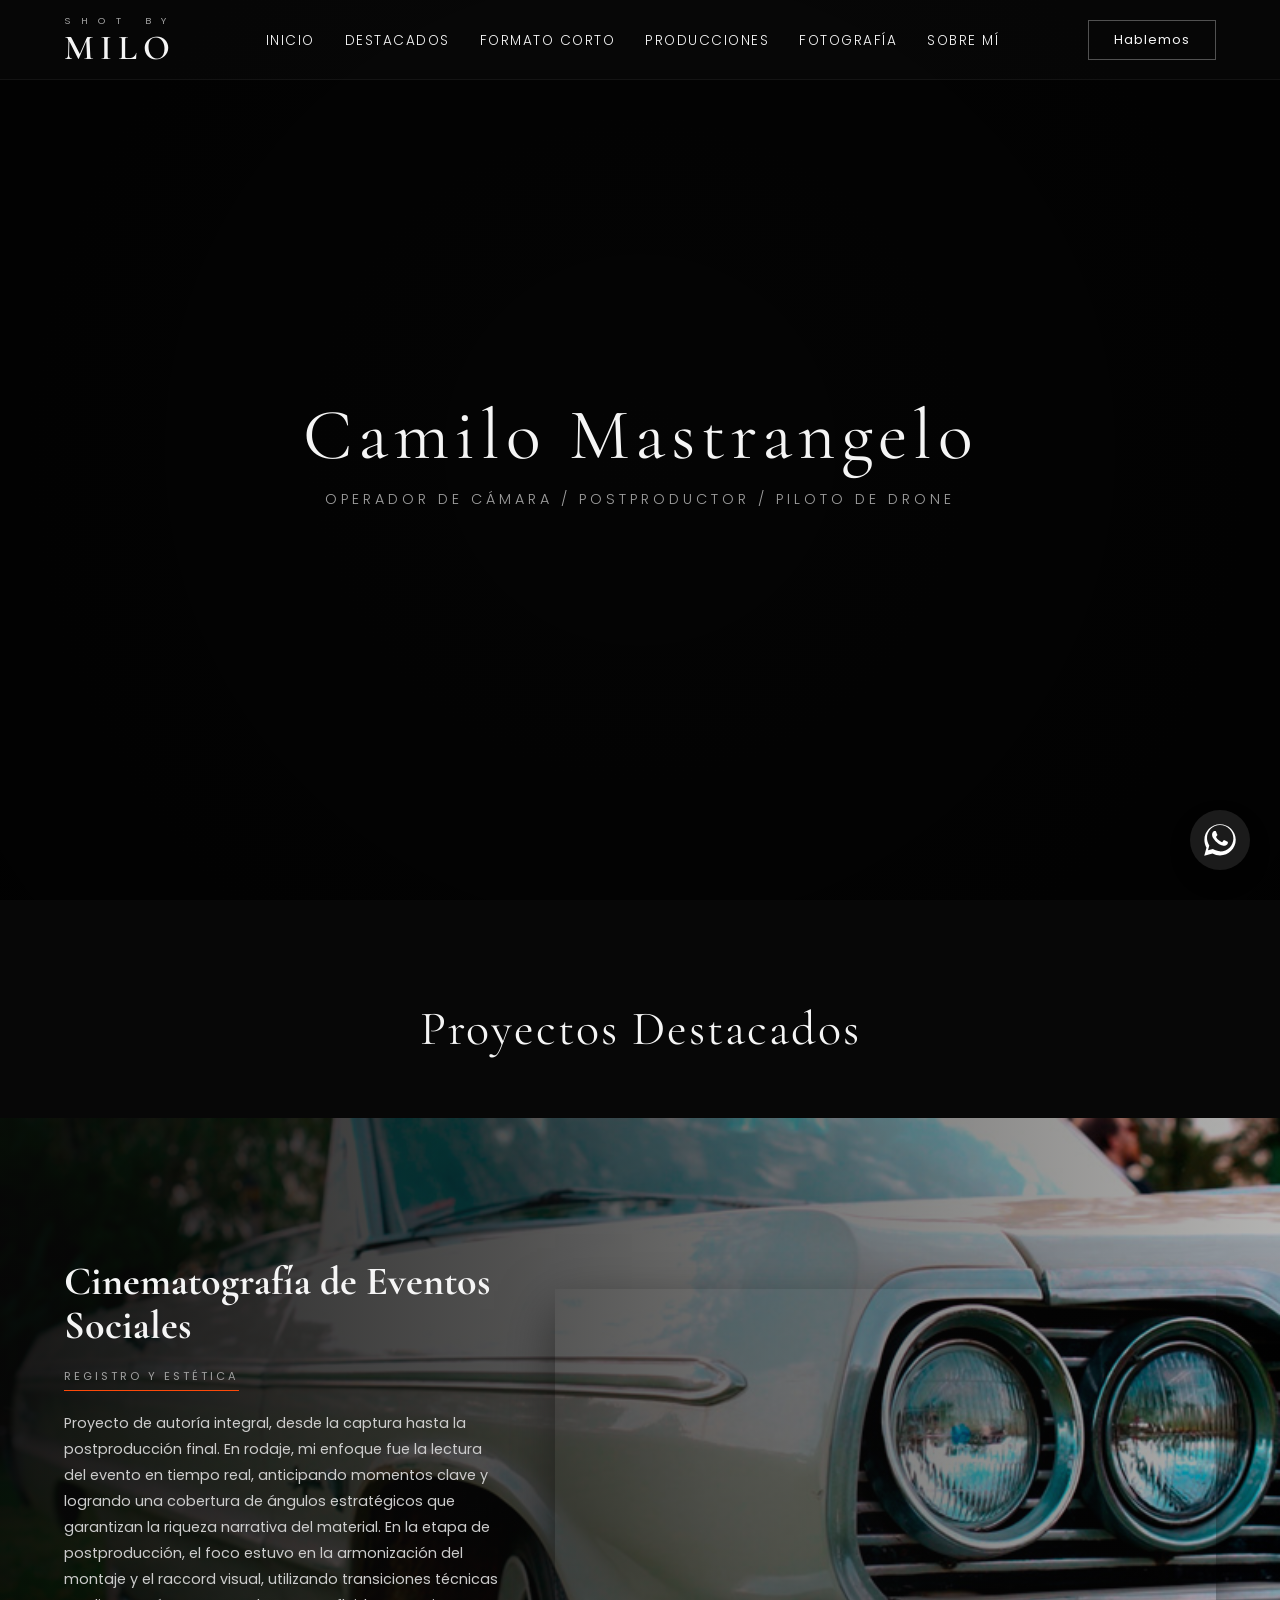
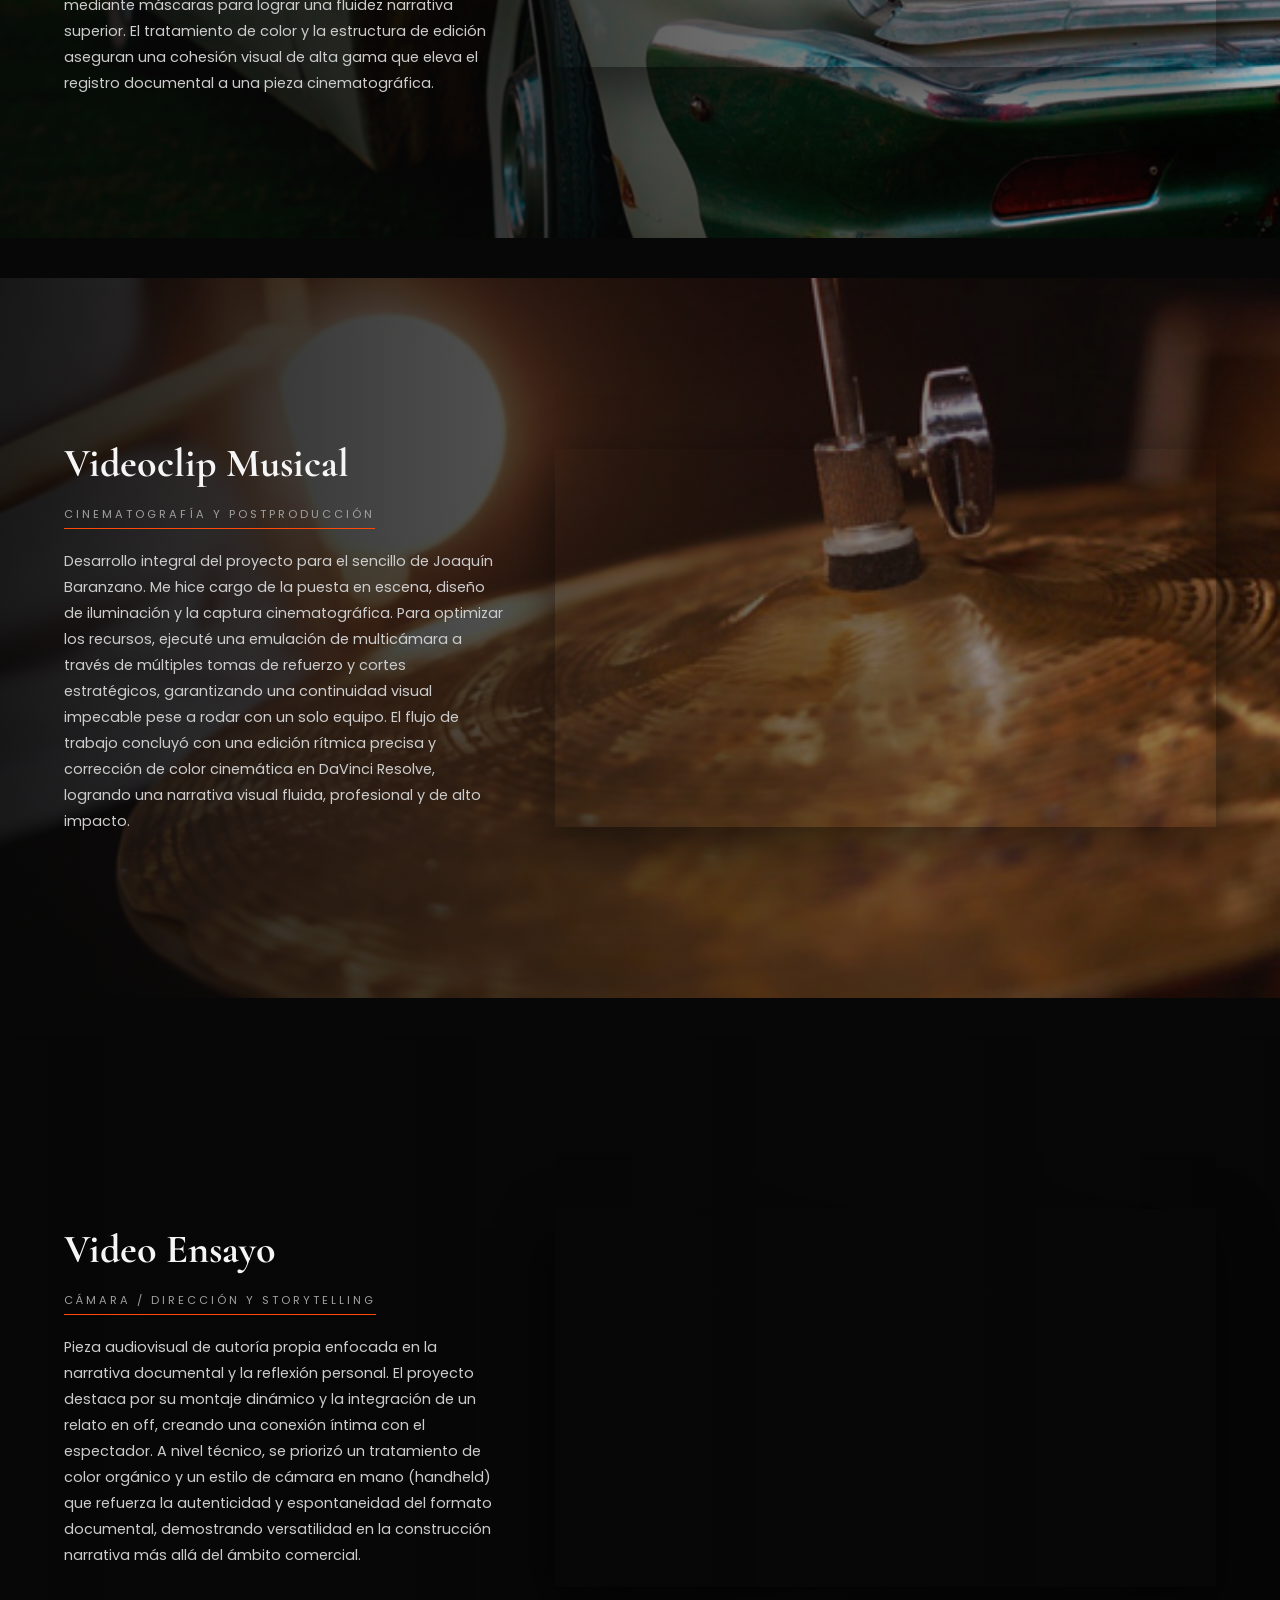
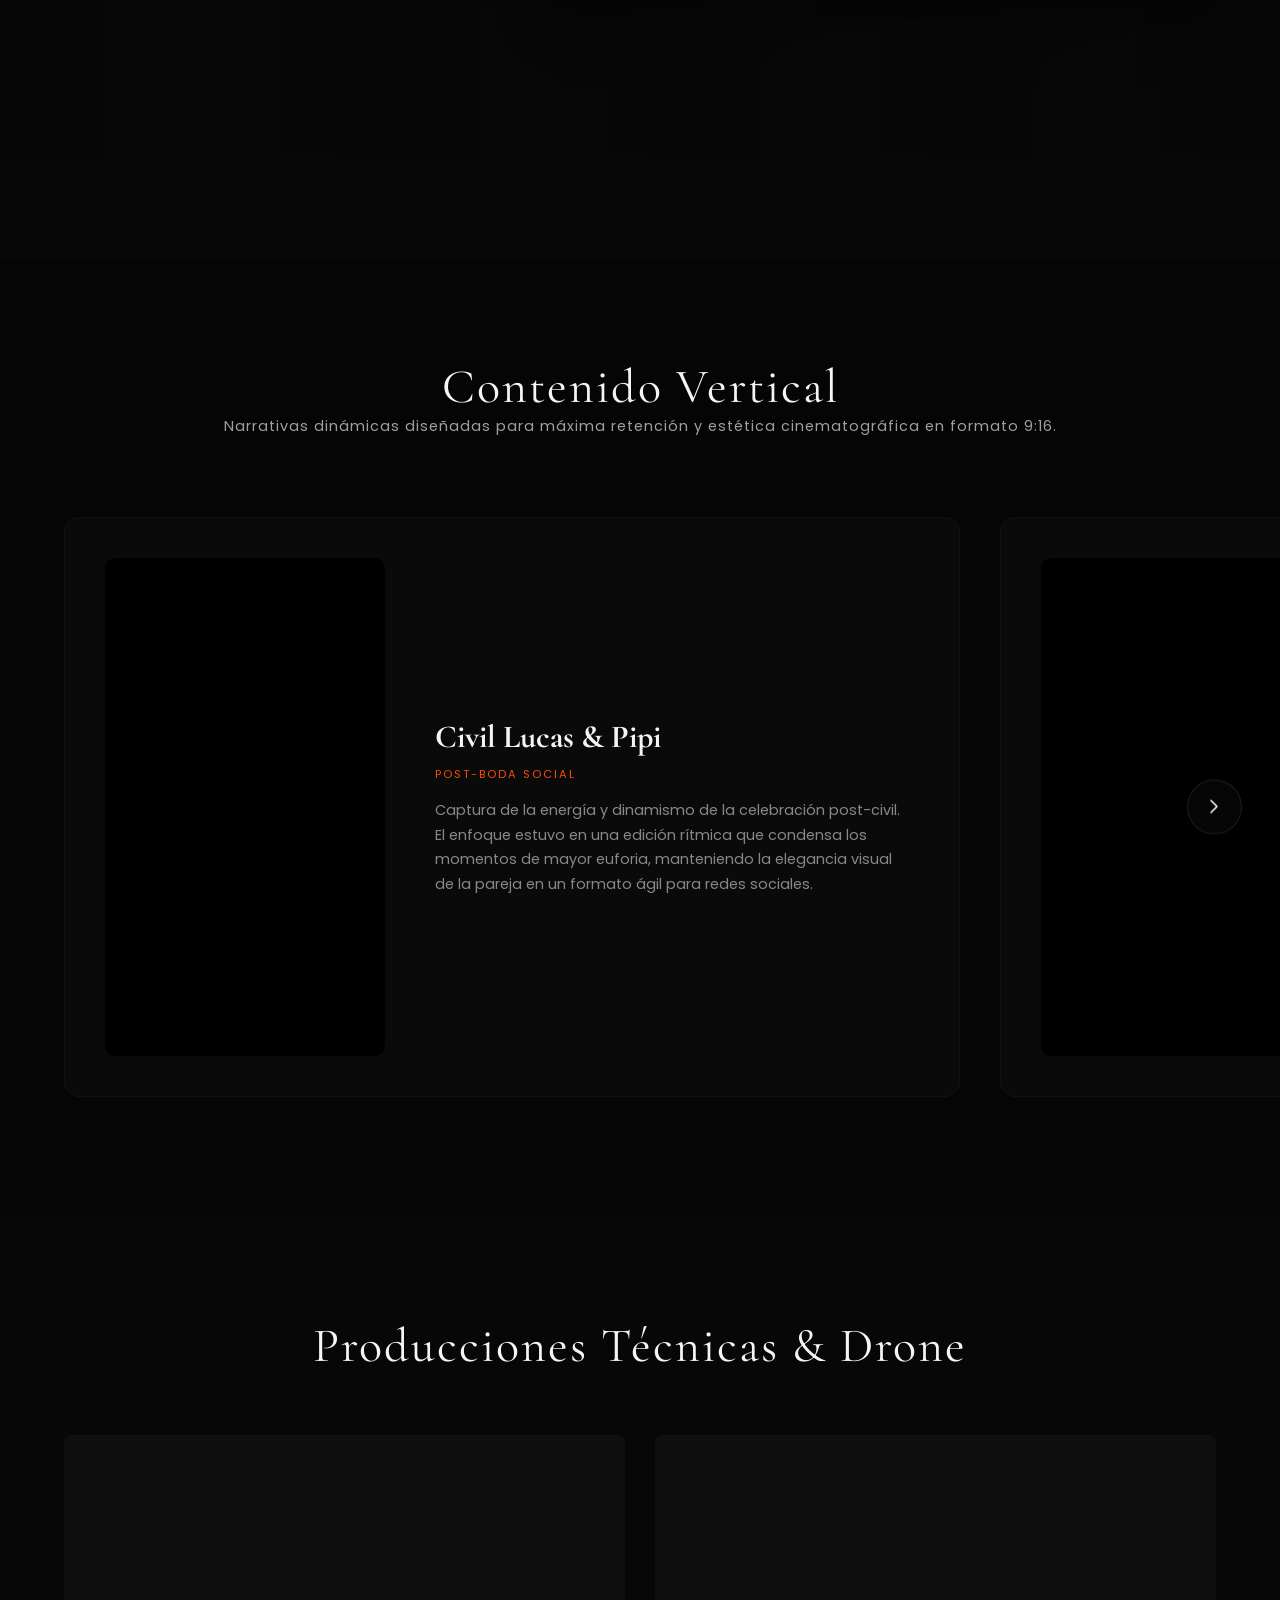
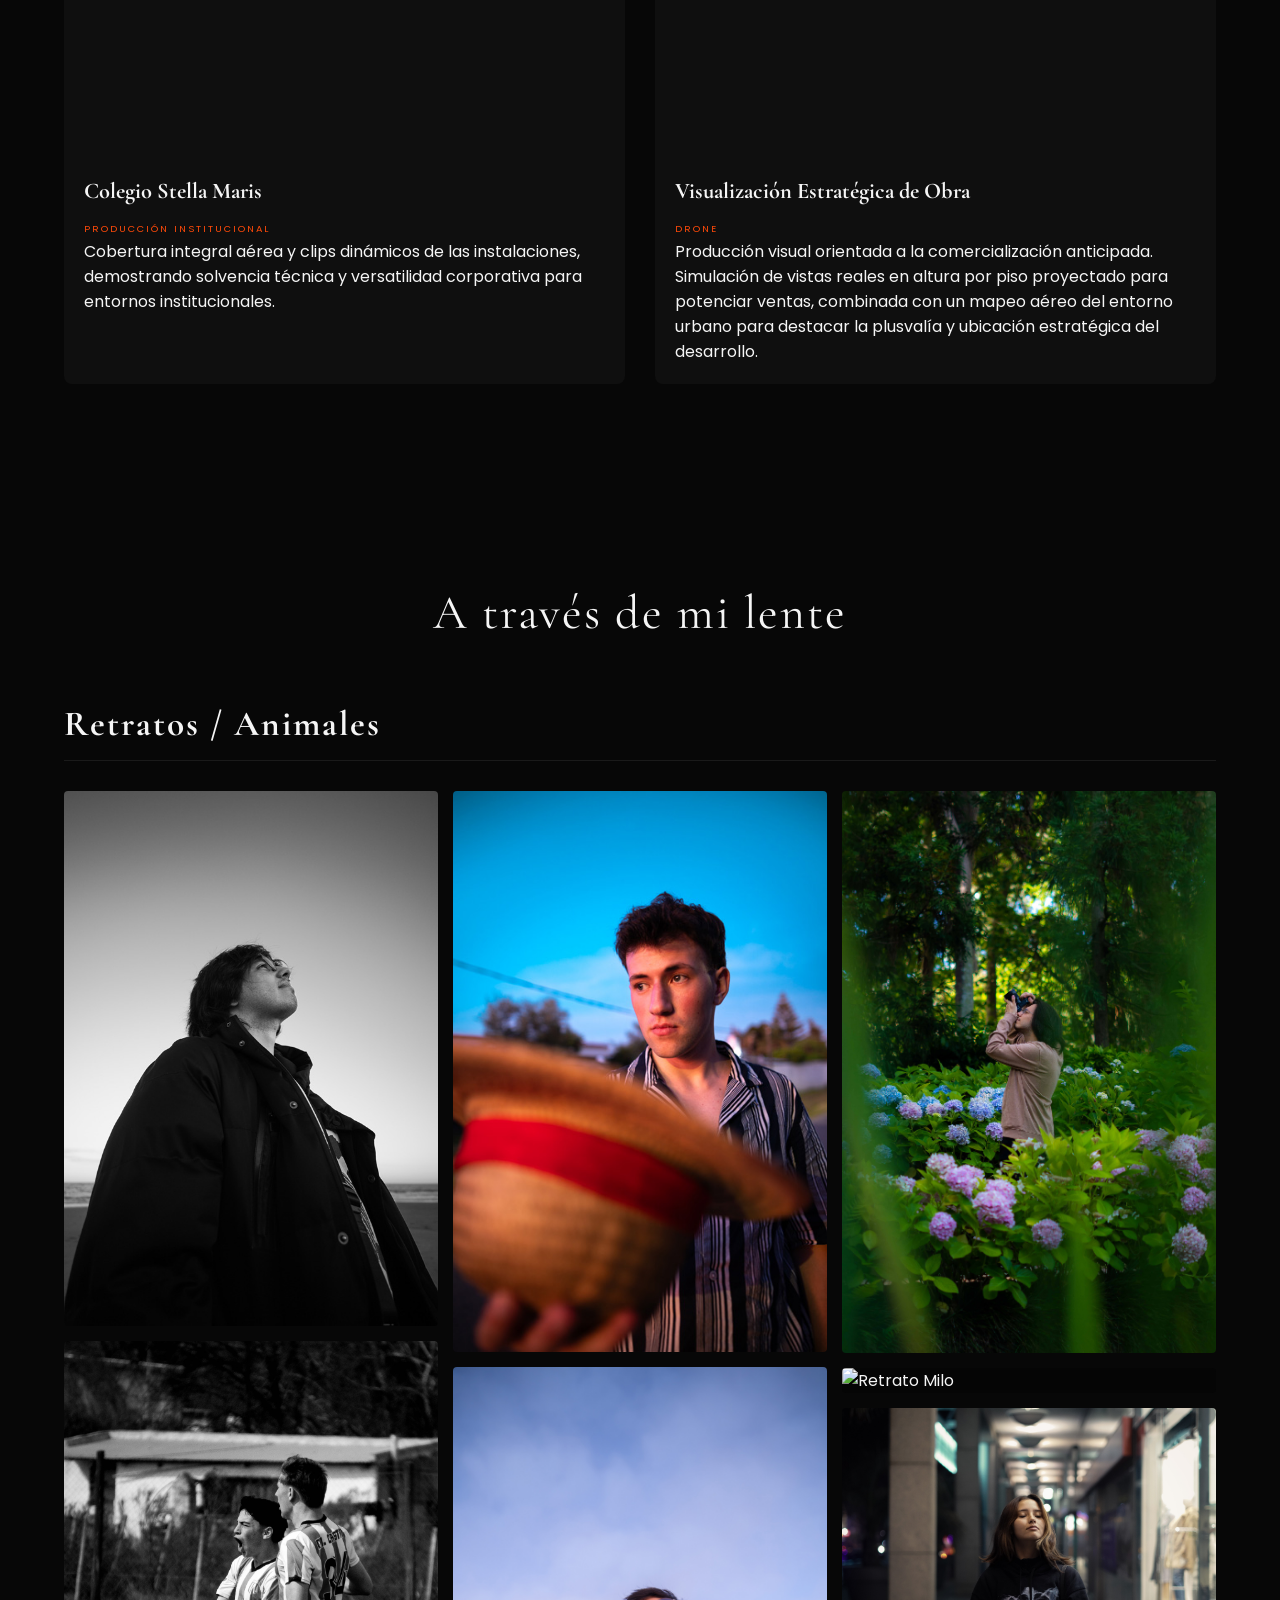
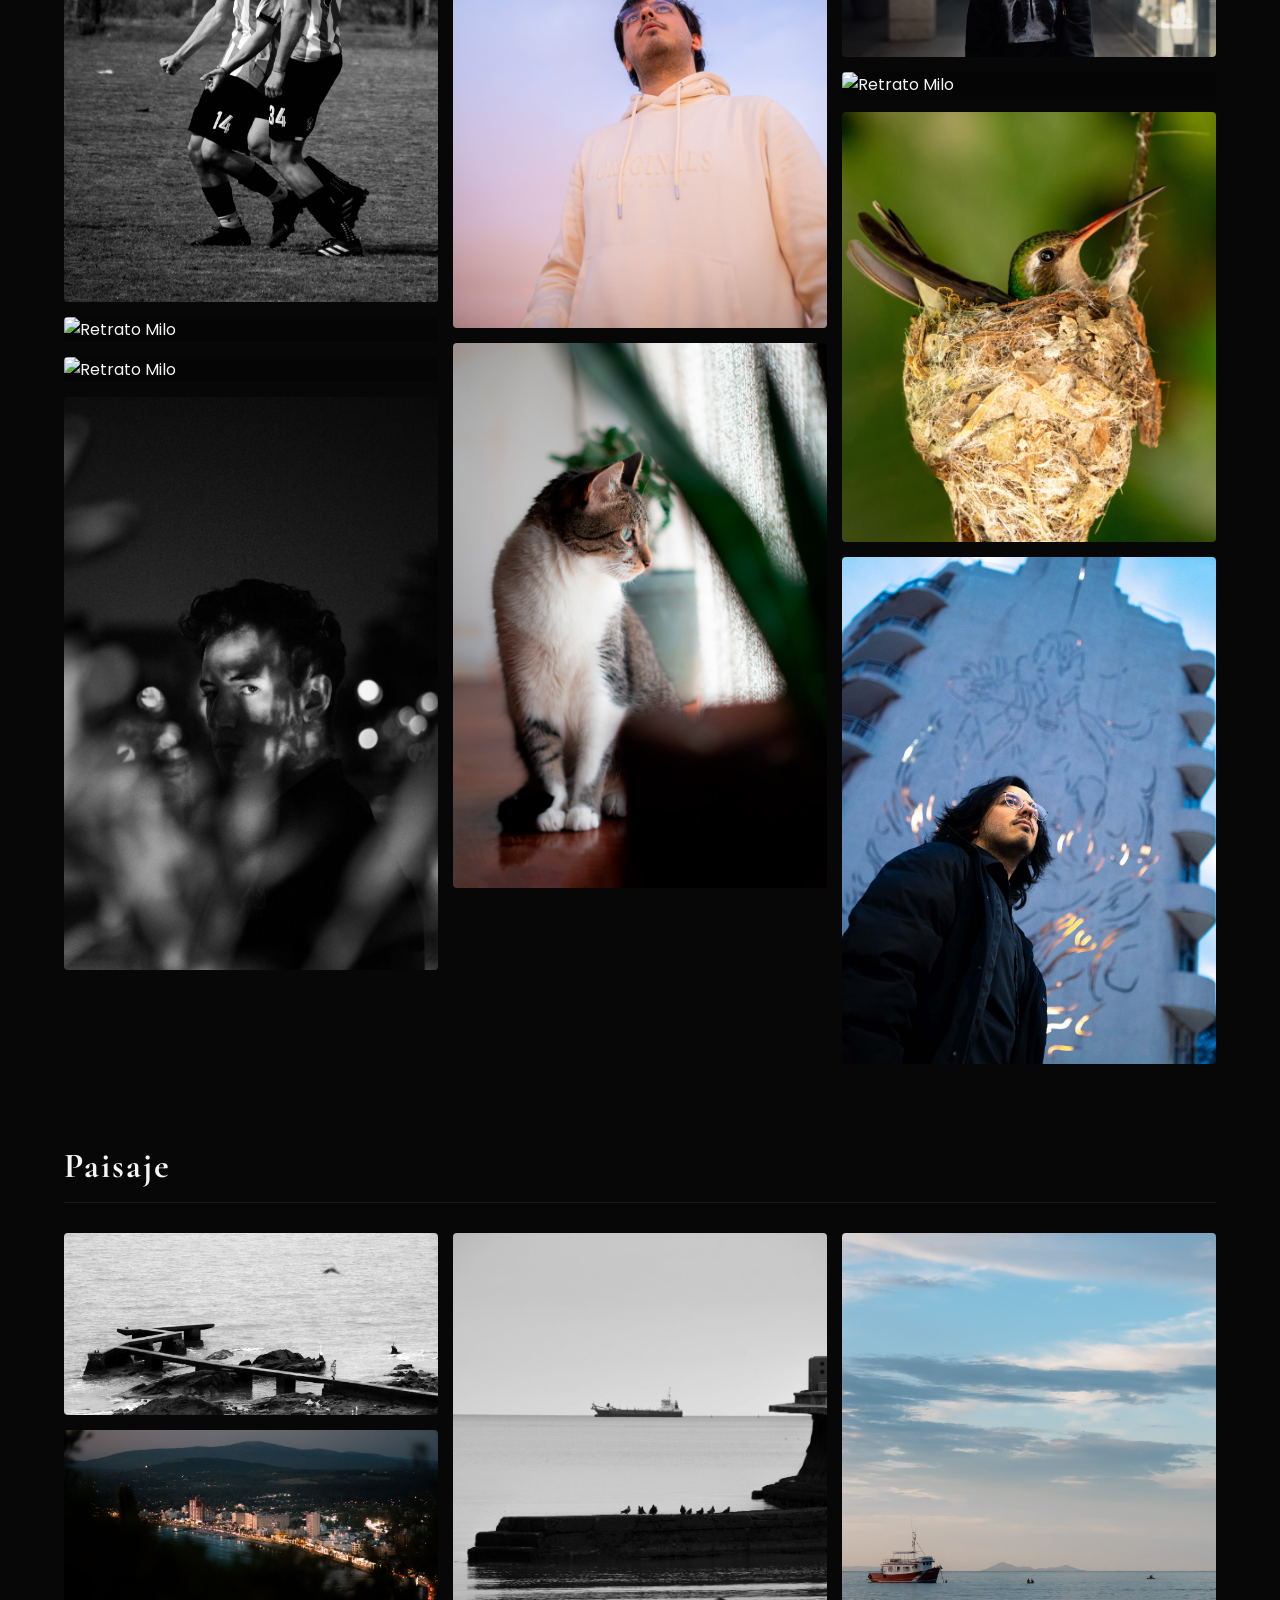
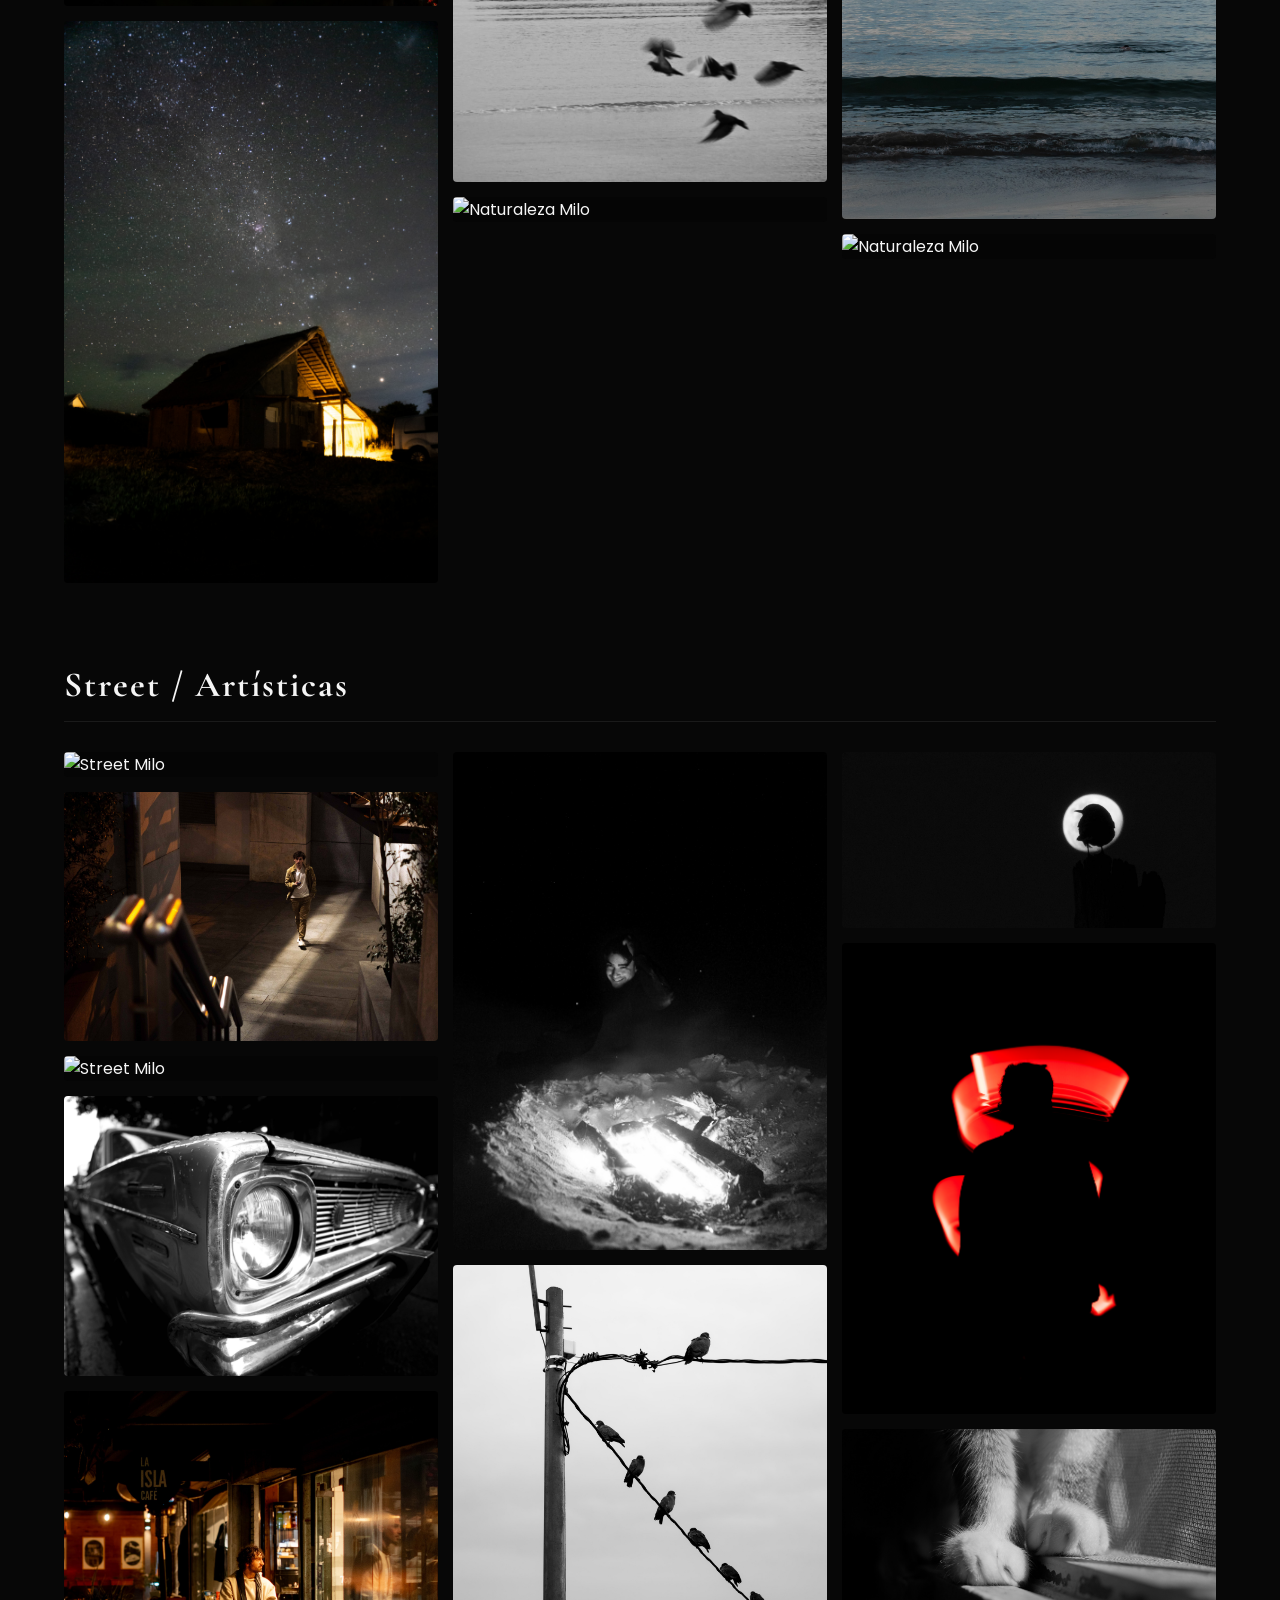
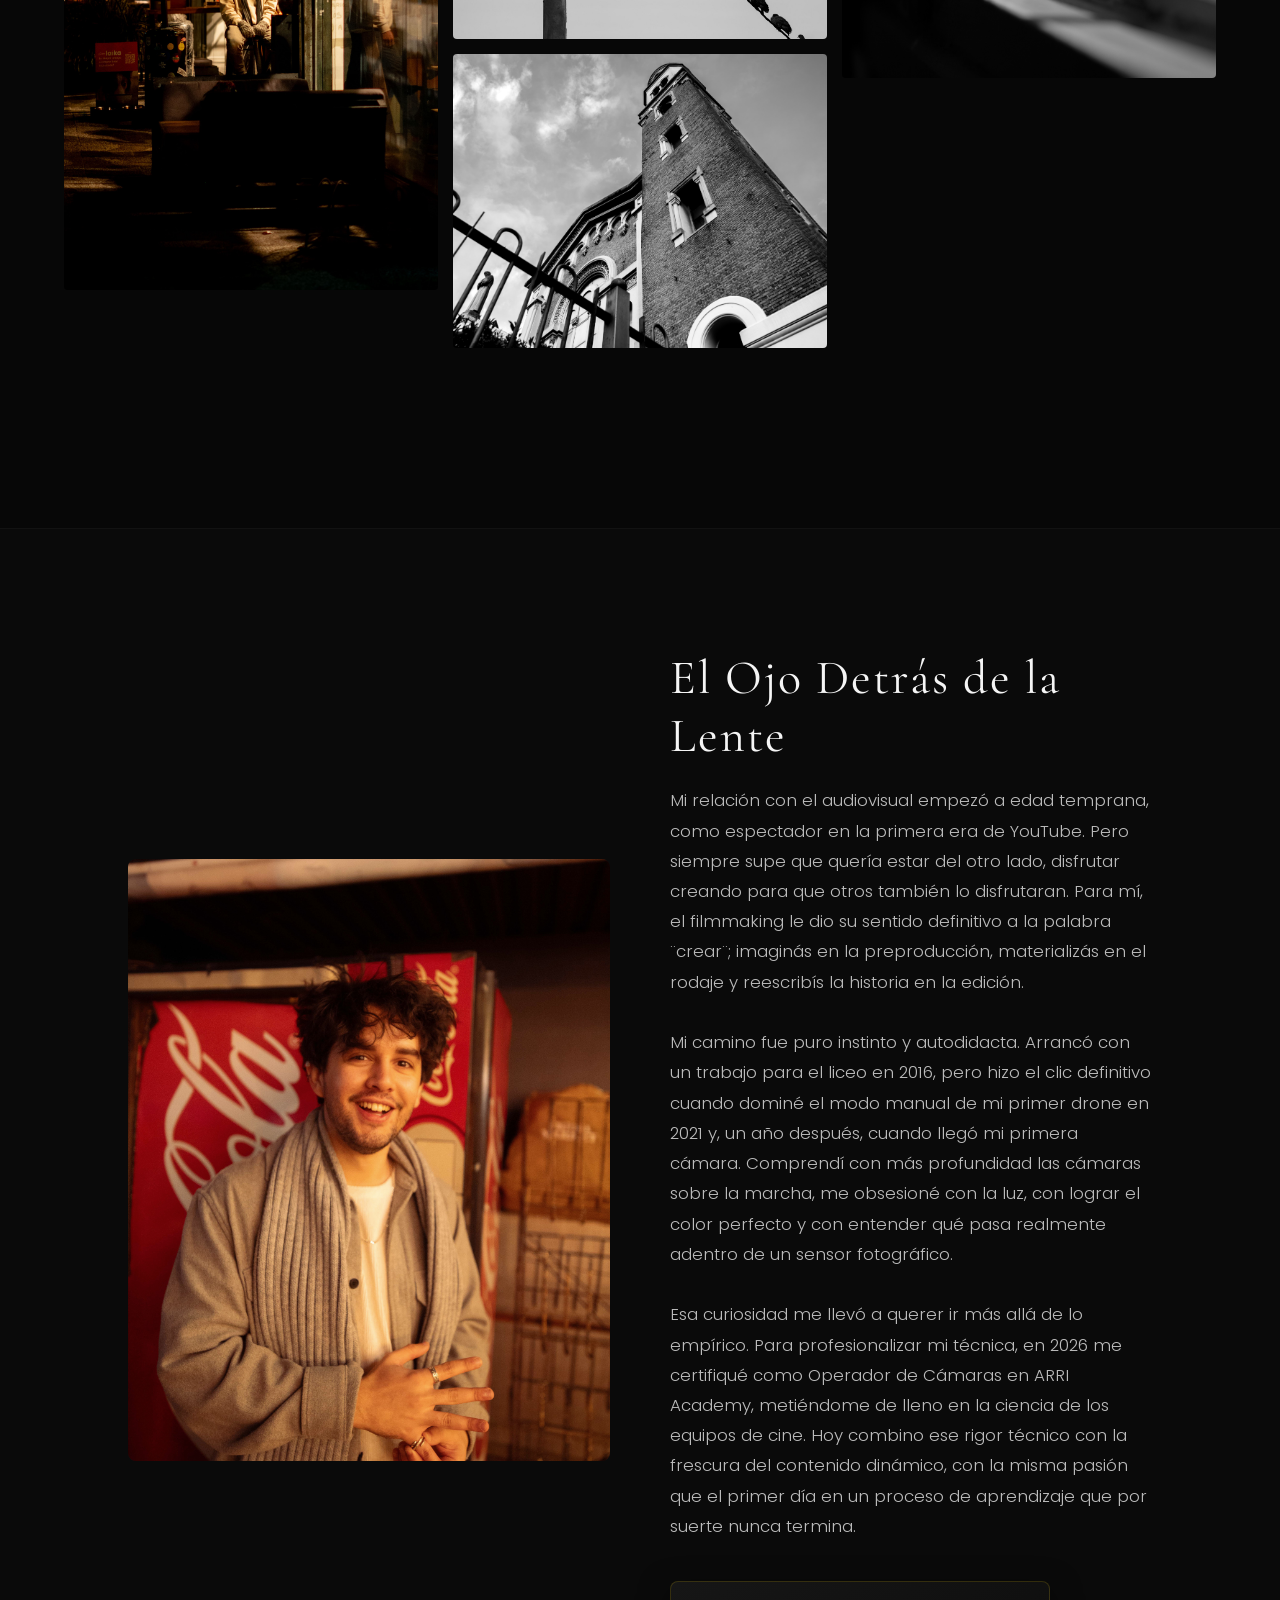
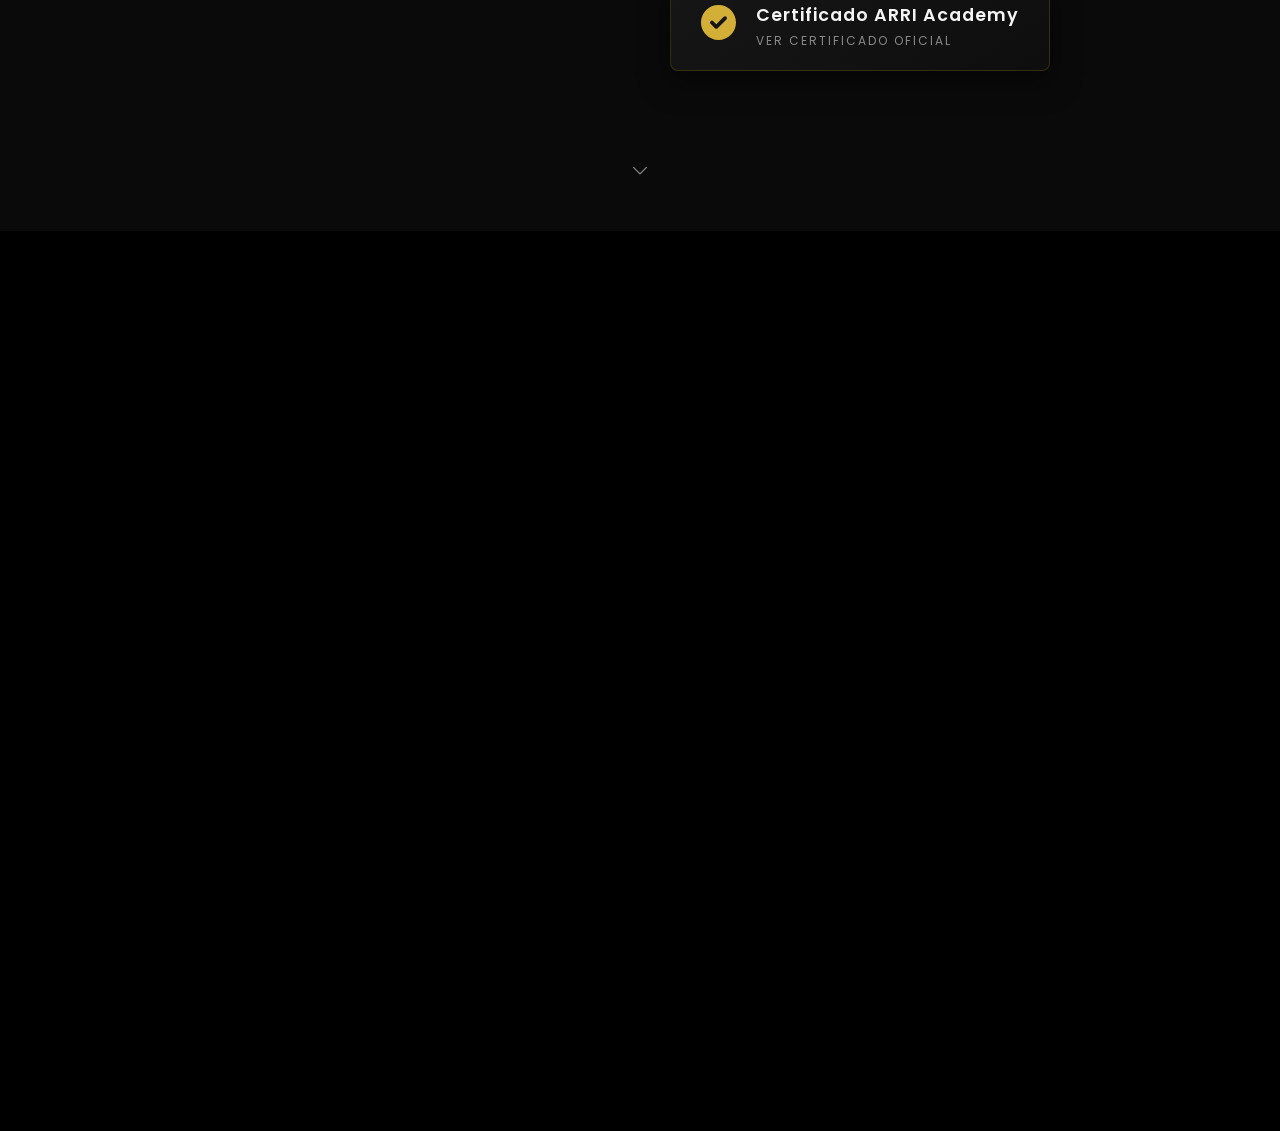
==== commit fb999bb6: "correciones generales Optimización móvil total: imágenes ajustadas a proporción nativa con degradado" ====
--- a/index.html
+++ b/index.html
@@ -147,9 +147,9 @@
                                 <iframe loading="lazy" src="https://youtube.com/embed/Szy4GiaaQHg?modestbranding=1&rel=0" frameborder="0" allowfullscreen></iframe>
                             </div>
                             <div class="short-text-container">
-                                <h4>Skate & Flow</h4>
+                                <h4>Mini Vlog De Skate</h4>
                                 <span class="short-tag">Edición Creativa / Street</span>
-                                <p>Exploración rítmica y movimiento. En este proyecto puse a prueba técnicas de montaje fluido y transiciones invisibles para capturar la esencia del skate, logrando una pieza de alta retención visual y dinamismo constante.</p>
+                                <p>Exploración rítmica y de movimiento. En este proyecto puse a prueba técnicas de montaje fluido, jugando mucho con la musica de fondo generando en un video de 13 segundos una pieza audiovisual muy consistente y dinamica para redes.</p>
                             </div>
                         </div>
                     </div>
@@ -160,9 +160,9 @@
                                 <iframe loading="lazy" src="https://youtube.com/embed/ksy2aFLcGWk?modestbranding=1&rel=0" frameborder="0" allowfullscreen></iframe>
                             </div>
                             <div class="short-text-container">
-                                <h4>Artistic Camera Setup</h4>
+                                <h4>Apertura De Diafragma </h4>
                                 <span class="short-tag">Tech Storytelling</span>
-                                <p>Video de corte educativo/vlog donde desgloso las características artísticas de mi setup. Utilicé una narrativa directa y recursos visuales de apoyo para explicar cómo la técnica y el equipo se fusionan para crear una estética cinematográfica.</p>
+                                <p>Video de corte educativo/vlog donde desgloso una de las características artísticas de la apertura de diafragma. Utilicé una narrativa directa y recursos visuales de apoyo para explicar en muy pocos segundos cómo la técnica y la direccion creativa se fusionan para crear una estética cinematográfica que utilizan grandes como Steven Spielberg.</p>
                             </div>
                         </div>
                     </div>
--- a/styles.css
+++ b/styles.css
@@ -217,8 +217,8 @@
 /* --- LIGHTBOX MODAL Y ZOOM --- */
 .lightbox-modal { display: none; position: fixed; top: 0; left: 0; width: 100%; height: 100%; background: rgba(5,5,5,0.96); z-index: 5000; align-items: center; justify-content: center; backdrop-filter: blur(10px); opacity: 0; transition: opacity 0.3s ease; overflow: auto; padding: 60px 0; }
 .lightbox-modal.active { display: flex; opacity: 1; }
-.lightbox-content { max-width: 90%; max-height: 85vh; object-fit: contain; box-shadow: 0 20px 60px rgba(0,0,0,0.9); transition: transform 0.3s cubic-bezier(0.16, 1, 0.3, 1); cursor: zoom-in; }
-.lightbox-content.zoomed { transform: scale(1.6) !important; cursor: zoom-out !important; }
+.lightbox-content { max-width: 90%; max-height: 85vh; object-fit: contain; box-shadow: 0 20px 60px rgba(0,0,0,0.9); transition: opacity 0.2s ease-out, transform 0.3s ease-out; cursor: zoom-in; }
+.lightbox-content.zoomed { transform: scale(1.6) !important; cursor: zoom-out !important; transition: transform 0.3s cubic-bezier(0.16, 1, 0.3, 1); }
 
 .close-lightbox { position: absolute; top: 30px; right: 40px; width: 40px; height: 40px; cursor: pointer; z-index: 5002; display: flex; align-items: center; justify-content: center; opacity: 0.6; transition: opacity 0.3s; }
 .close-lightbox:hover { opacity: 1; }
@@ -256,7 +256,6 @@
 
 /* --- RESPONSIVE OPTIMIZADO --- */
 
-/* 1. ADELANTAMOS EL PUNTO DE QUIEBRE PARA EL HEADER A 1150px (Evita el choque de texto con el Logo) */
 @media (max-width: 1150px) {
     .menu-toggle { display: flex; }
     .header-cta { display: none; }
@@ -291,198 +290,74 @@
 
 @media (max-width: 900px) {
     .project-content, .short-split, .tech-grid { flex-direction: column; }
-    .short-slide { flex: 0 0 90vw; padding: 30px 20px; } /* Optimizamos padding para pantallas chicas */
-    
-    /* FIX: Aseguramos la proporción 9:16 en móvil sin deformarse */
-    .short-video-container { 
-        width: 100%; 
-        max-width: 320px; 
-        margin: 0 auto; 
-        aspect-ratio: 9/16; 
-        flex: none; 
-    }
-    
-    /* RESTAURAMOS BOTONES DEL SLIDER EN MÓVIL: Centrados sobre el video e intuitivos */
-    .slider-btn { 
-        display: flex !important; /* Forza la aparición en caso de conflictos */
-        width: 45px; 
-        height: 45px; 
-        top: 32%; /* Ajuste fino para quedar a la mitad del video (iframe) y no del contenedor entero */
-        background: rgba(10, 10, 10, 0.8); /* Un poco más oscuro para que contraste en móvil */
-    }
+    
+    .short-slide { flex: 0 0 90vw; padding: 30px 20px; } 
+    .short-video-container { width: 100%; max-width: 320px; margin: 0 auto; aspect-ratio: 9/16; flex: none; }
+    .short-text-container { padding: 10px 20px !important; }
+    
+    .slider-btn { display: flex !important; width: 45px; height: 45px; top: 32%; background: rgba(10, 10, 10, 0.8); }
     .slider-btn svg { width: 20px; height: 20px; }
     .prev-btn { left: 2%; }
     .next-btn { right: 2%; }
 }
 
-/* =========================================
-   PANTALLAS INTERMEDIAS / TABLETS (Max 1024px)
-   ========================================= */
 @media screen and (max-width: 1024px) {
-    /* 1. Ajustar el Hero para pantallas medianas */
-    .hero-section {
-        height: 60vh;
-    }
-    .hero-content .cinematic-title {
-        font-size: 3.5rem;
-    }
-    
-    /* 2. Pasar la grilla de fotos a 2 columnas en vez de 3/4 */
-    .photo-grid {
-        column-count: 2;
-        gap: 10px;
-    }
-
-    /* 3. Ajustar el espacio de los proyectos */
-    .project-video {
-        width: 100%;
-        margin-top: 30px;
-    }
-}
-
-/* =========================================
-   REFINAMIENTOS DE DISEÑO MÓVIL (Max 768px)
-   ========================================= */
+    .hero-section { height: 60vh; }
+    .hero-content .cinematic-title { font-size: 3.5rem; }
+    .photo-grid { column-count: 2; gap: 10px; }
+    .project-video { width: 100%; margin-top: 30px; }
+}
+
 @media screen and (max-width: 768px) {
-    
-    /* --- HEADER SÓLIDO --- */
-    .main-header {
-        background-color: #070707 !important; 
-        border-bottom: 1px solid rgba(255,255,255,0.05) !important;
-    }
-
-    /* --- AJUSTE DE TÍTULOS Y JERARQUÍAS (Proyectos, Fotografía, etc.) --- */
-    .section-title {
-        font-size: 2.5rem !important; 
-        line-height: 1.2 !important;
-        margin-bottom: 40px !important; 
-    }
-
-    .category-header, 
-    .project-info h4, 
-    .short-text-container h4 {
-        font-size: 1.6rem !important; 
-        margin-bottom: 20px !important; 
-    }
-
-    .section-description {
-        margin-top: 0 !important; 
-        margin-bottom: 40px !important; 
-        font-size: 1rem !important;
-        line-height: 1.5 !important;
-        padding: 0 5% !important; 
-    }
-
-    /* Hacer el Hero más horizontal y bajarlo */
-    .hero-section {
-        margin-top: 70px !important; 
-        height: 45vh !important; 
+    .main-header { background-color: #070707 !important; border-bottom: 1px solid rgba(255,255,255,0.05) !important; }
+    .section-title { font-size: 2.5rem !important; line-height: 1.2 !important; margin-bottom: 40px !important; }
+    .category-header, .project-info h4, .short-text-container h4 { font-size: 1.6rem !important; margin-bottom: 20px !important; }
+    .section-description { margin-top: 0 !important; margin-bottom: 40px !important; font-size: 1rem !important; line-height: 1.5 !important; padding: 0 5% !important; }
+
+    /* EL FIX DEFINITIVO DE "PROYECTOS DESTACADOS" (FONDO Y PADDING MÓVIL) */
+    .project-row {
+        background-position: top center !important;
+        background-size: 100% auto !important; 
+        background-repeat: no-repeat !important;
+        background-color: var(--bg-dark) !important;
+        display: block !important; 
+        padding-top: 55vw !important; /* Baja el texto justo debajo de la foto */
+        padding-bottom: 50px !important;
         min-height: auto !important;
     }
-
-    /* Arreglo para la sección Drone */
-    .tech-grid {
-        display: flex !important;
-        flex-direction: column !important;
+    
+    .project-gradient {
+        /* Degradado Vertical: Transparente en la foto, oscurece donde arranca el texto */
+        background: linear-gradient(to bottom, rgba(7,7,7,0) 0%, rgba(7,7,7,0.7) 40vw, rgba(7,7,7,1) 55vw) !important;
+    }
+    
+    .project-content {
         width: 100% !important;
-        gap: 40px !important;
+        padding: 0 5% !important; /* Alineación perfecta con los títulos */
+        margin: 0 !important;
     }
 
-    /* --- ACHICAR EL NOMBRE EN EL INICIO (HERO) --- */
-    .hero-content .cinematic-title {
-        font-size: 2.2rem !important; 
-        line-height: 1.2 !important;
-    }
-    
-    .hero-content .cinematic-subtitle {
-        font-size: 0.85rem !important; 
-        letter-spacing: 2px !important;
-    }
-
-    /* --- ELIMINAR EL RECUADRO FANTASMA Y AJUSTAR VIDEO YOUTUBE --- */
-    .project-video {
-        width: 100% !important;
-        padding: 0 !important; 
-        margin-top: 20px !important;
-        /* Forzamos a matar cualquier fondo o sombra que genere el recuadro gris */
-        background: none !important; 
-        background-color: transparent !important;
-        box-shadow: none !important; 
-        border: none !important;
-    }
-
-    .project-video iframe {
-        width: calc(100% - 48px) !important; 
-        margin: 0 auto !important; 
-        display: block !important;
-        height: auto !important;
-        aspect-ratio: 16 / 9 !important; 
-        border-radius: 8px; 
-        box-shadow: 0px 4px 15px rgba(0,0,0,0.5) !important; /* Opcional: una sombra sutil pero linda */
-    }
-
-    .back-video {
-        object-fit: cover !important;
-        object-position: center center !important; 
-    }
-
-    /* Ocultar botones de lupa/zoom en celulares */
-    .expand-btn, 
-    .zoom-lightbox {
-        display: none !important;
-    }
-
-    /* Fuerza a que cada tarjeta ocupe toda la pantalla */
-    .tech-card {
-        width: 100% !important;
-        margin: 0 !important;
-        padding: 0 15px !important;
-        box-sizing: border-box !important;
-    }
-
-    /* Achicar Botones Flecha del Slider de Shorts / Drone */
-    .prev-btn, .next-btn {
-        width: 35px !important;
-        height: 35px !important;
-        font-size: 1rem !important; 
-        padding: 0 !important;
-        display: flex;
-        justify-content: center;
-        align-items: center;
-    }
-
-    /* Achicar Botones Flecha de la Galería (Lightbox) */
-    .prev-lightbox, .next-lightbox {
-        width: 40px !important;
-        height: 40px !important;
-        font-size: 1.5rem !important; 
-        margin: 0 10px; 
-    }
-    
-    /* Achicar el botón de cerrar la imagen */
-    .close-lightbox {
-        font-size: 2rem !important;
-        top: 15px !important;
-        right: 15px !important;
-    }
-}
-
-/* =========================================
-   MÓVILES PEQUEÑOS (Max 600px)
-   ========================================= */
+    .hero-section { margin-top: 80px !important; height: 35vh !important; min-height: 250px !important; }
+    .tech-grid { display: flex !important; flex-direction: column !important; width: 100% !important; gap: 40px !important; }
+    .hero-content .cinematic-title { font-size: 2.2rem !important; line-height: 1.2 !important; }
+    .hero-content .cinematic-subtitle { font-size: 0.85rem !important; letter-spacing: 2px !important; }
+    
+    .project-video { width: 100% !important; padding: 0 !important; margin-top: 20px !important; background: none !important; background-color: transparent !important; box-shadow: none !important; border: none !important; }
+    .project-video iframe { width: 100% !important; margin: 0 auto !important; display: block !important; height: auto !important; aspect-ratio: 16 / 9 !important; border-radius: 8px; box-shadow: 0px 4px 15px rgba(0,0,0,0.5) !important; }
+    
+    .back-video { object-fit: cover !important; object-position: center center !important; }
+    .expand-btn, .zoom-lightbox { display: none !important; }
+    .tech-card { width: 100% !important; margin: 0 !important; padding: 0 15px !important; box-sizing: border-box !important; }
+    .prev-btn, .next-btn { width: 35px !important; height: 35px !important; font-size: 1rem !important; padding: 0 !important; display: flex; justify-content: center; align-items: center; }
+    .prev-lightbox, .next-lightbox { width: 40px !important; height: 40px !important; font-size: 1.5rem !important; margin: 0 10px; }
+    .close-lightbox { font-size: 2rem !important; top: 15px !important; right: 15px !important; }
+}
+
 @media (max-width: 600px) {
     .expand-btn { display: none; } 
     .shorts-slider { gap: 15px; }
     .photo-grid { column-count: 2; column-gap: 8px; padding: 0; } 
-    
-    /* Afinar la posición de las flechas en teléfonos pequeños */
     .slider-btn { top: 25%; } 
-
-    /* Reducción final de fuentes para pantallas muy angostas */
-    .hero-content .cinematic-title {
-        font-size: 1.9rem !important; 
-    }
-    .section-title {
-        font-size: 1.7rem !important; 
-    }
+    .hero-content .cinematic-title { font-size: 1.9rem !important; }
+    .section-title { font-size: 1.7rem !important; }
 }
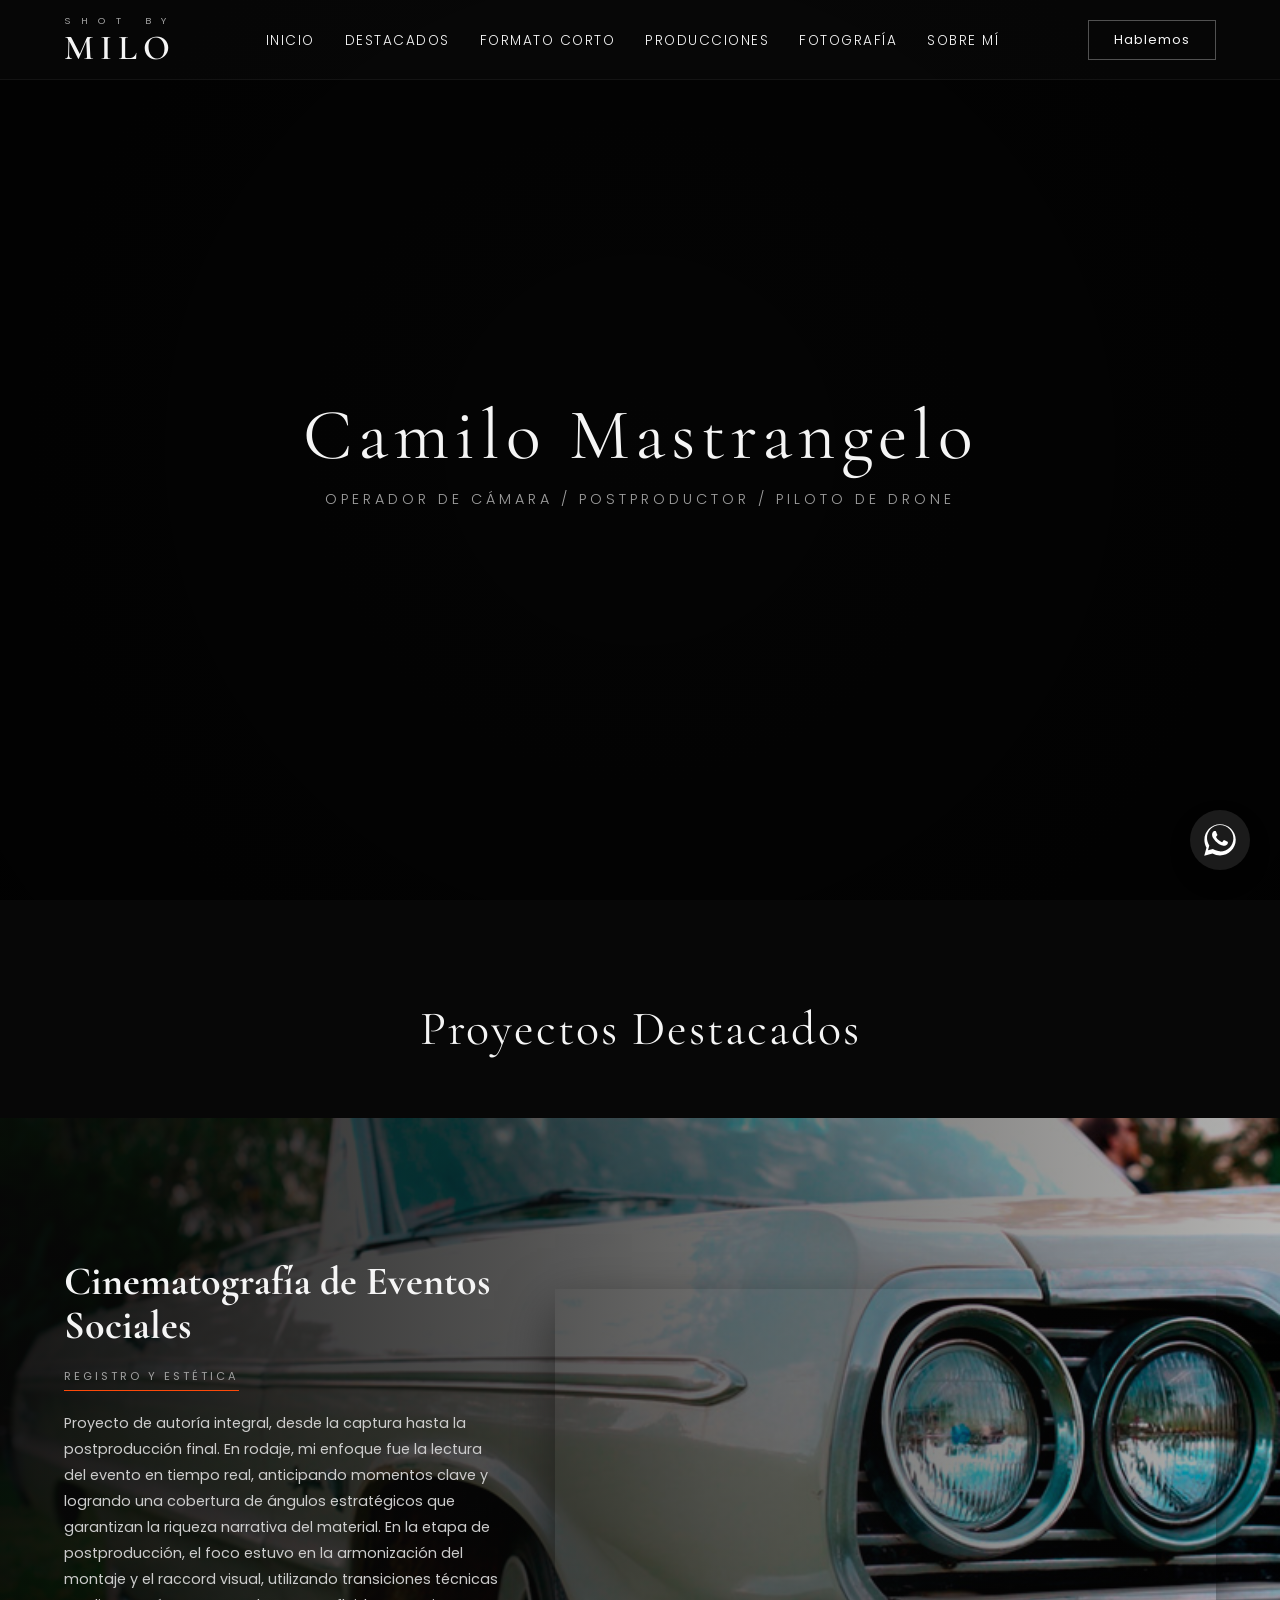
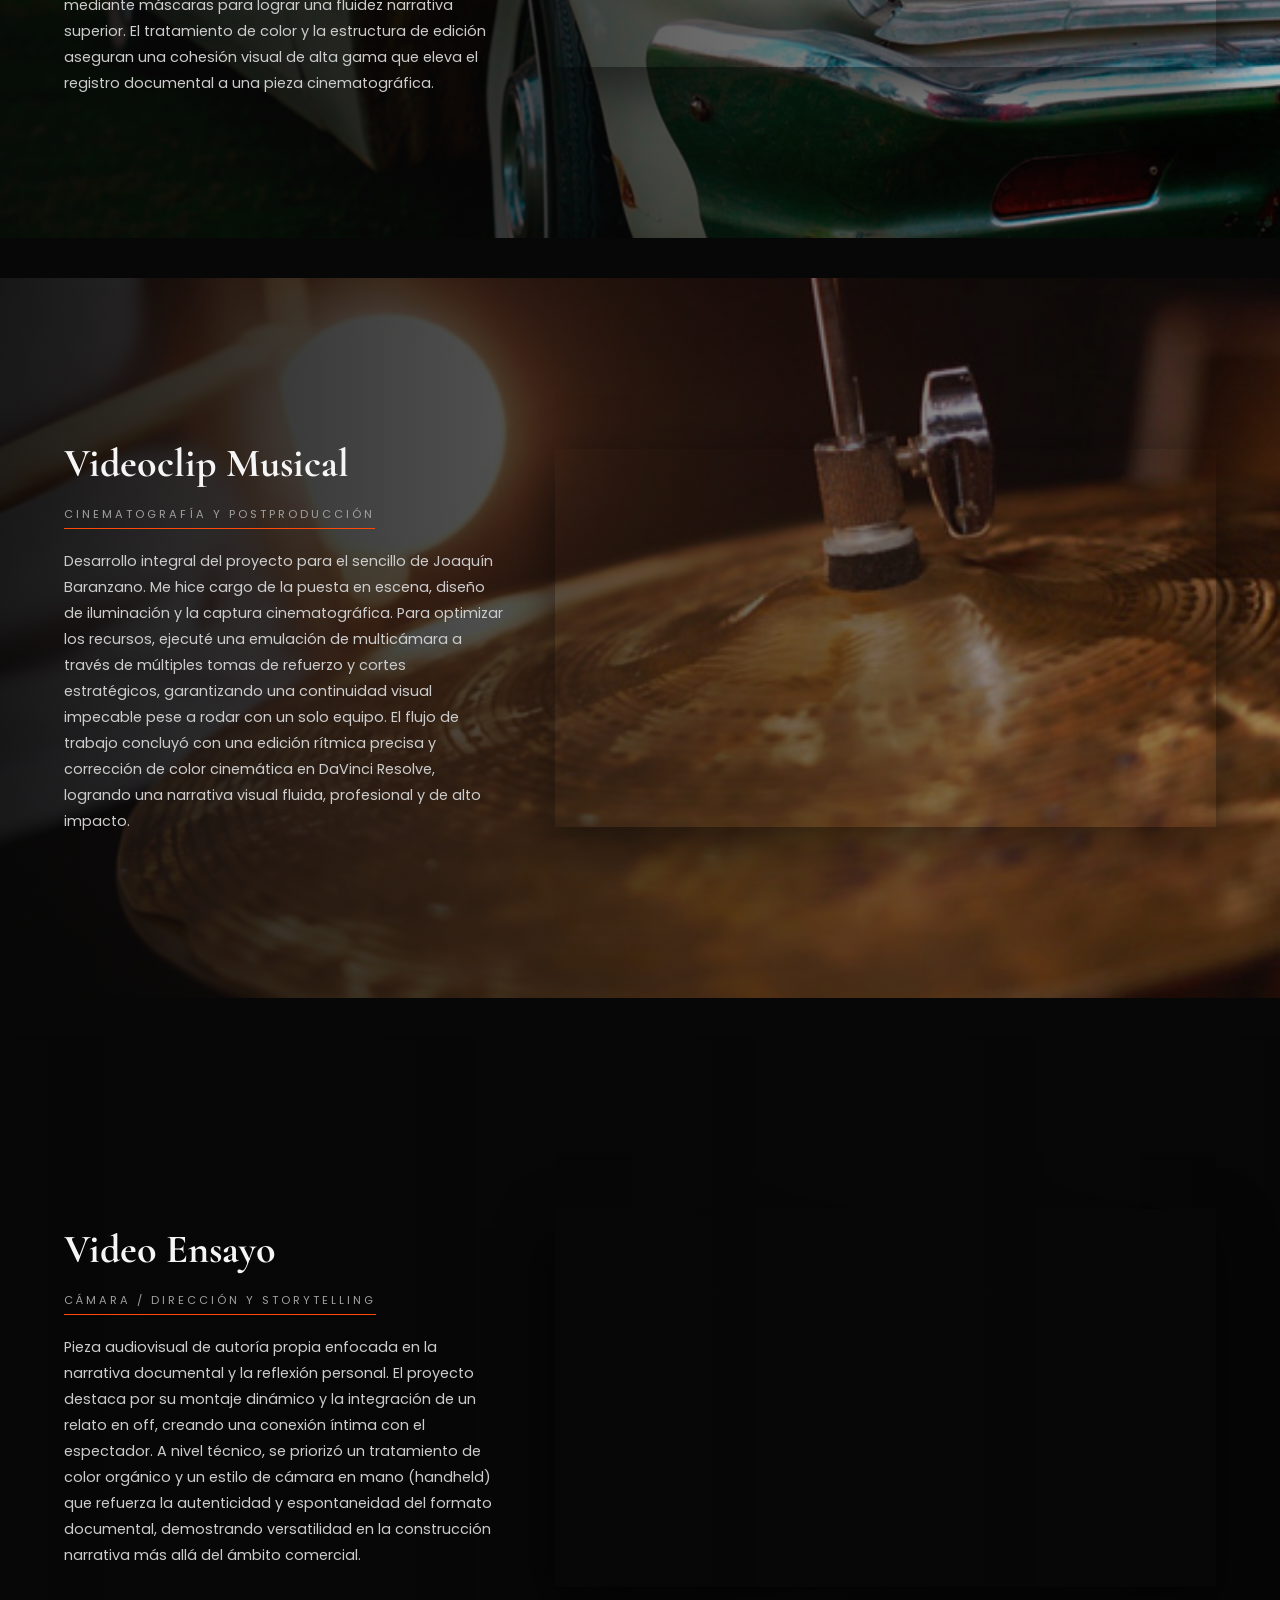
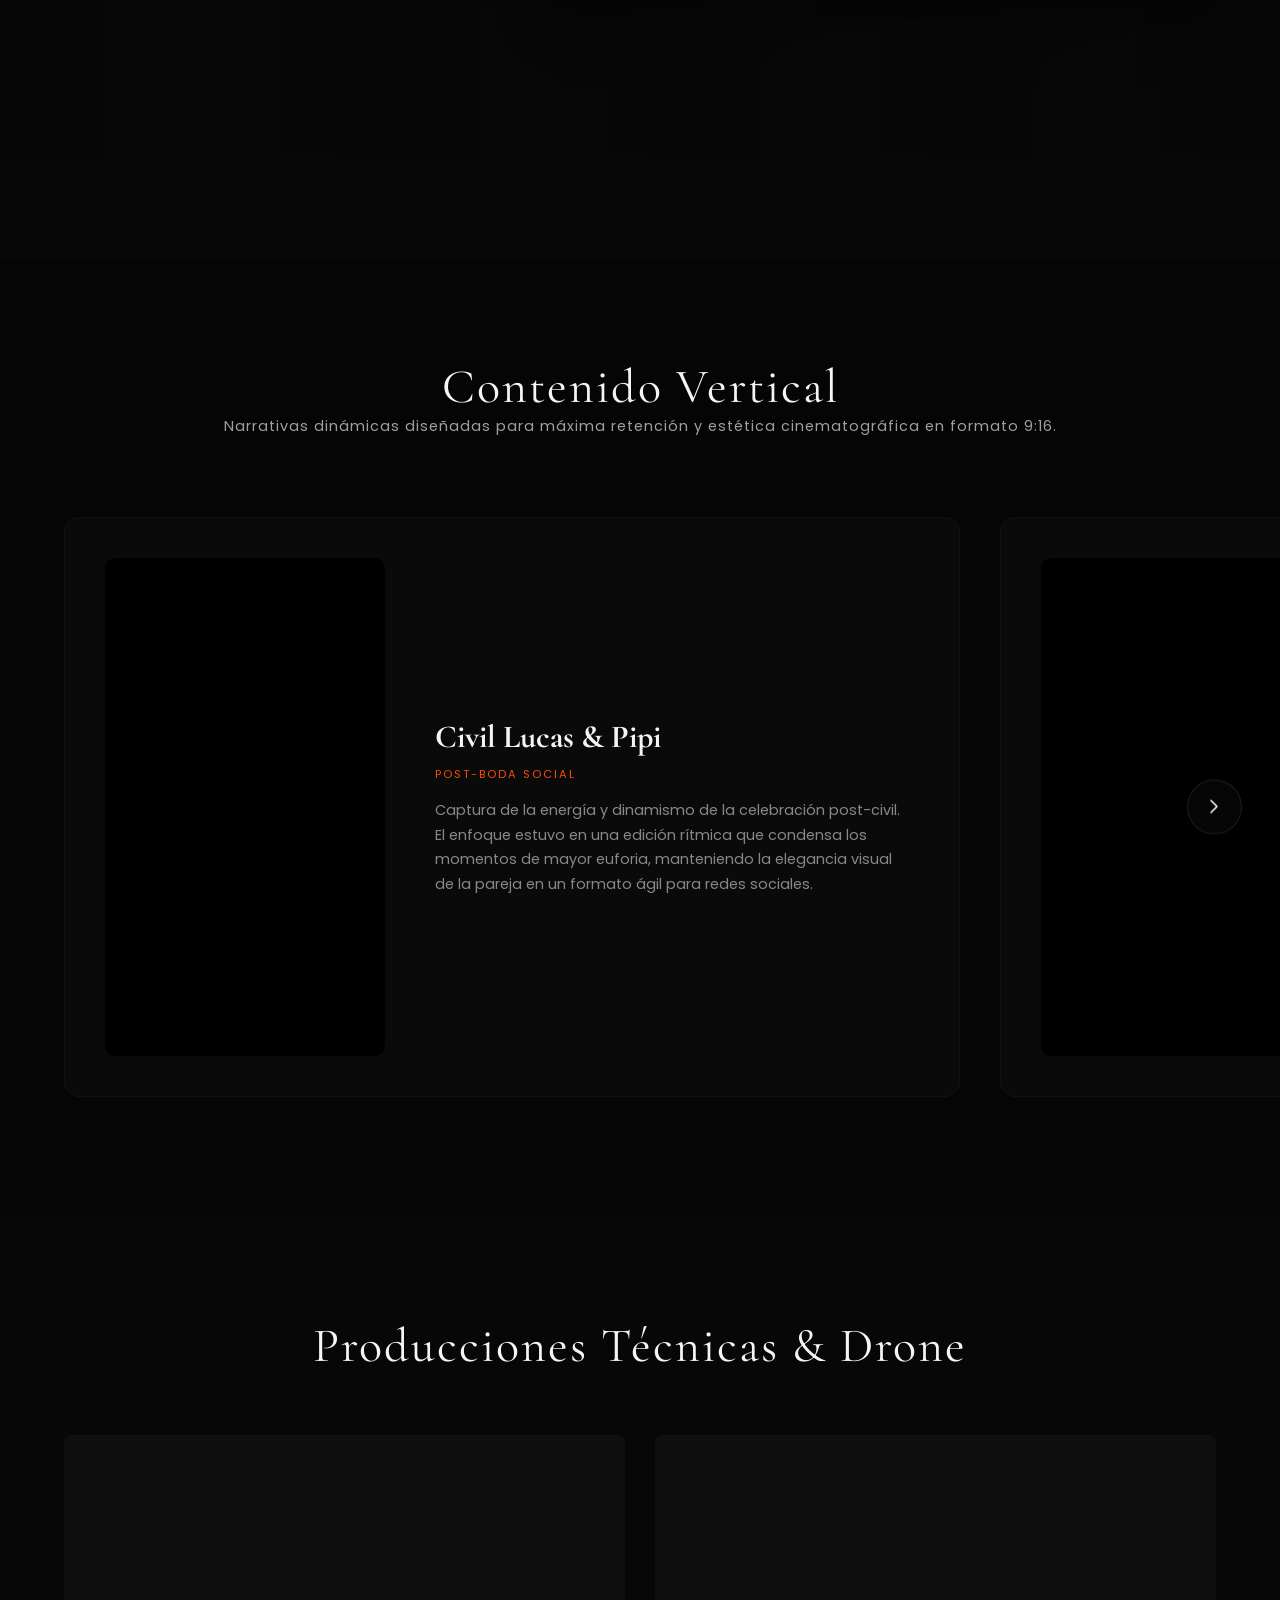
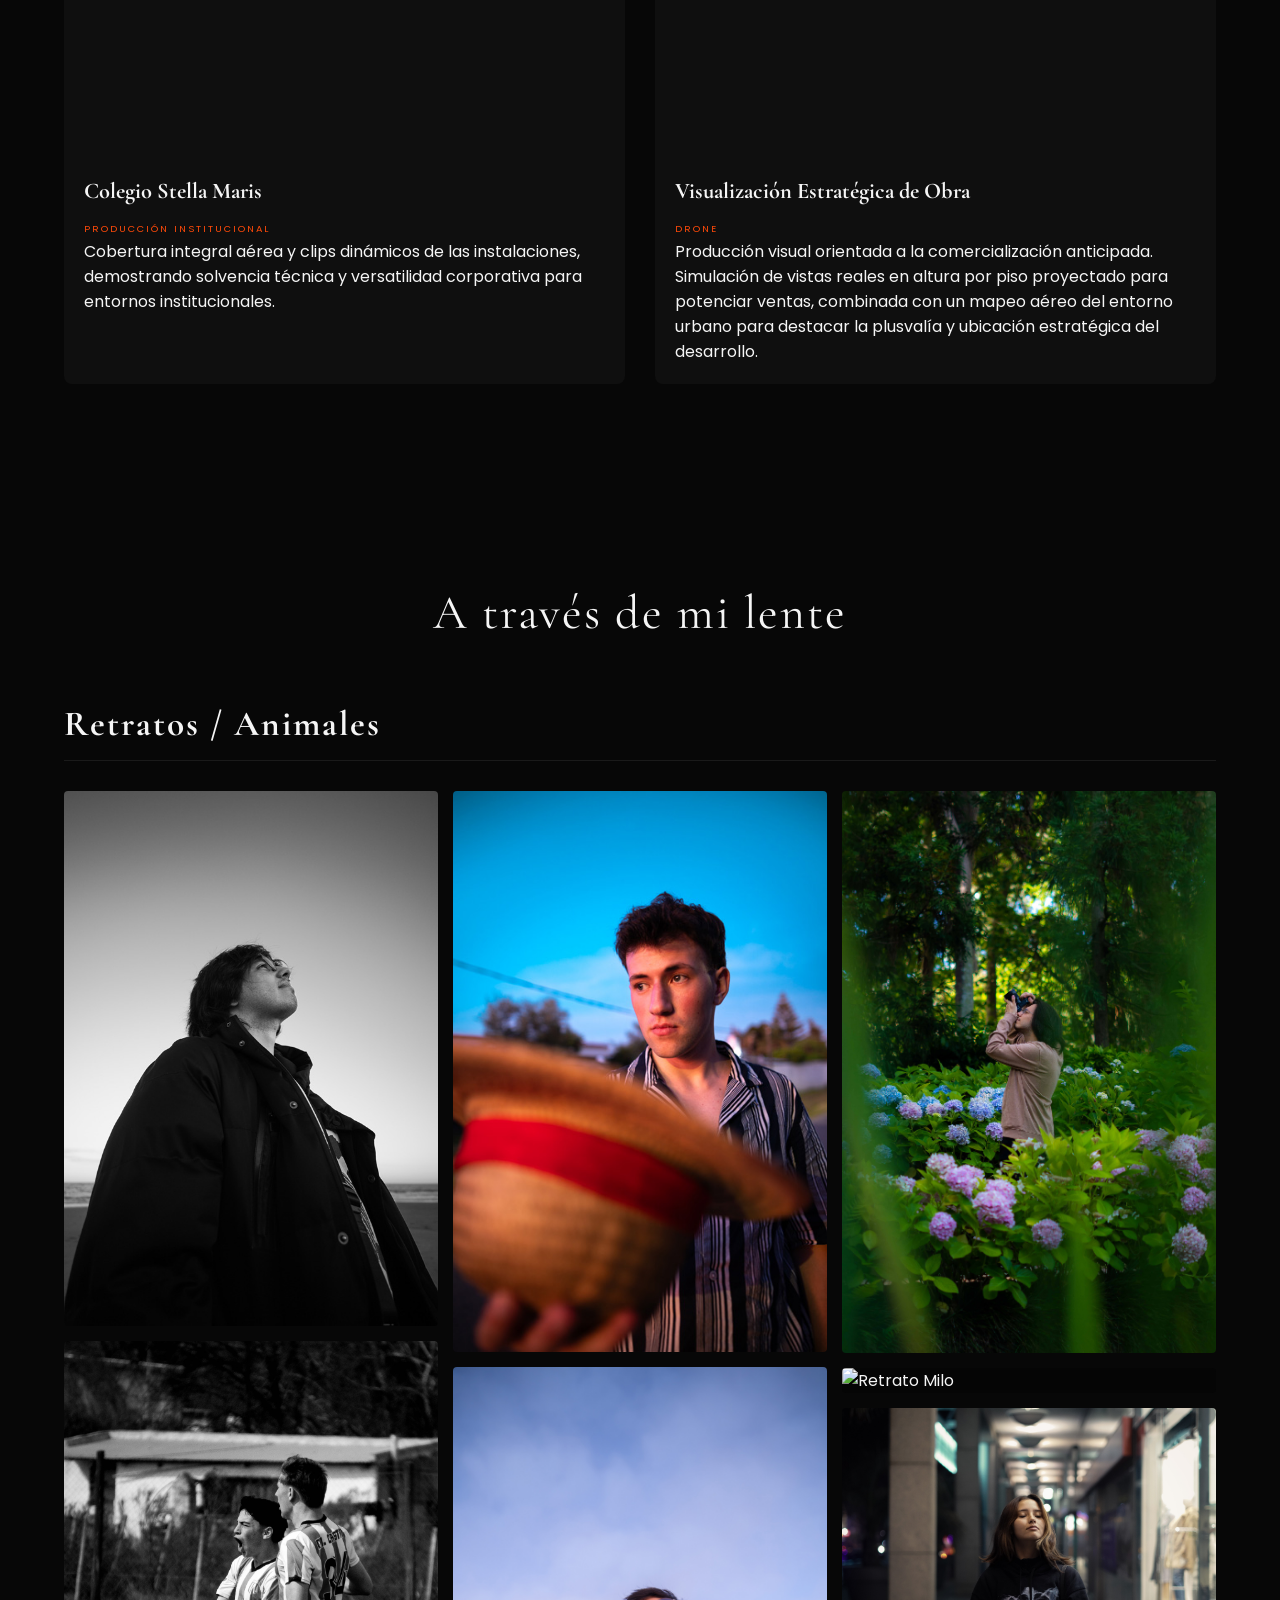
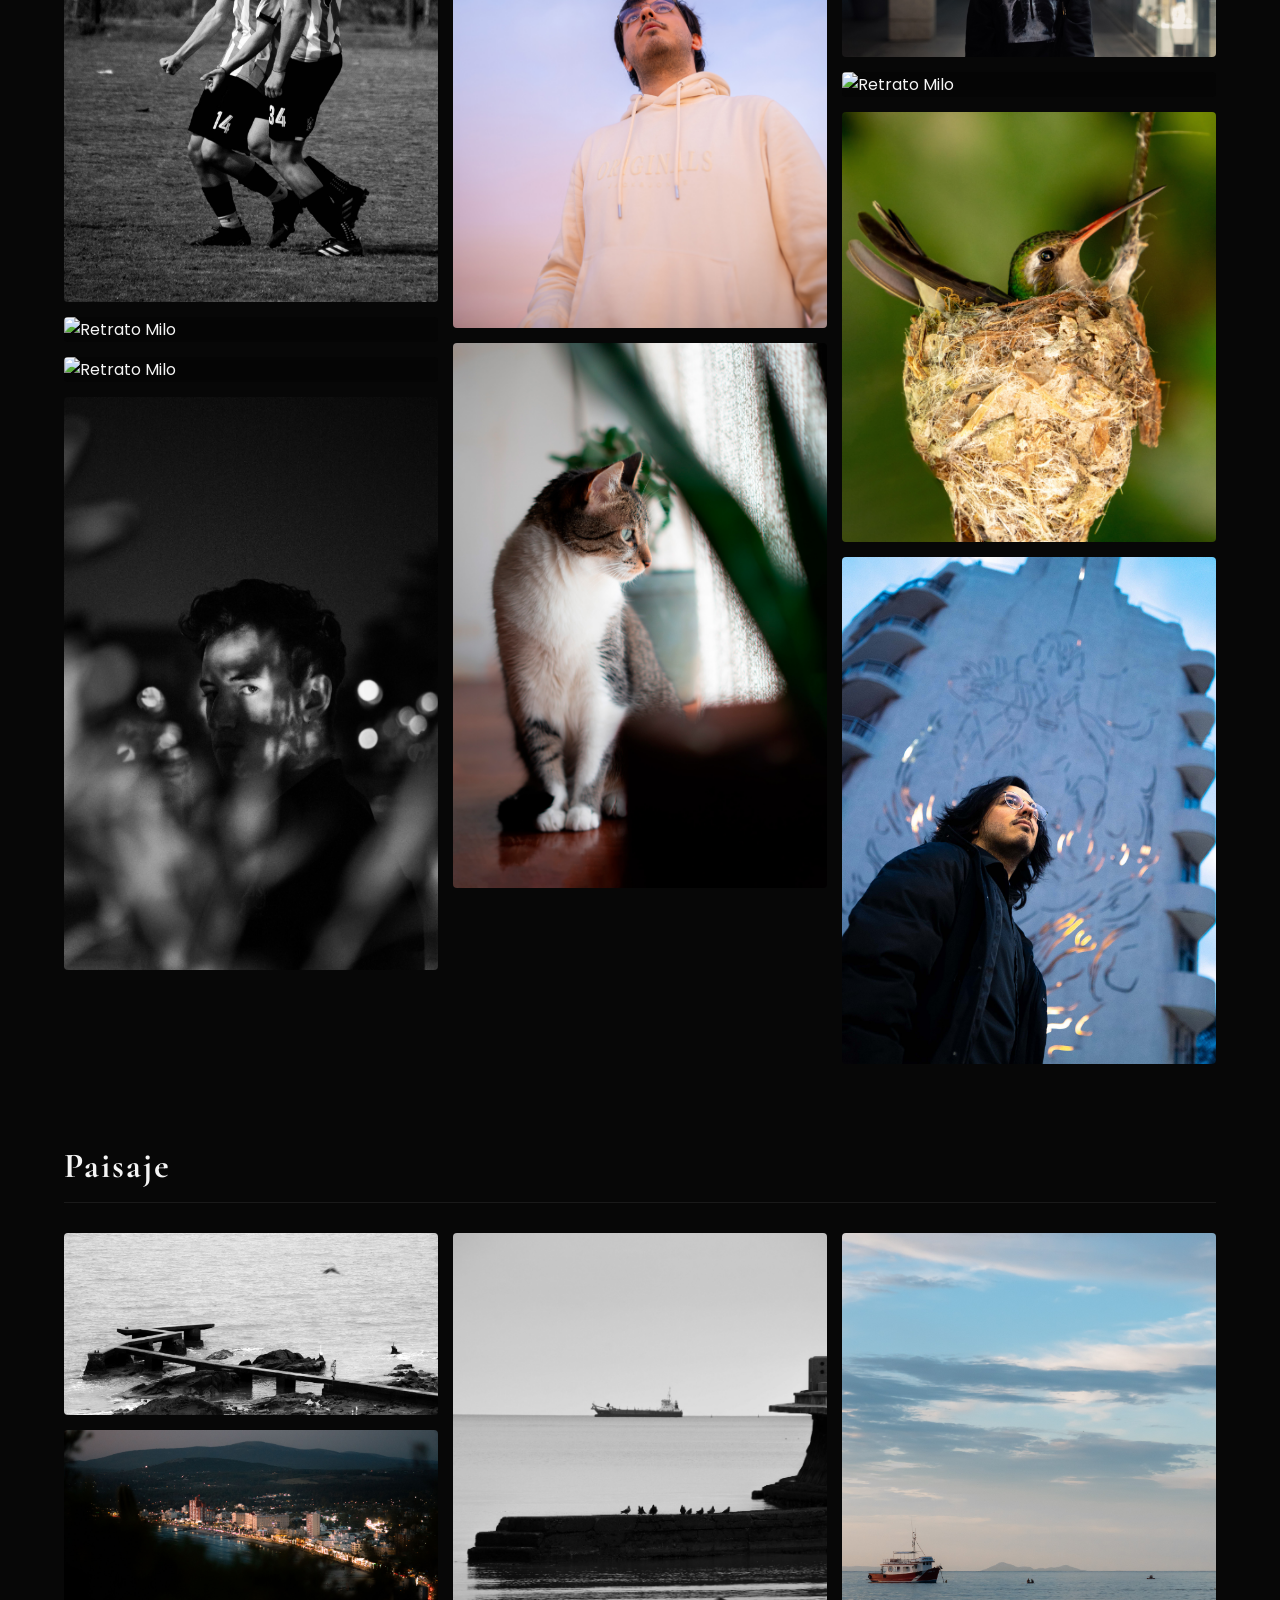
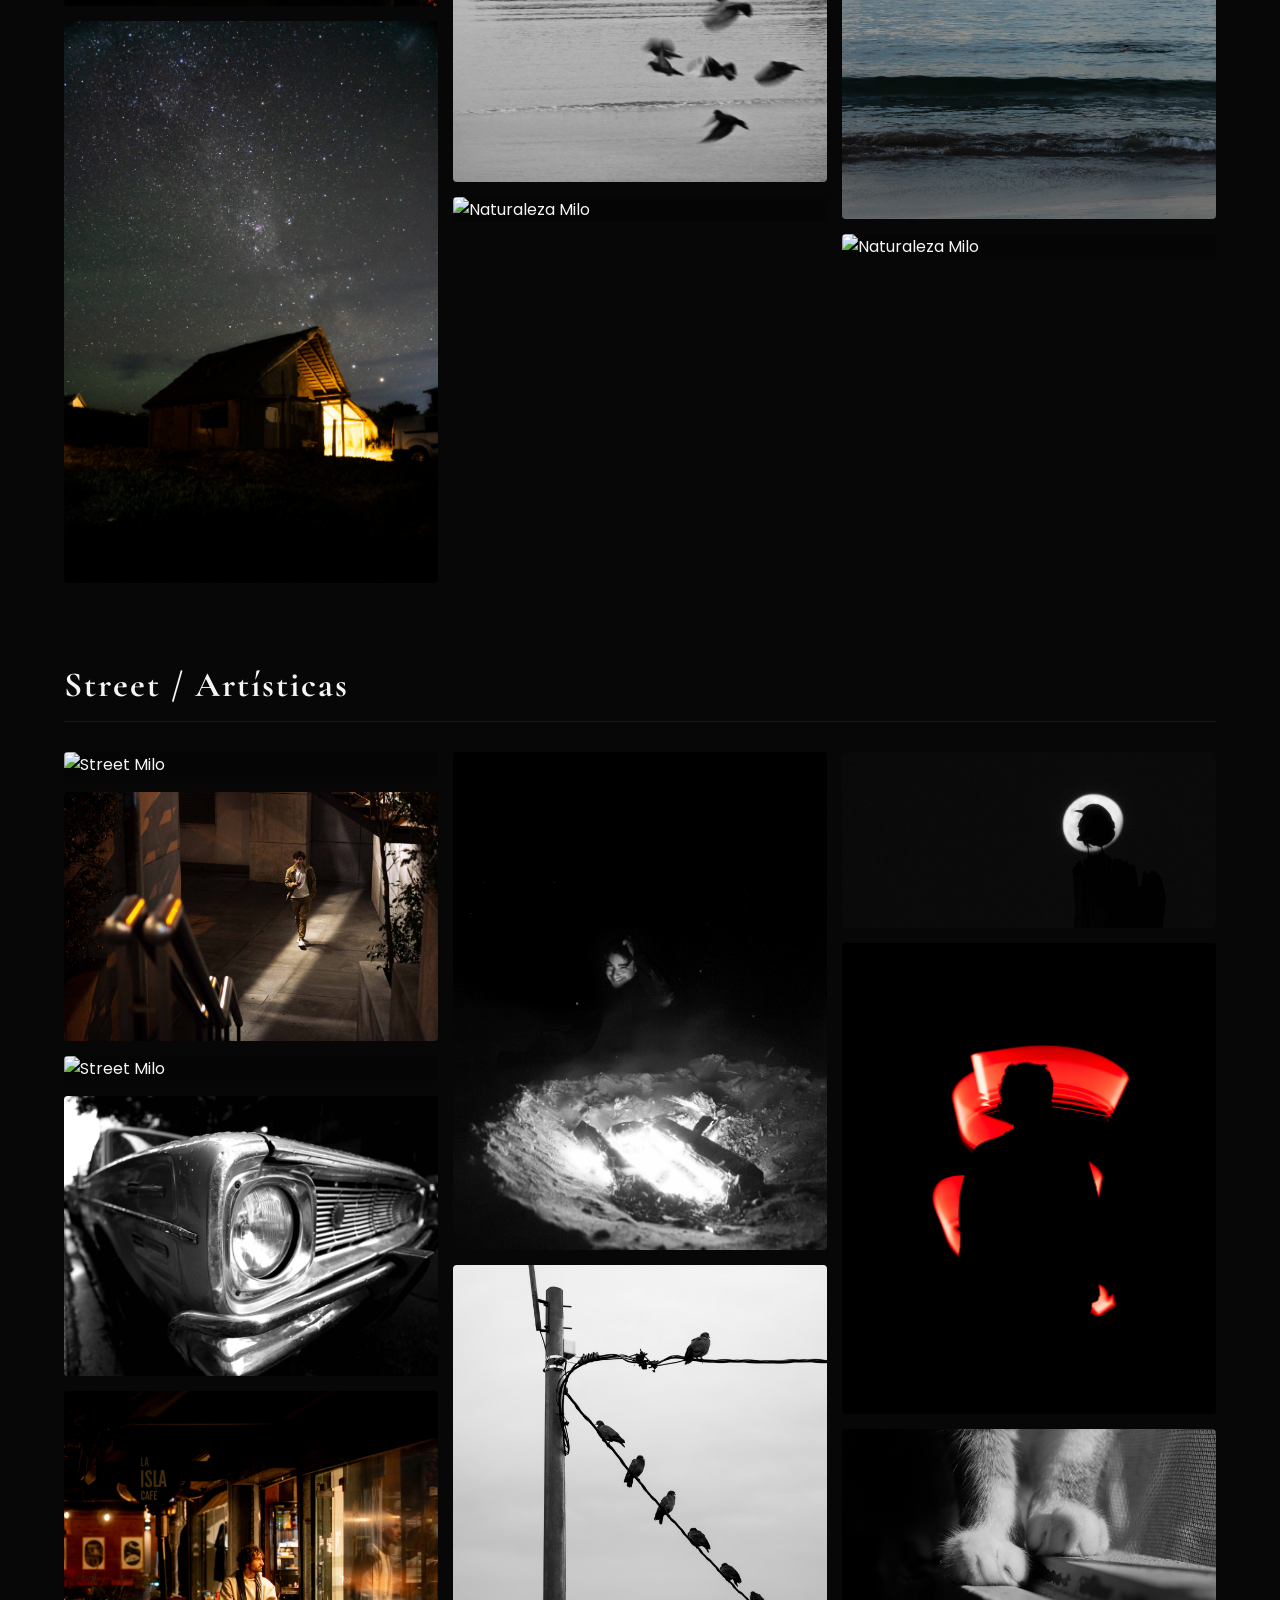
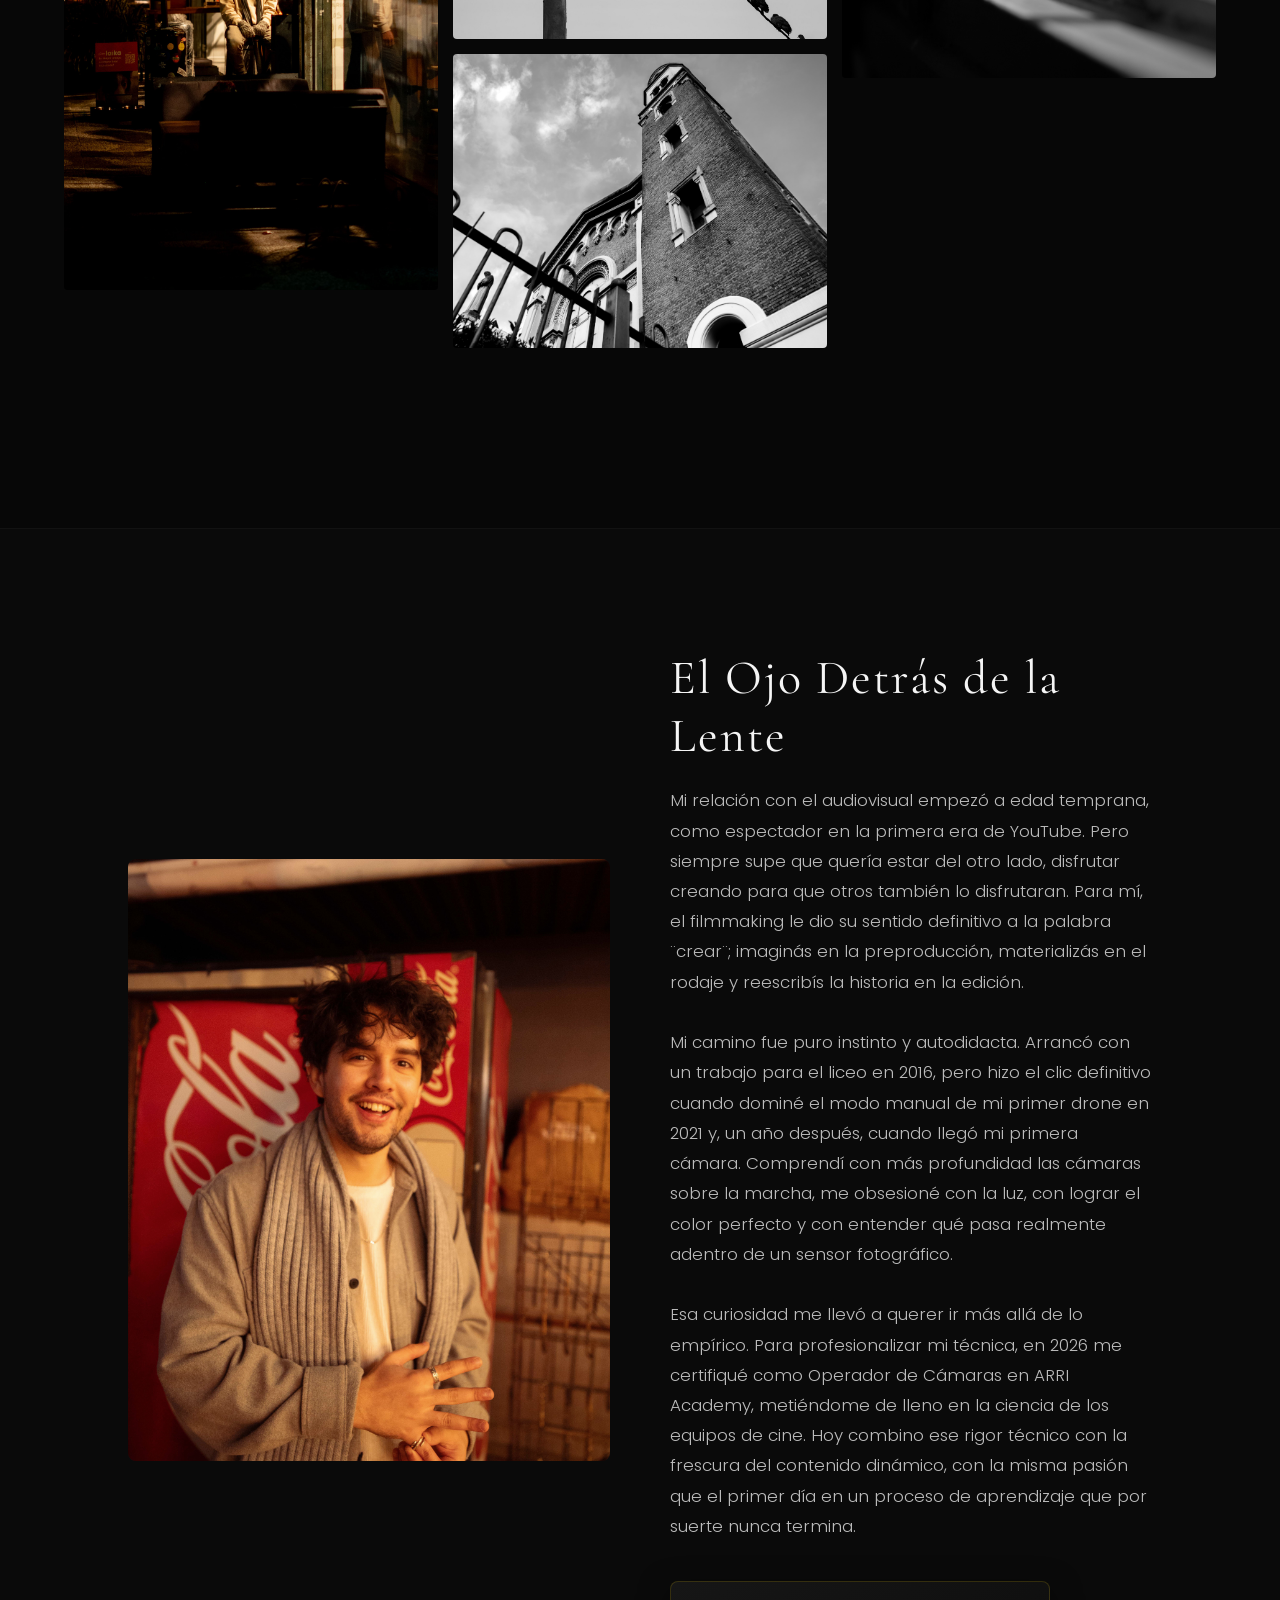
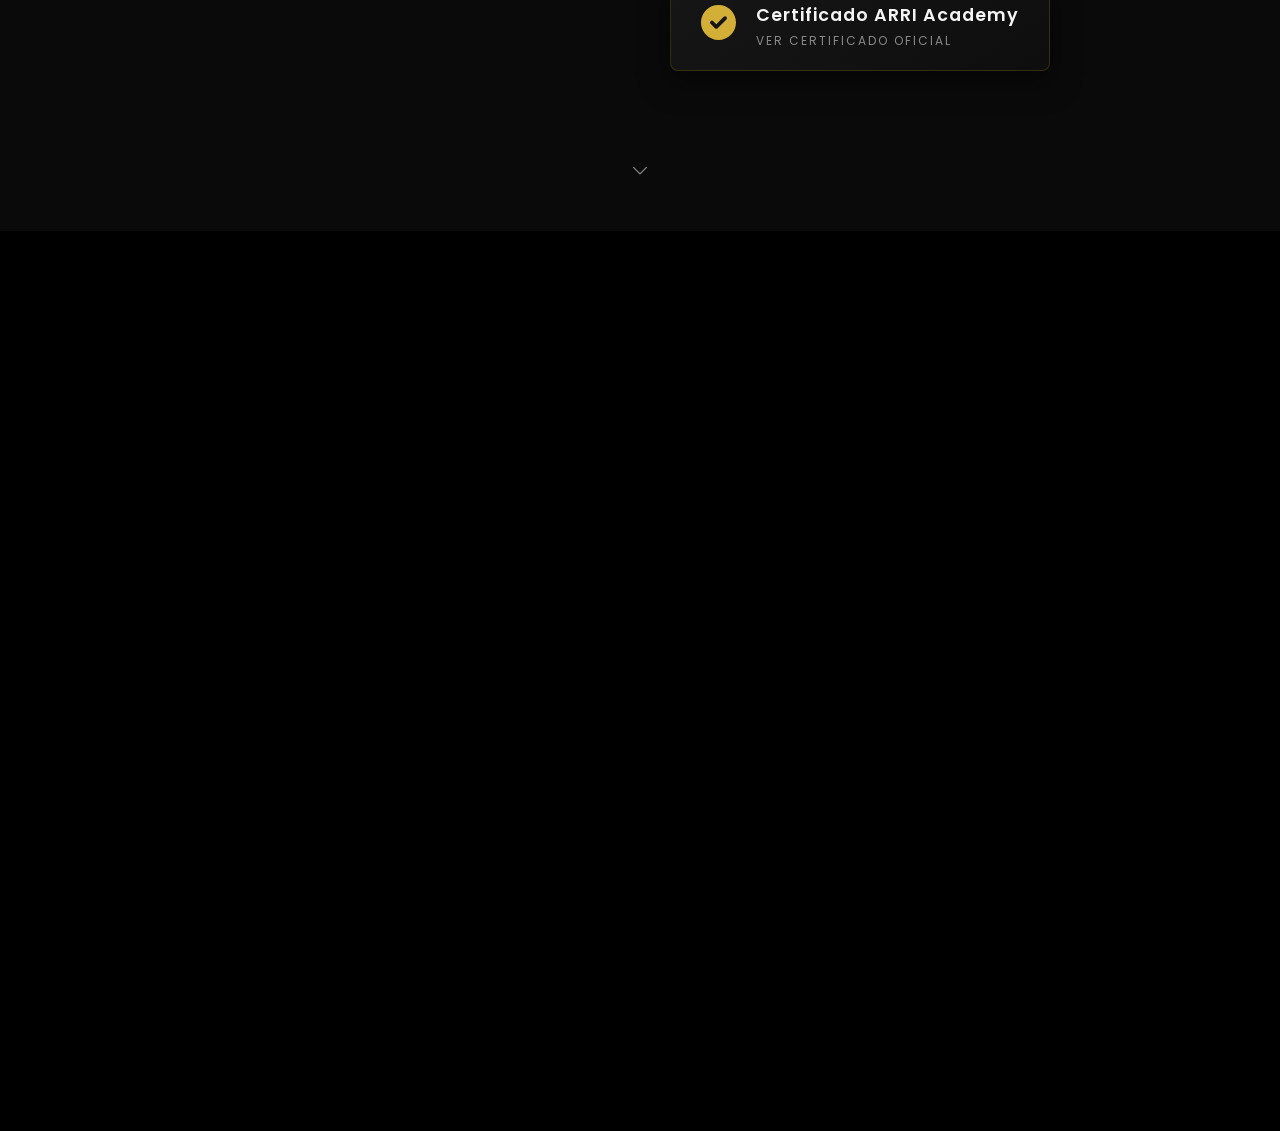
==== commit a286e4bb: "cambiando preview de la pagina Implementación de Open Graph: Se agregaron meta tags (og:title, og:de" ====
--- a/index.html
+++ b/index.html
@@ -3,8 +3,17 @@
 <head>
     <meta charset="UTF-8">
     <meta name="viewport" content="width=device-width, initial-scale=1.0">
-    <title>MILO - Filmmaker</title>
+    <title>Milo | Filmmaker</title>
     
+    <meta property="og:title" content="Shot by Milo | Filmmaker">
+    <meta property="og:description" content="Portfolio audiovisual, producciones de contenido destacadas.">
+    <meta property="og:image" content="https://camilomastrangelo.com/assets/img/galeria/yo/CGM01501.jpg">
+    <meta property="og:url" content="https://camilomastrangelo.com">
+    <meta property="og:type" content="website">
+
+    <meta name="twitter:card" content="summary_large_image">
+    <meta name="twitter:image" content="https://camilomastrangelo.com/assets/img/galeria/yo/CGM01501.jpg"> 
+
     <link rel="preconnect" href="https://fonts.googleapis.com">
     <link rel="preconnect" href="https://fonts.gstatic.com" crossorigin>
     <link href="https://fonts.googleapis.com/css2?family=Cormorant+Garamond:wght@400;600&family=Poppins:wght@300;400;500;600&display=swap" rel="stylesheet">
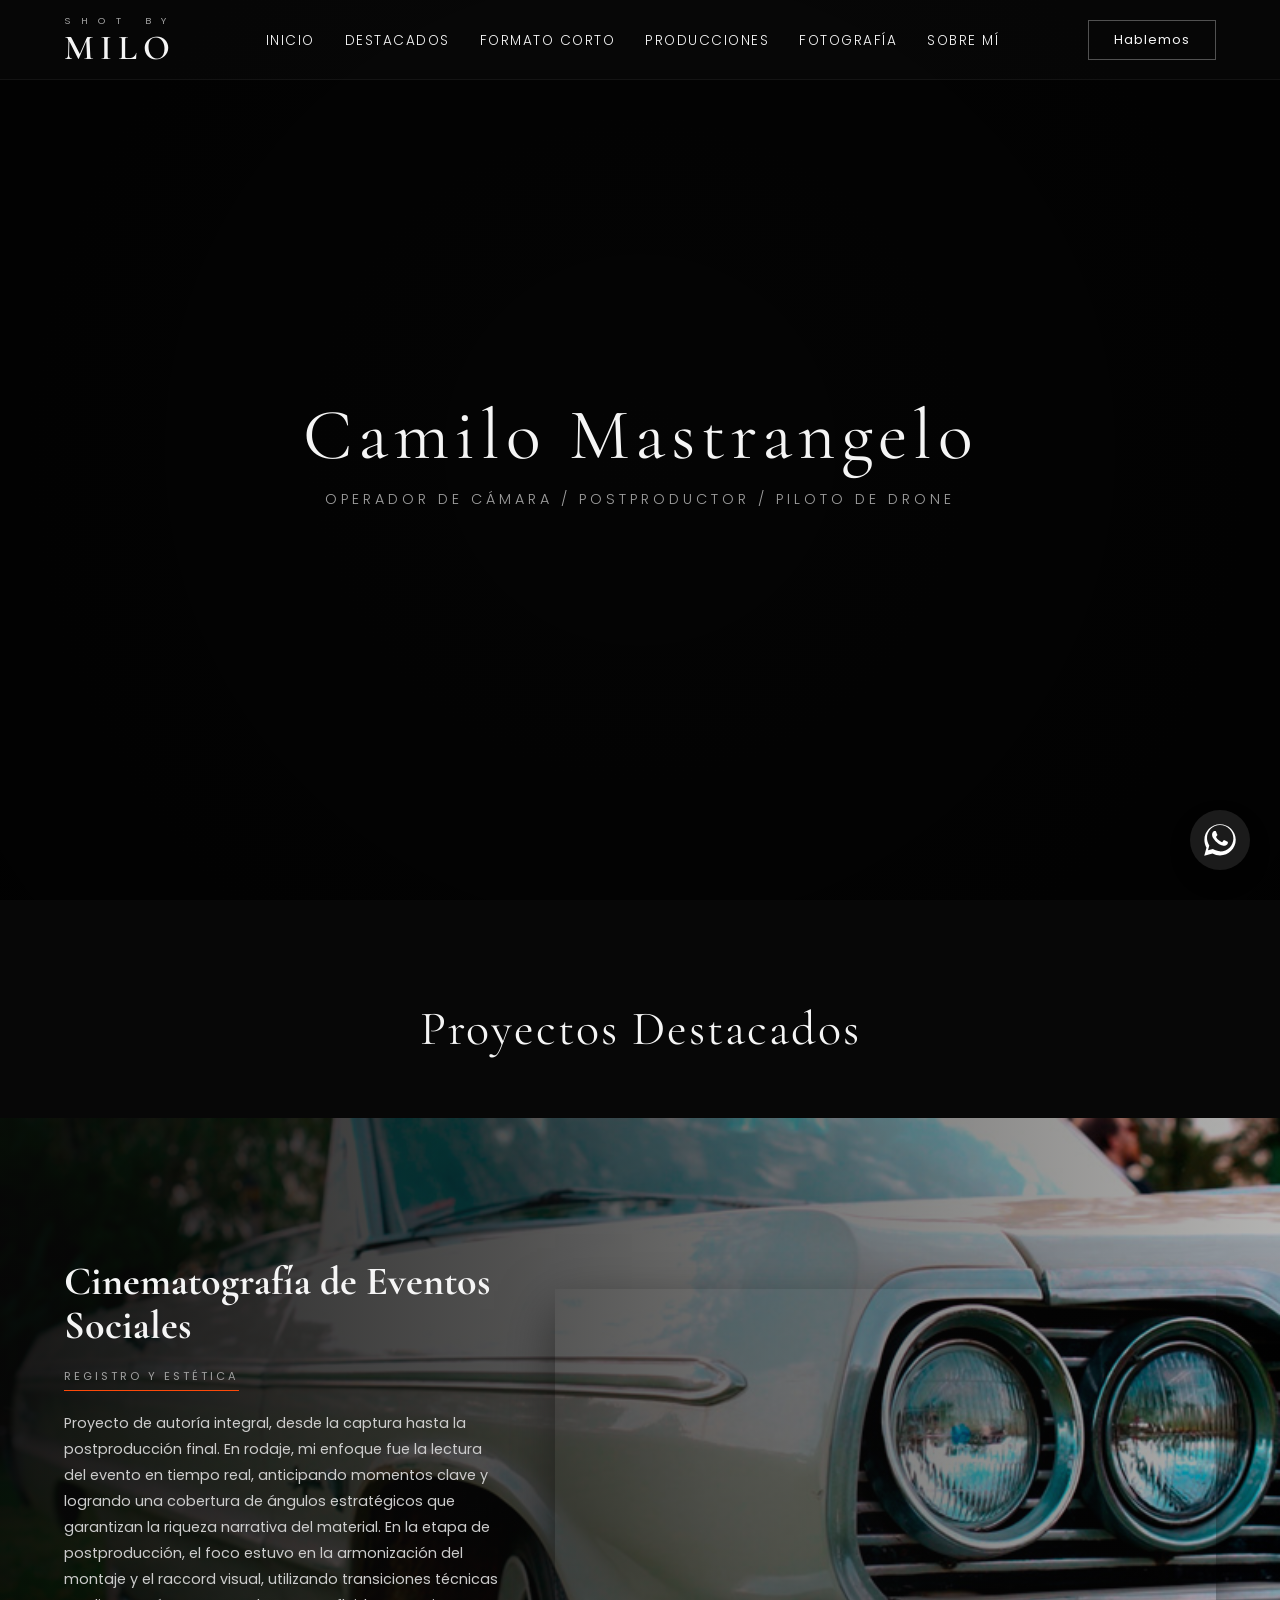
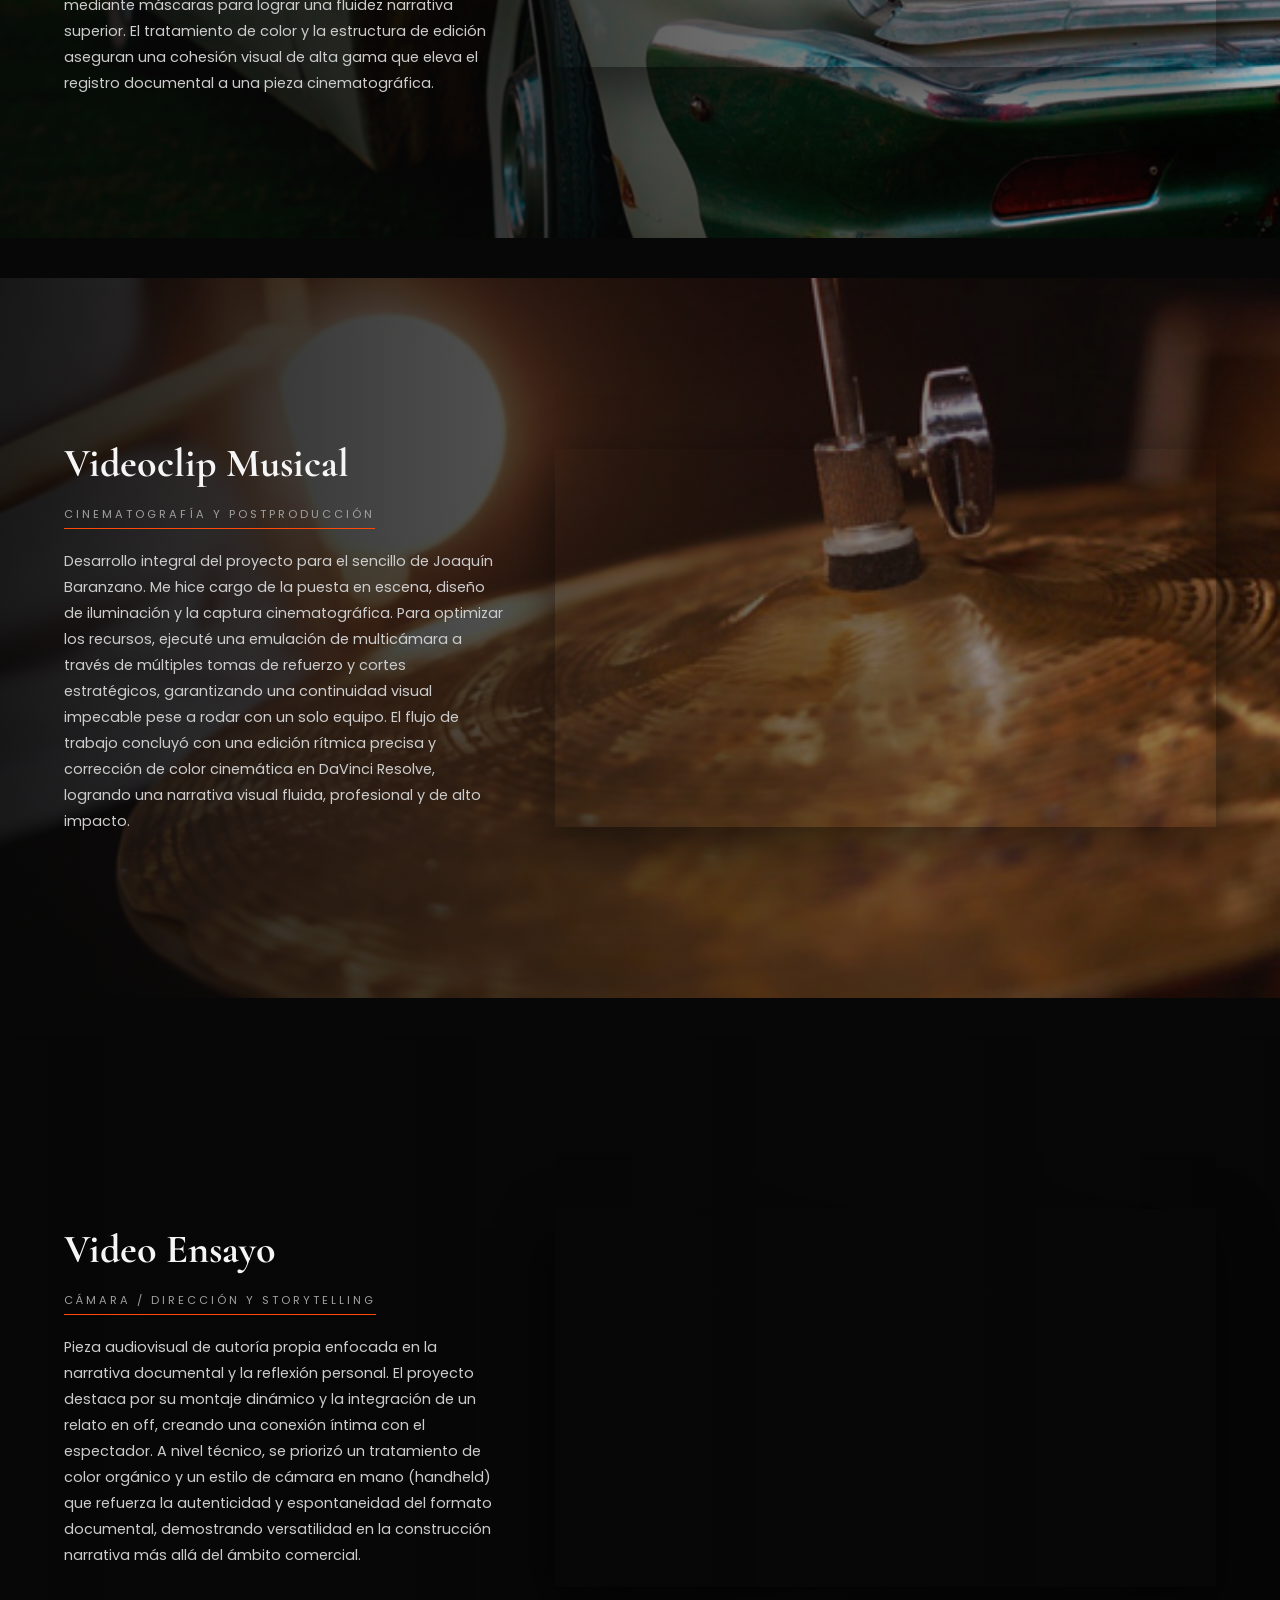
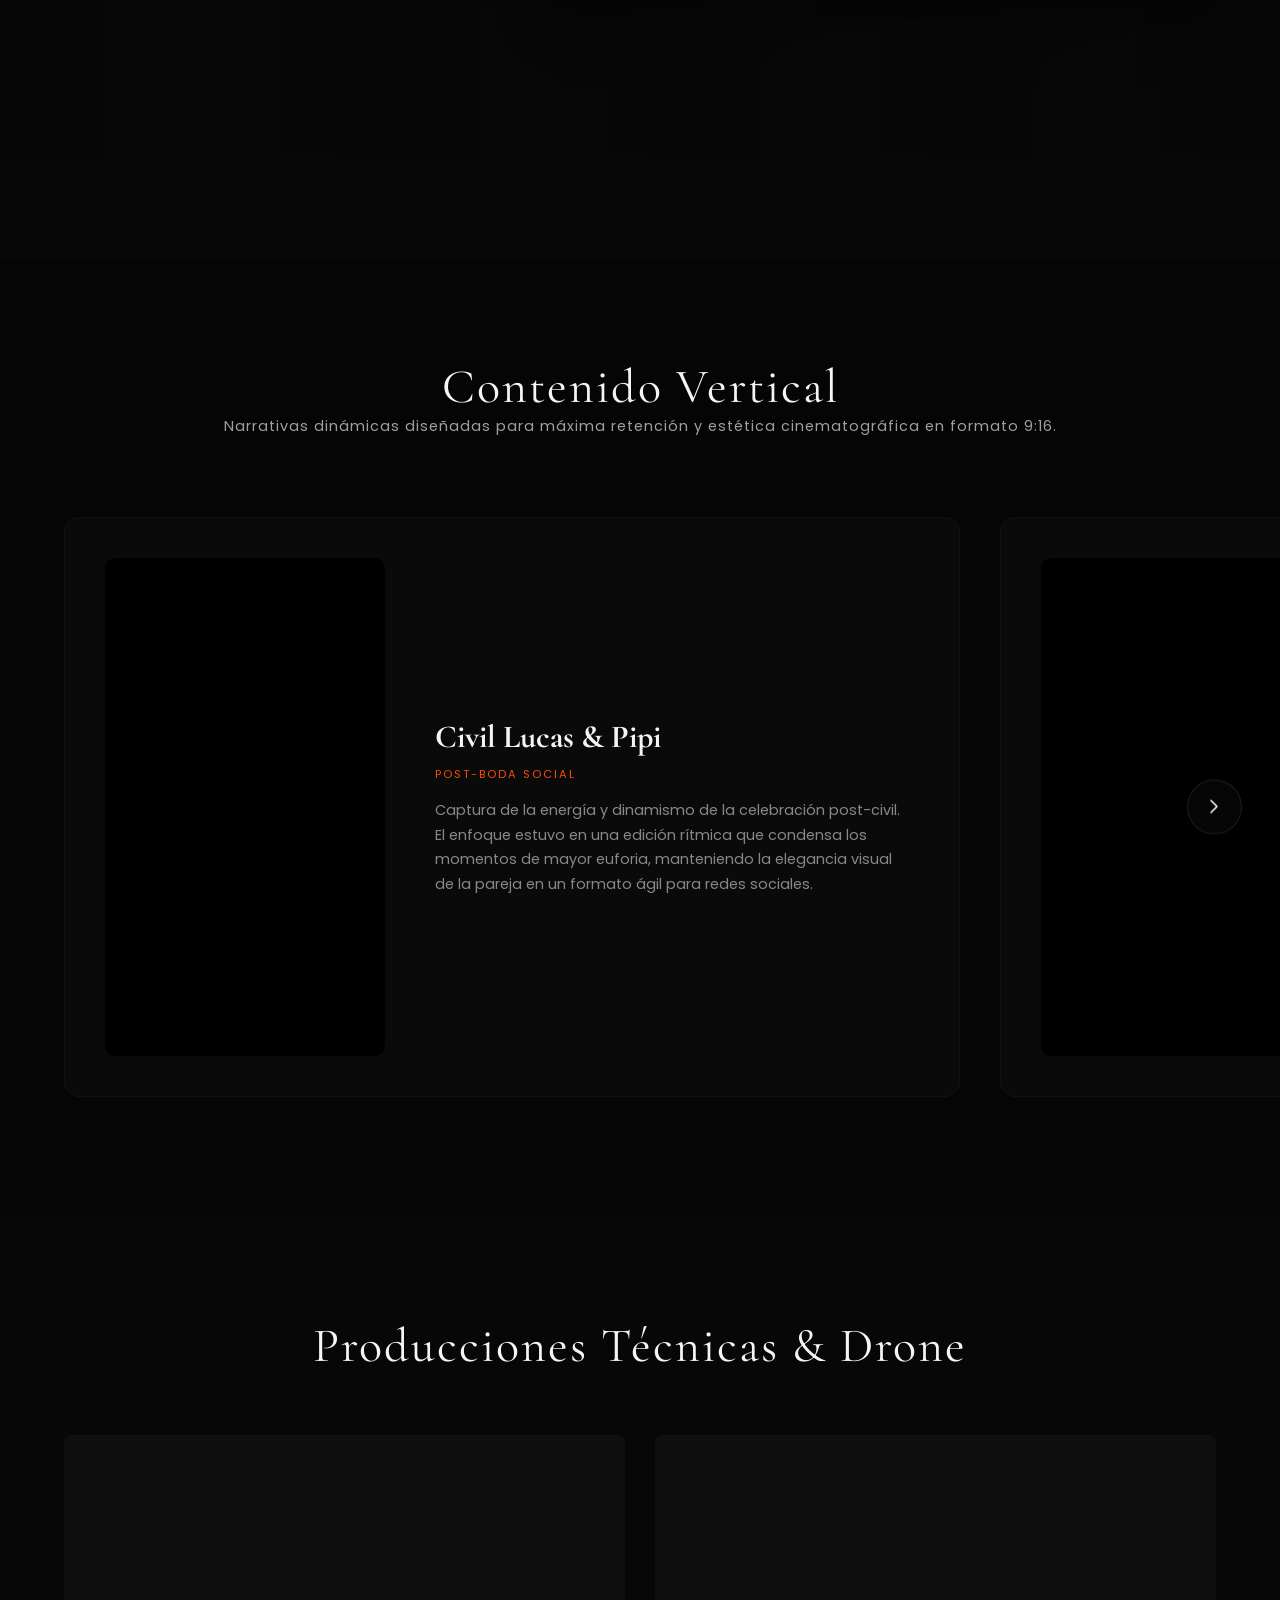
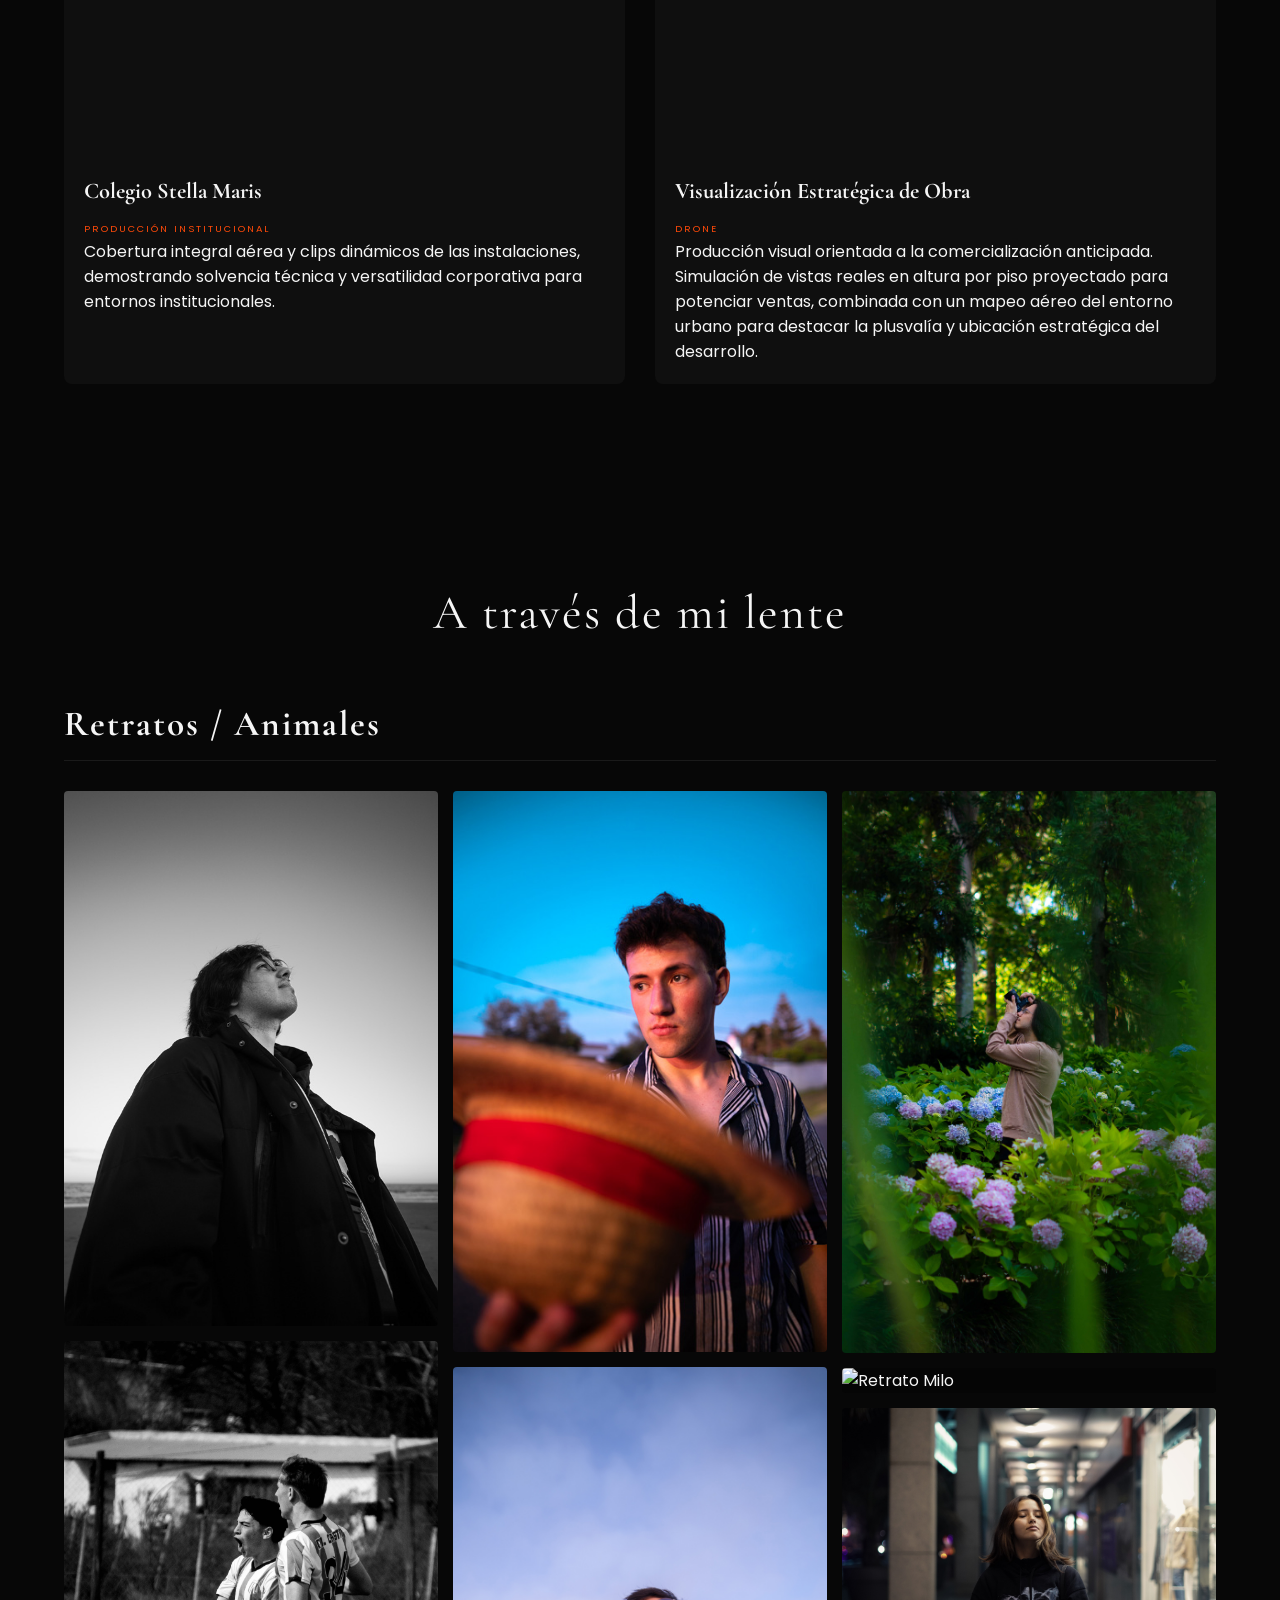
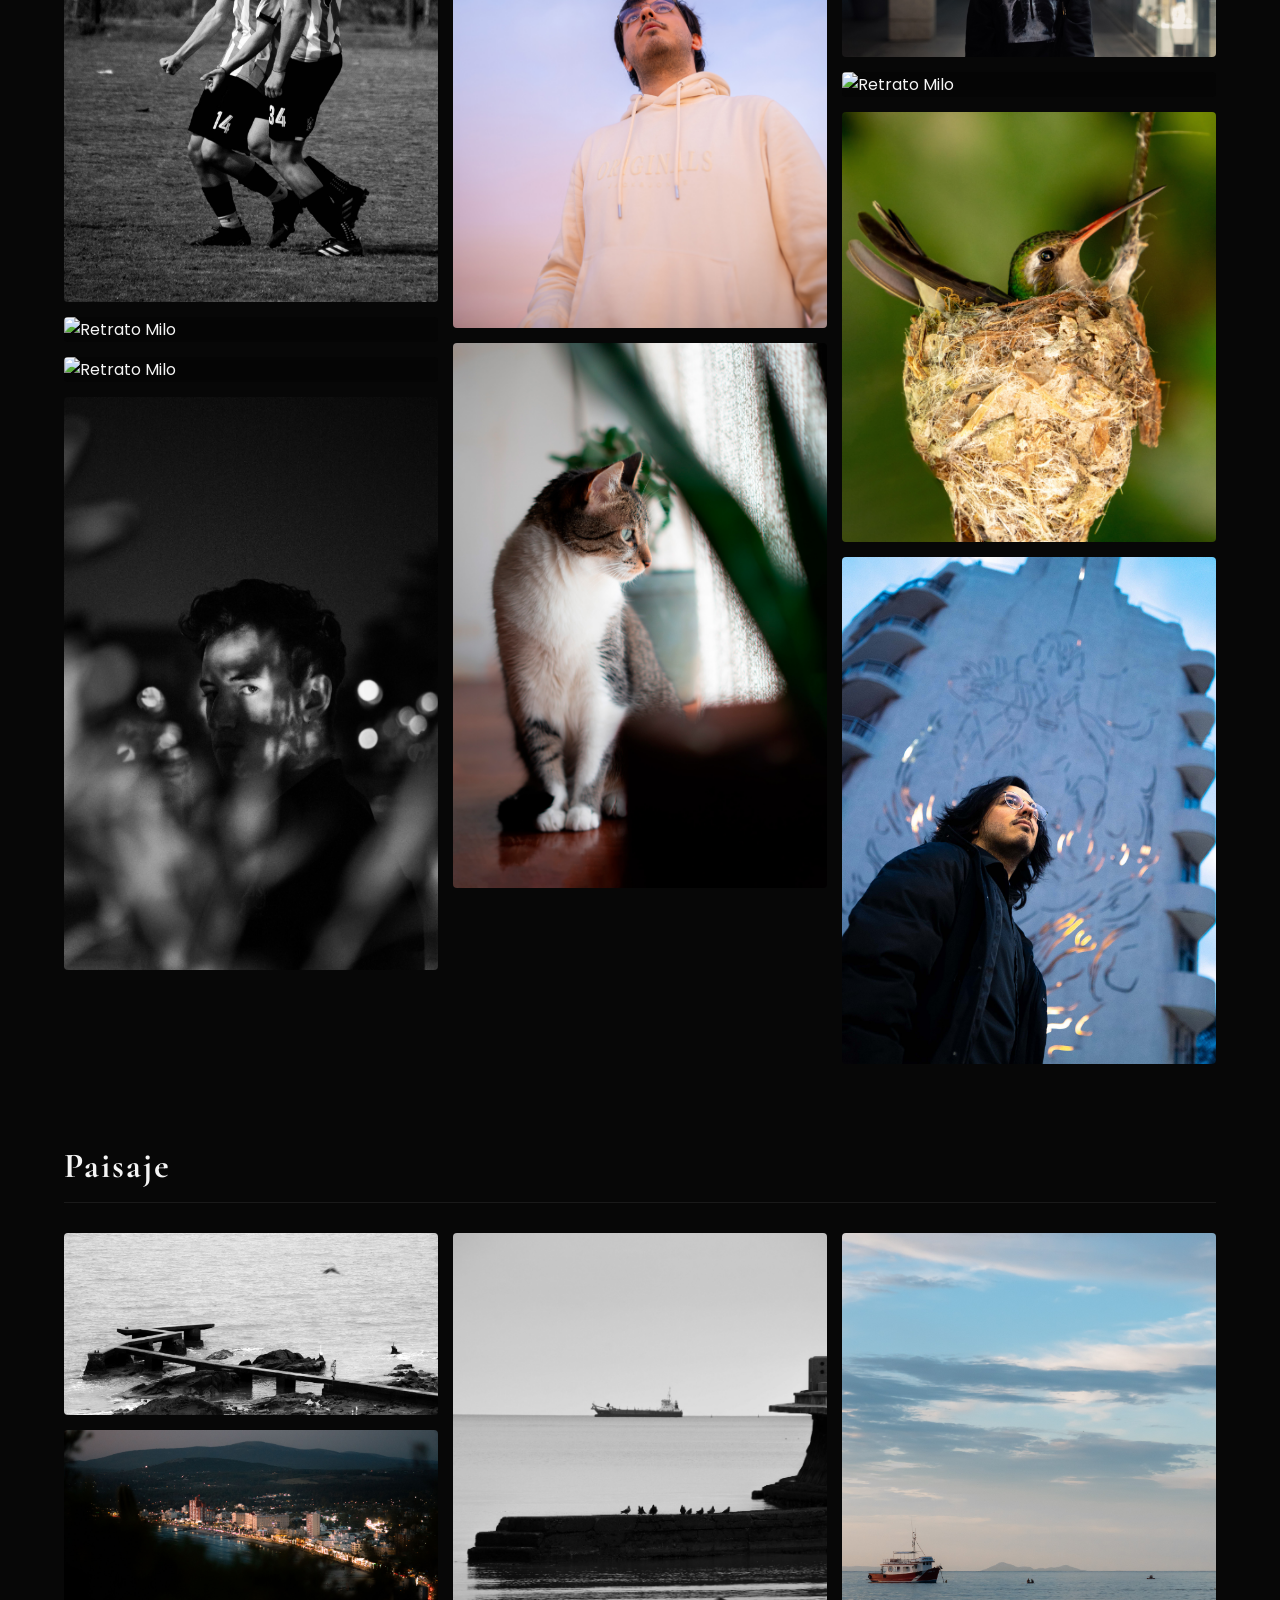
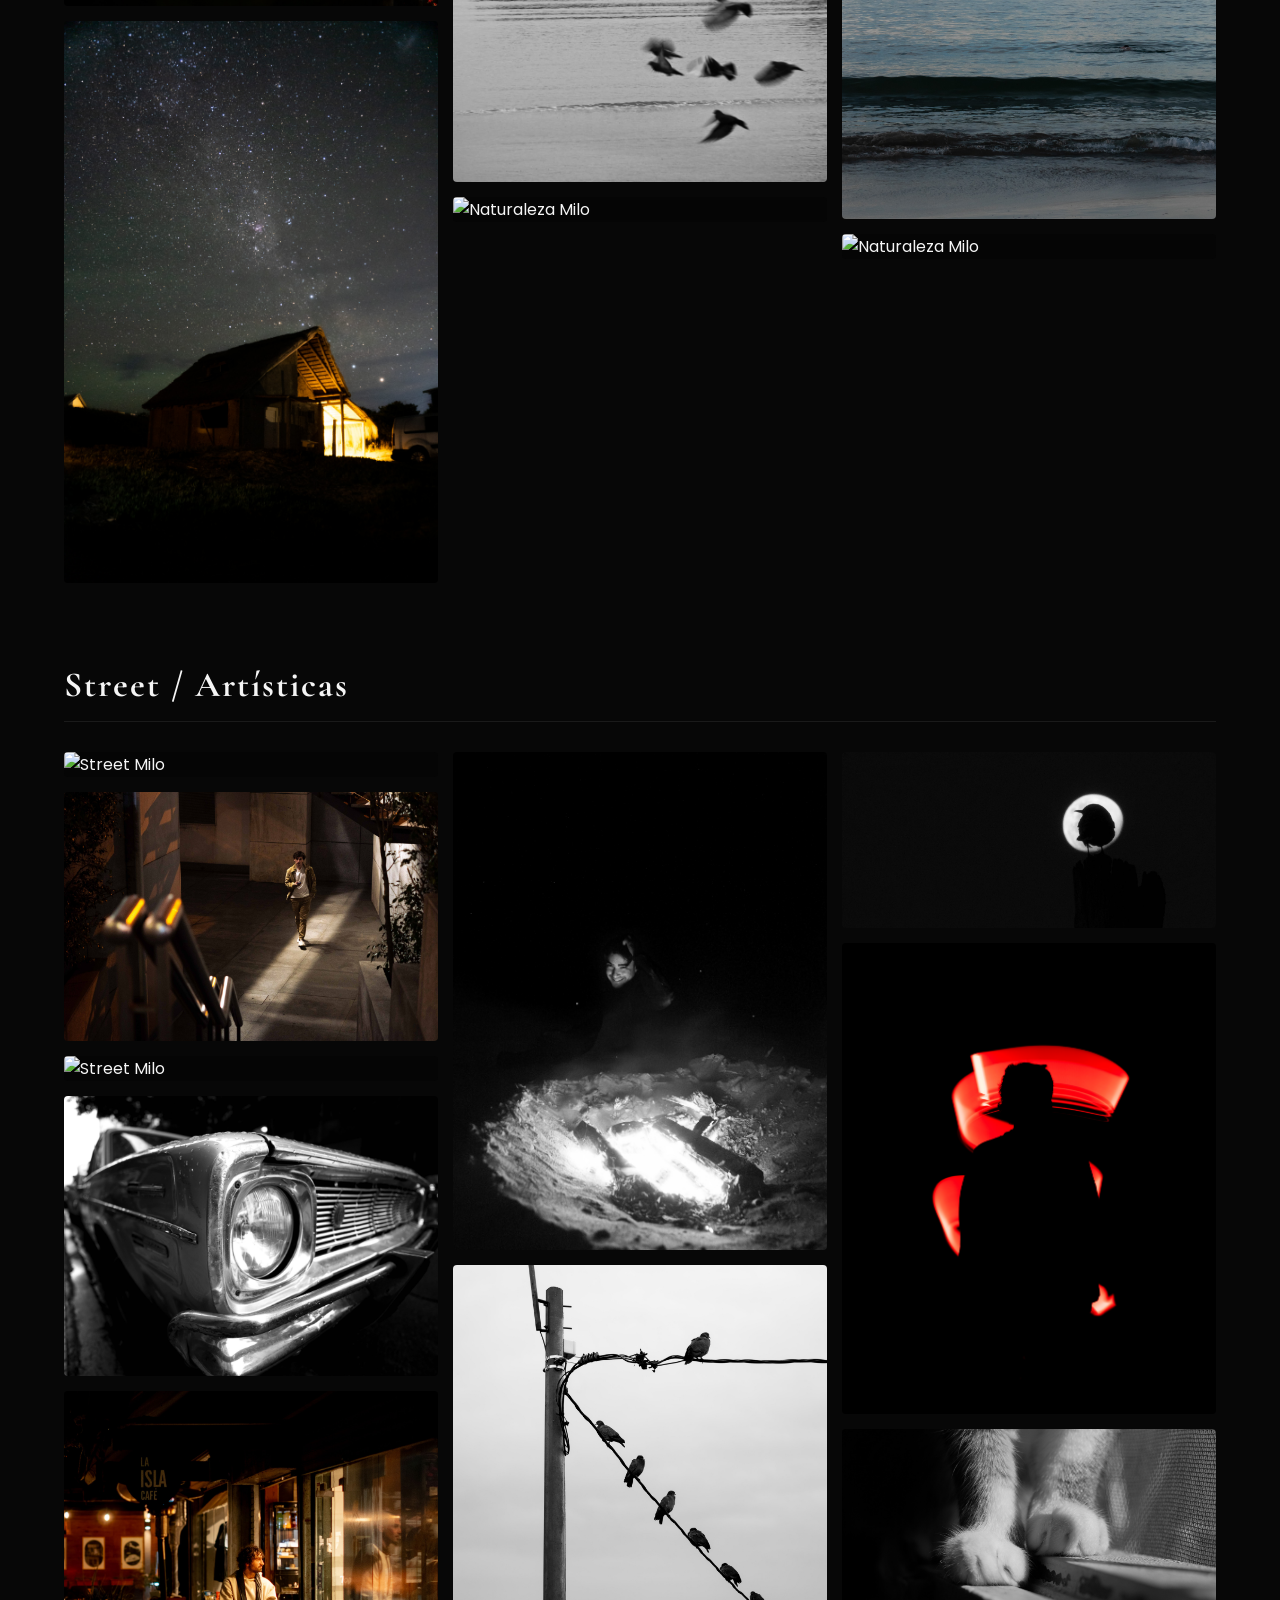
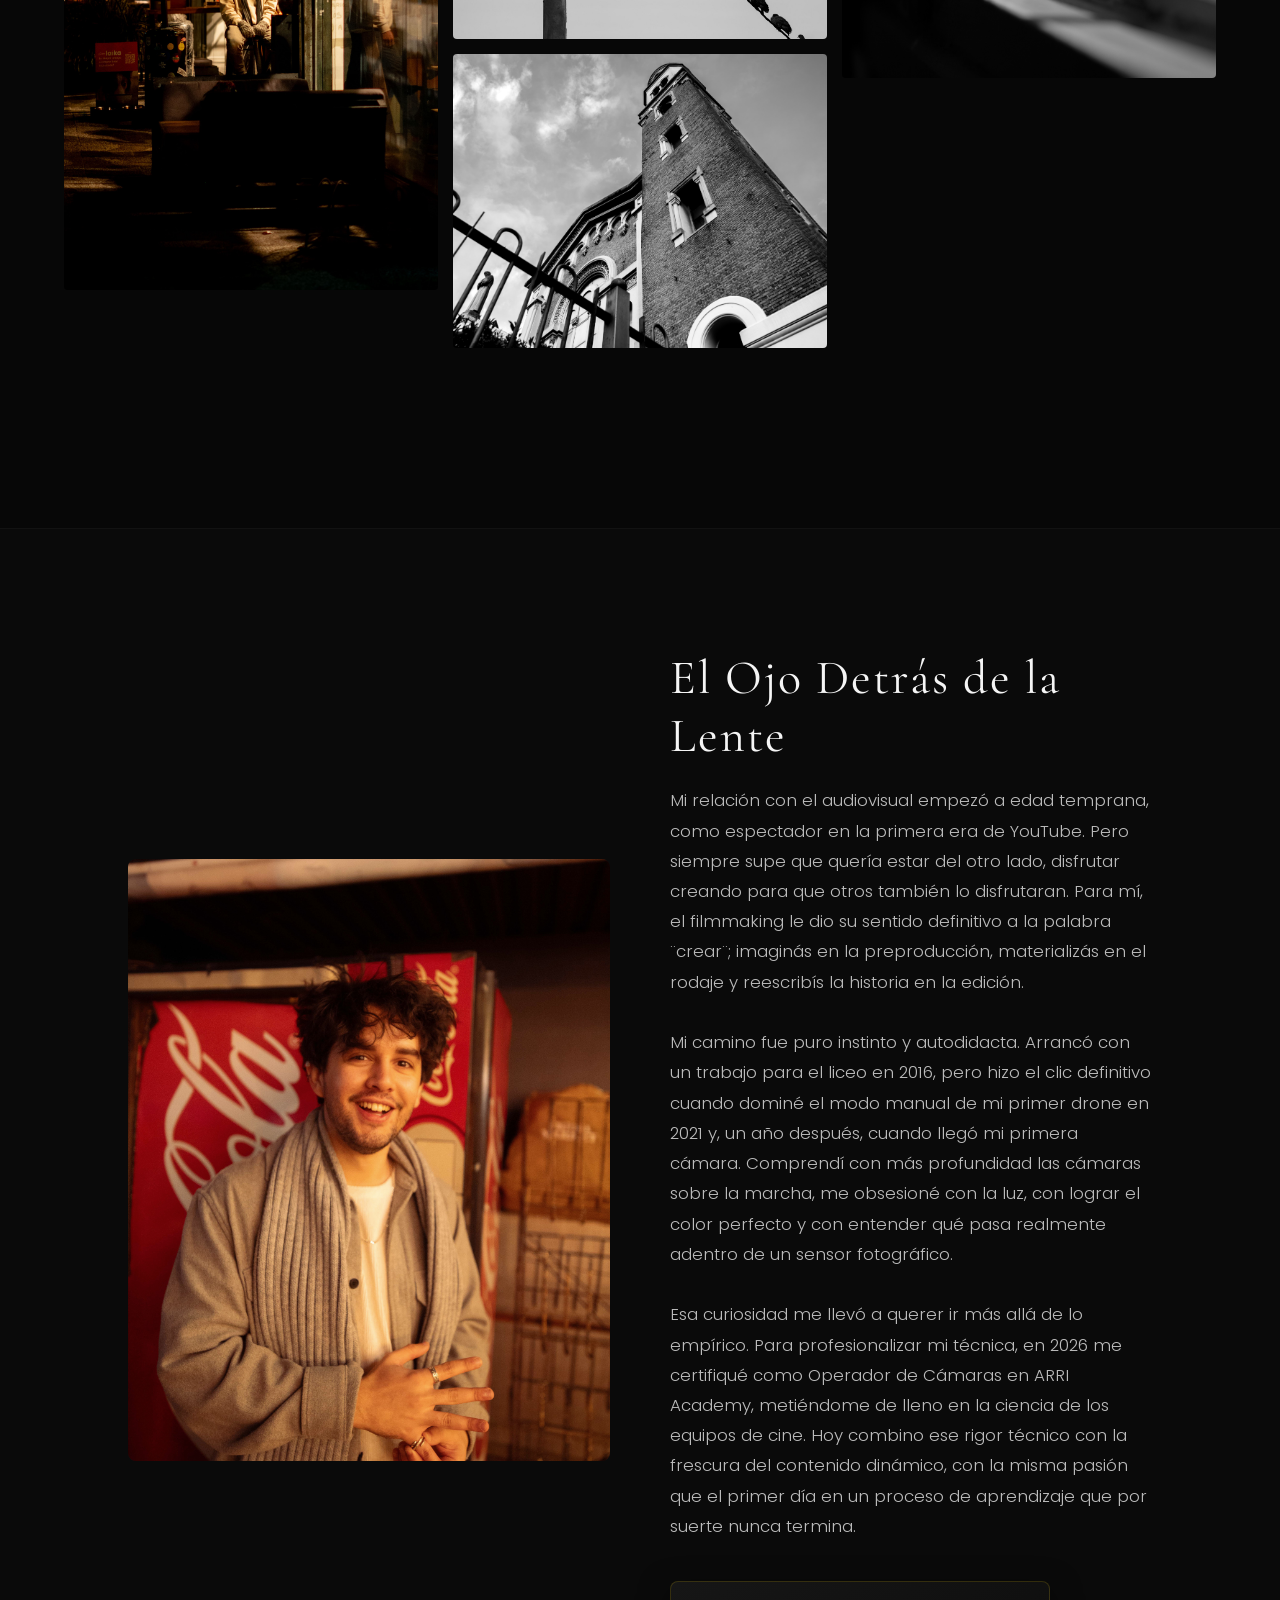
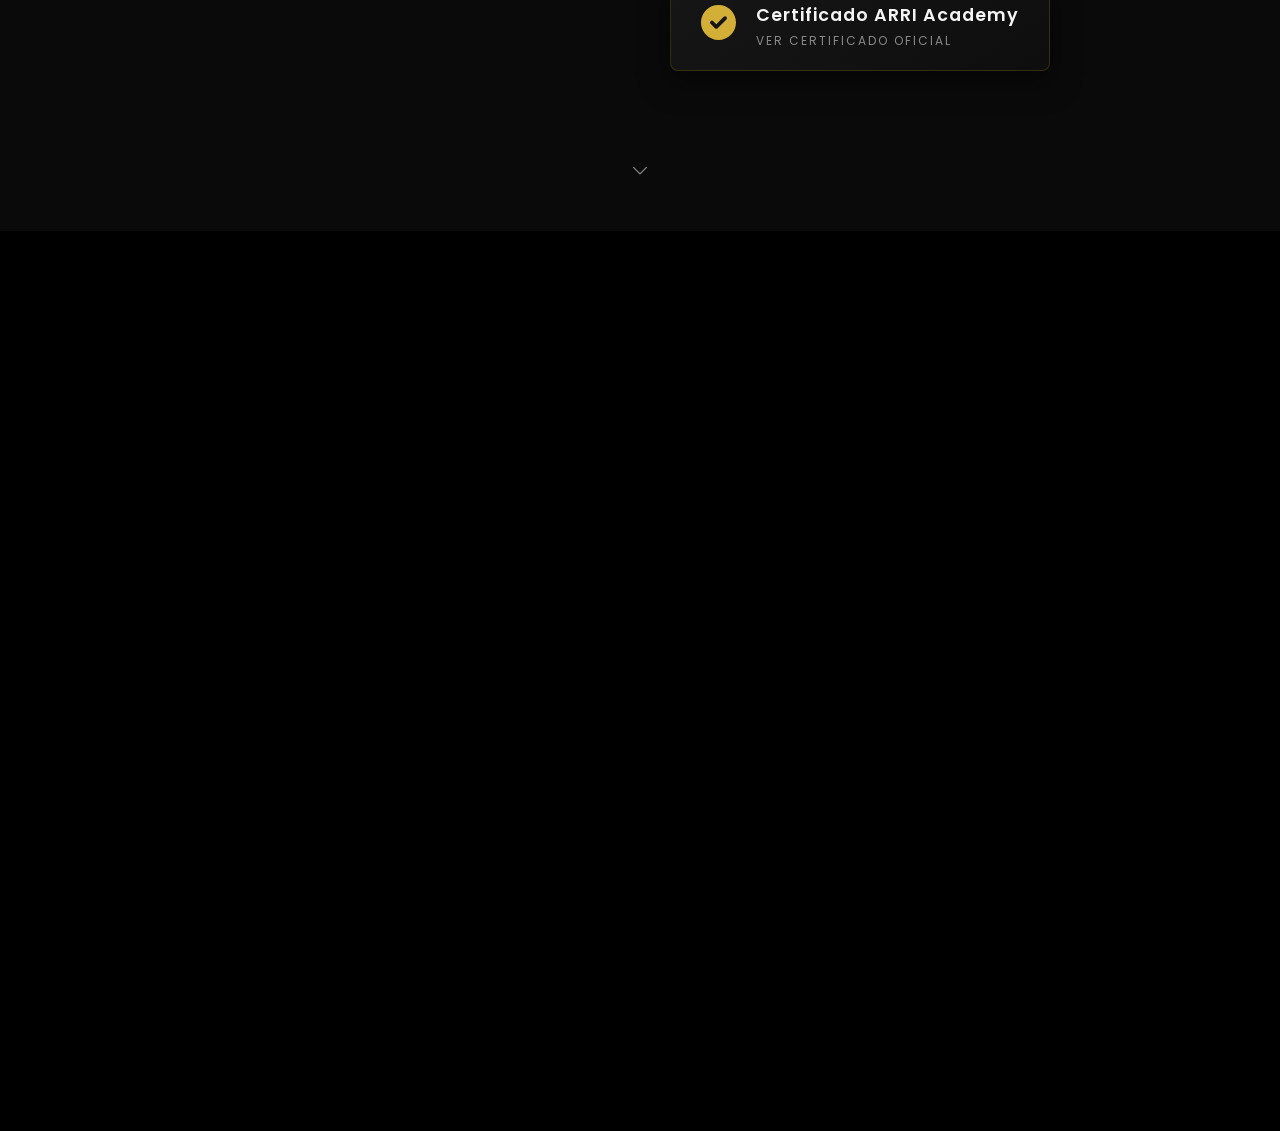
==== commit 36b31a94: "Update index.html" ====
--- a/index.html
+++ b/index.html
@@ -5,11 +5,16 @@
     <meta name="viewport" content="width=device-width, initial-scale=1.0">
     <title>Milo | Filmmaker</title>
     
+    <link rel="canonical" href="https://camilomastrangelo.com/">
+
     <meta property="og:title" content="Shot by Milo | Filmmaker">
     <meta property="og:description" content="Portfolio audiovisual, producciones de contenido destacadas.">
     <meta property="og:image" content="https://camilomastrangelo.com/assets/img/galeria/yo/CGM01501.jpg">
-    <meta property="og:url" content="https://camilomastrangelo.com">
+    <meta property="og:image:width" content="1200">
+    <meta property="og:image:height" content="630">
+    <meta property="og:url" content="https://camilomastrangelo.com/">
     <meta property="og:type" content="website">
+    <meta property="og:site_name" content="Milo Filmmaker">
 
     <meta name="twitter:card" content="summary_large_image">
     <meta name="twitter:image" content="https://camilomastrangelo.com/assets/img/galeria/yo/CGM01501.jpg"> 
